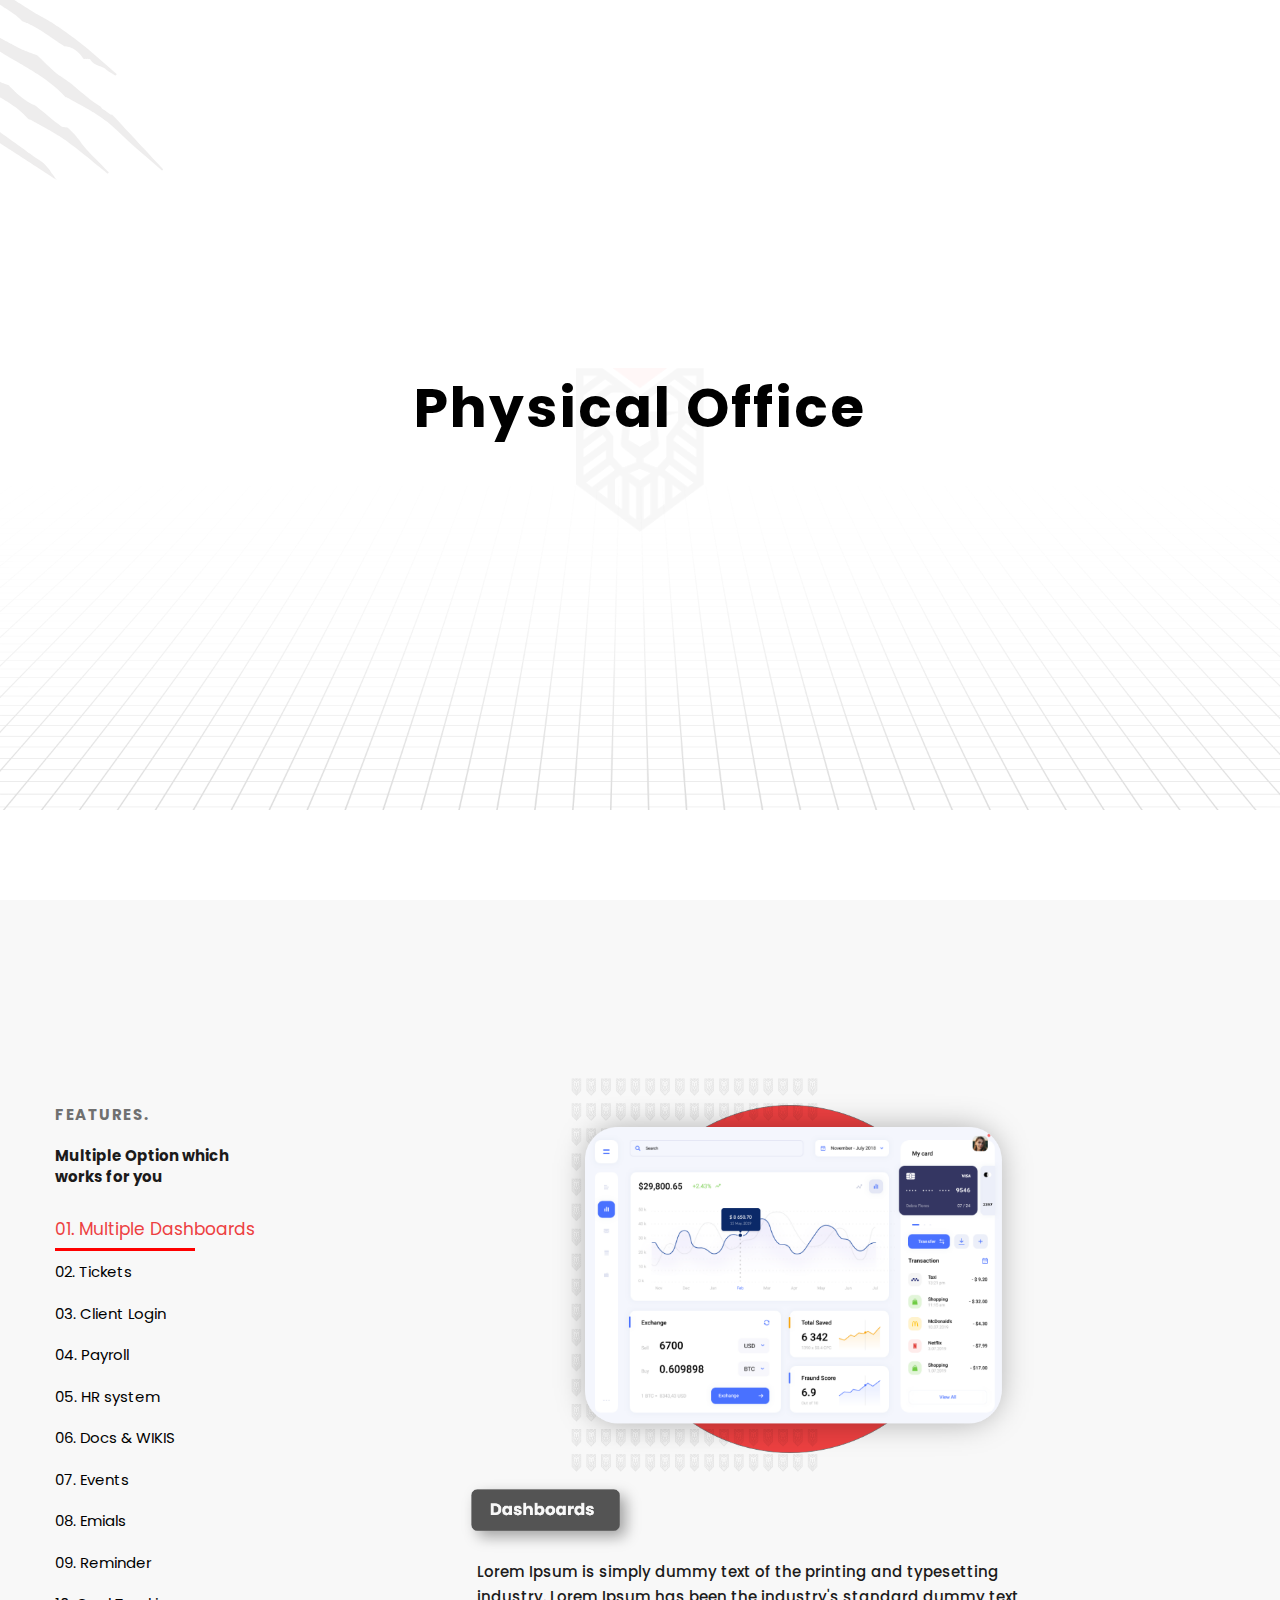
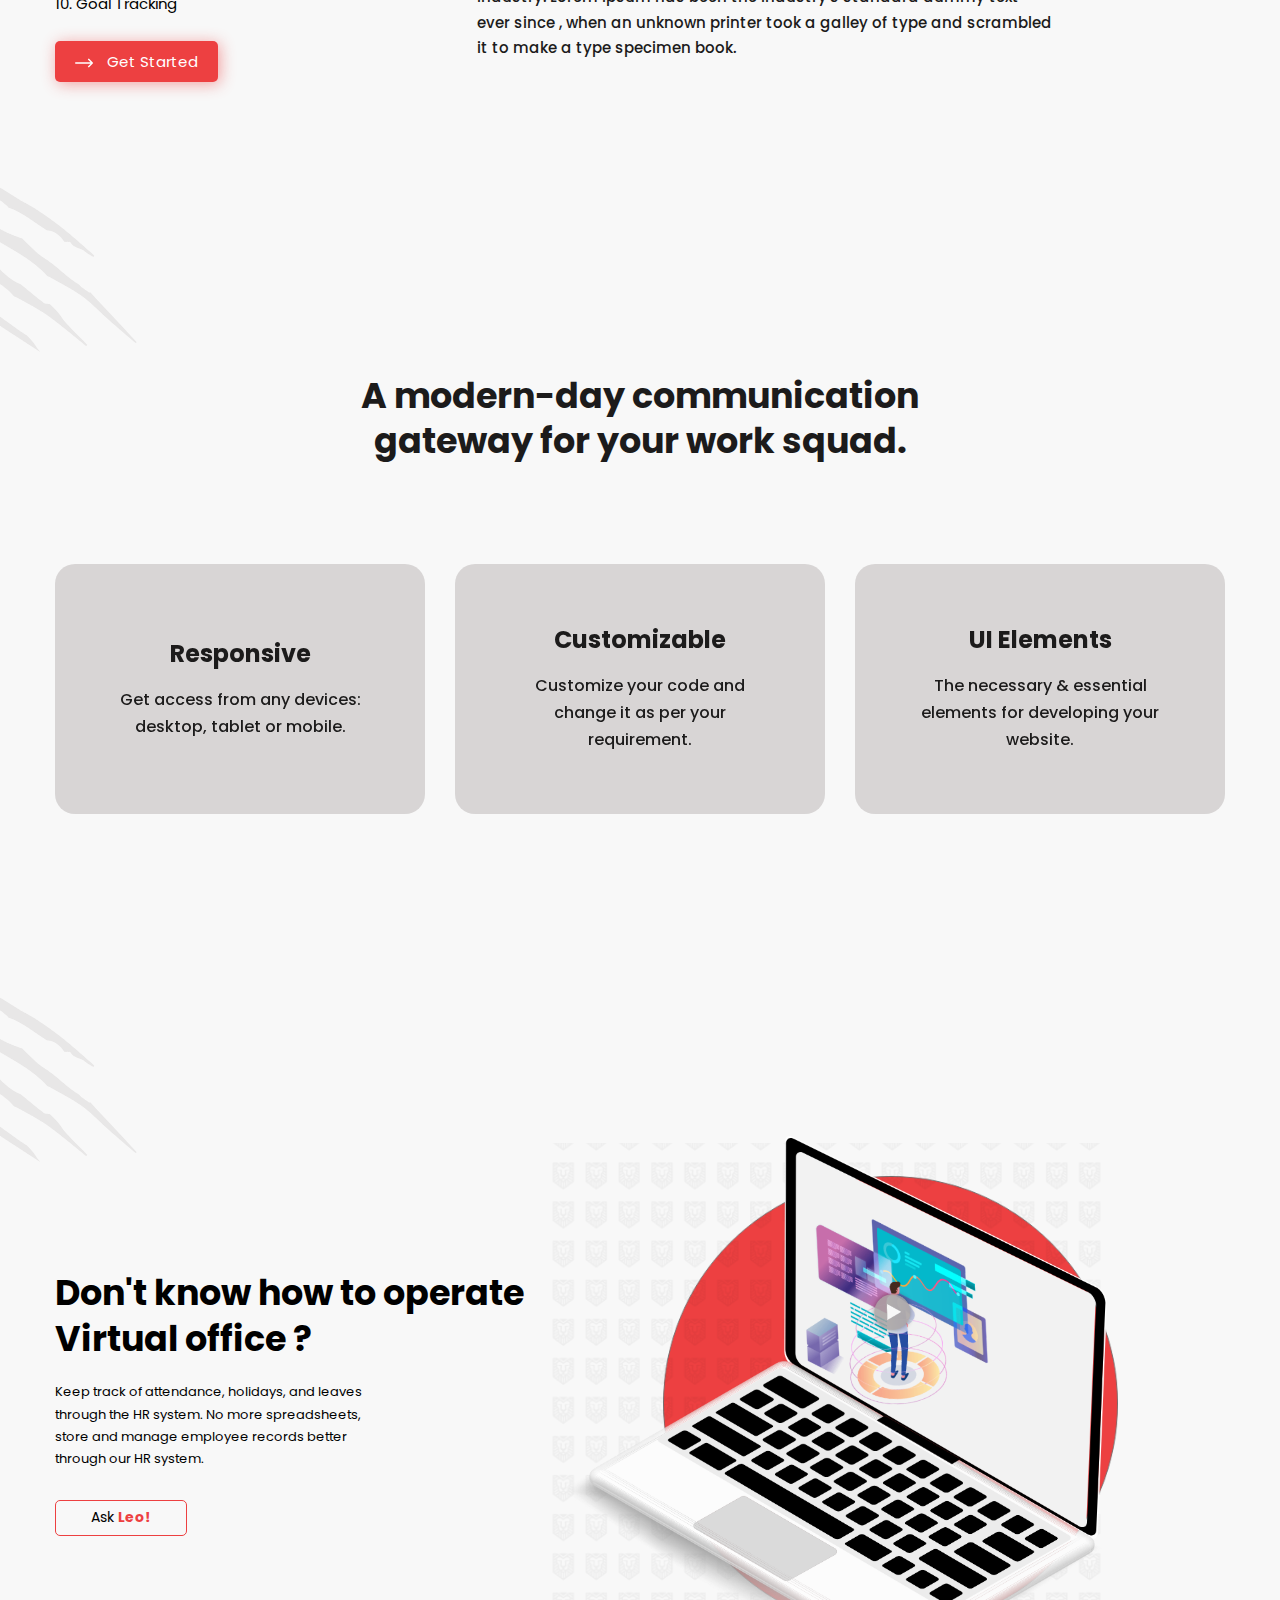
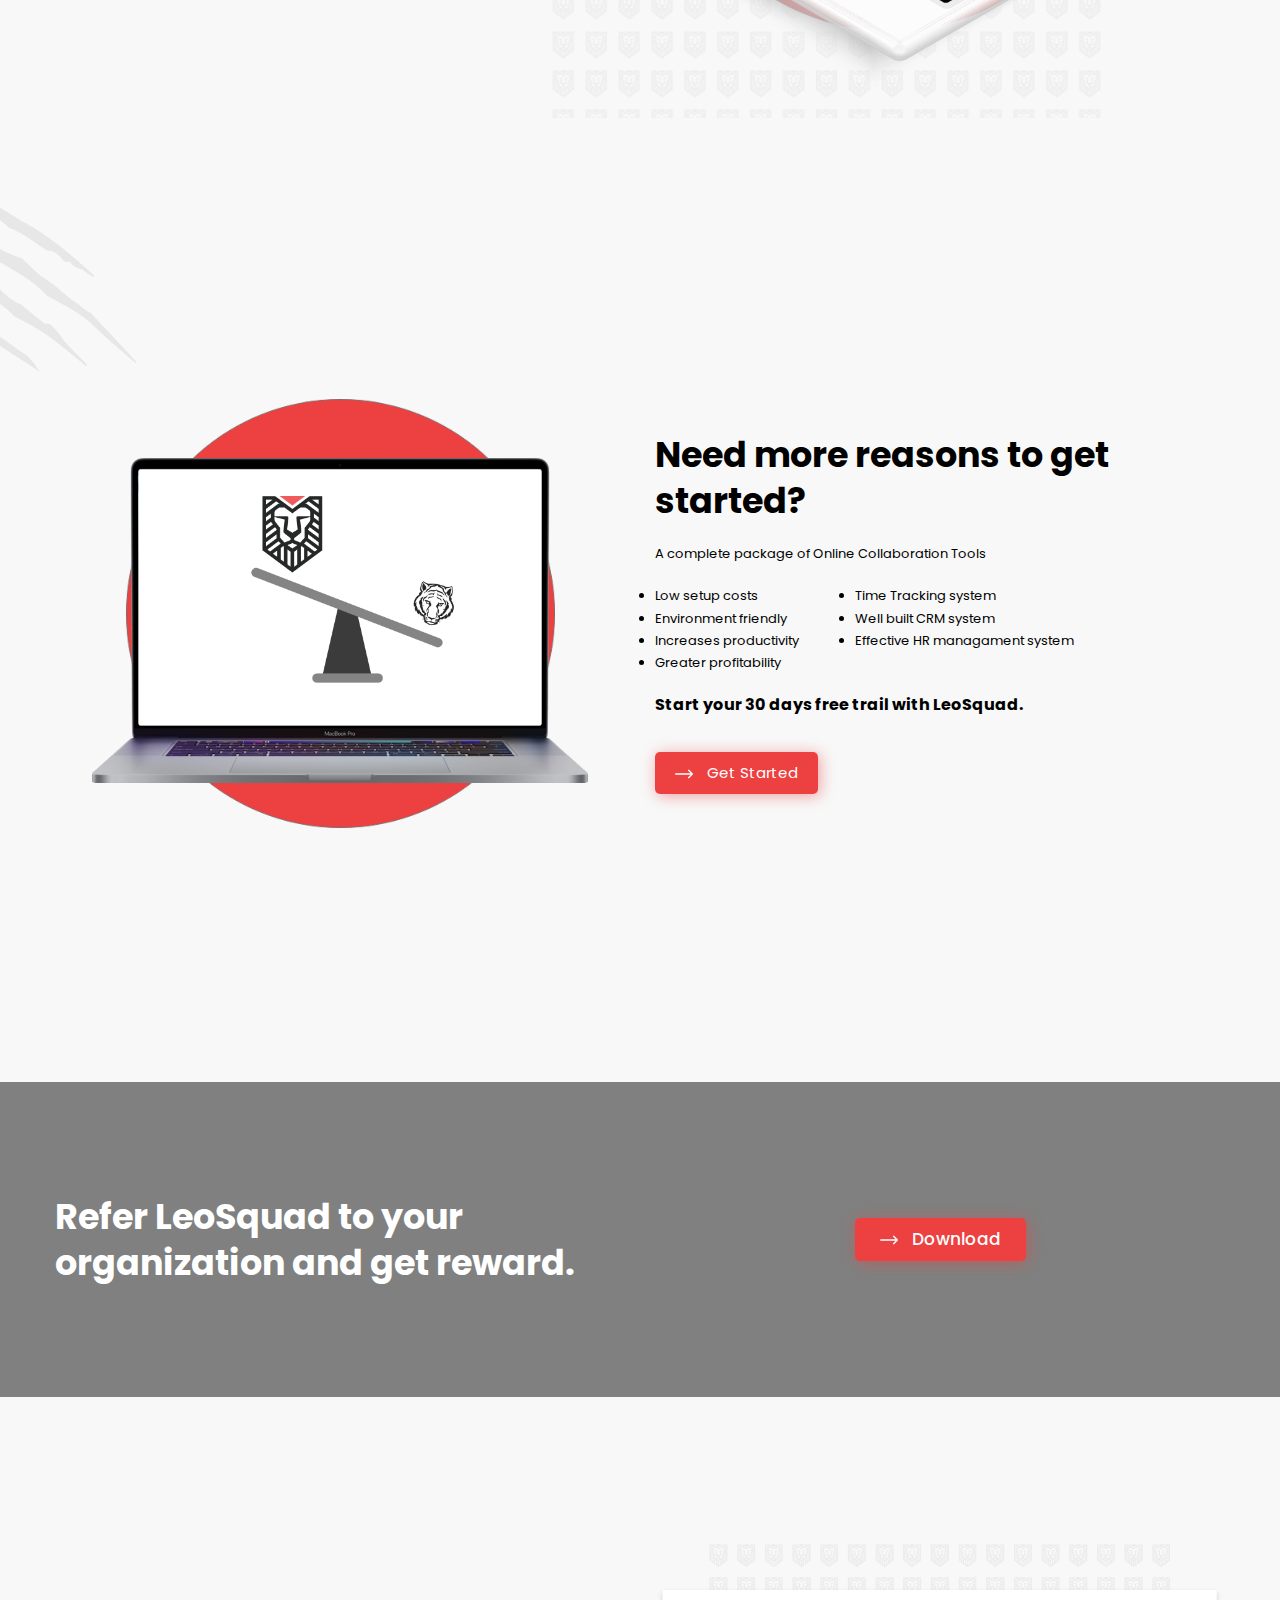
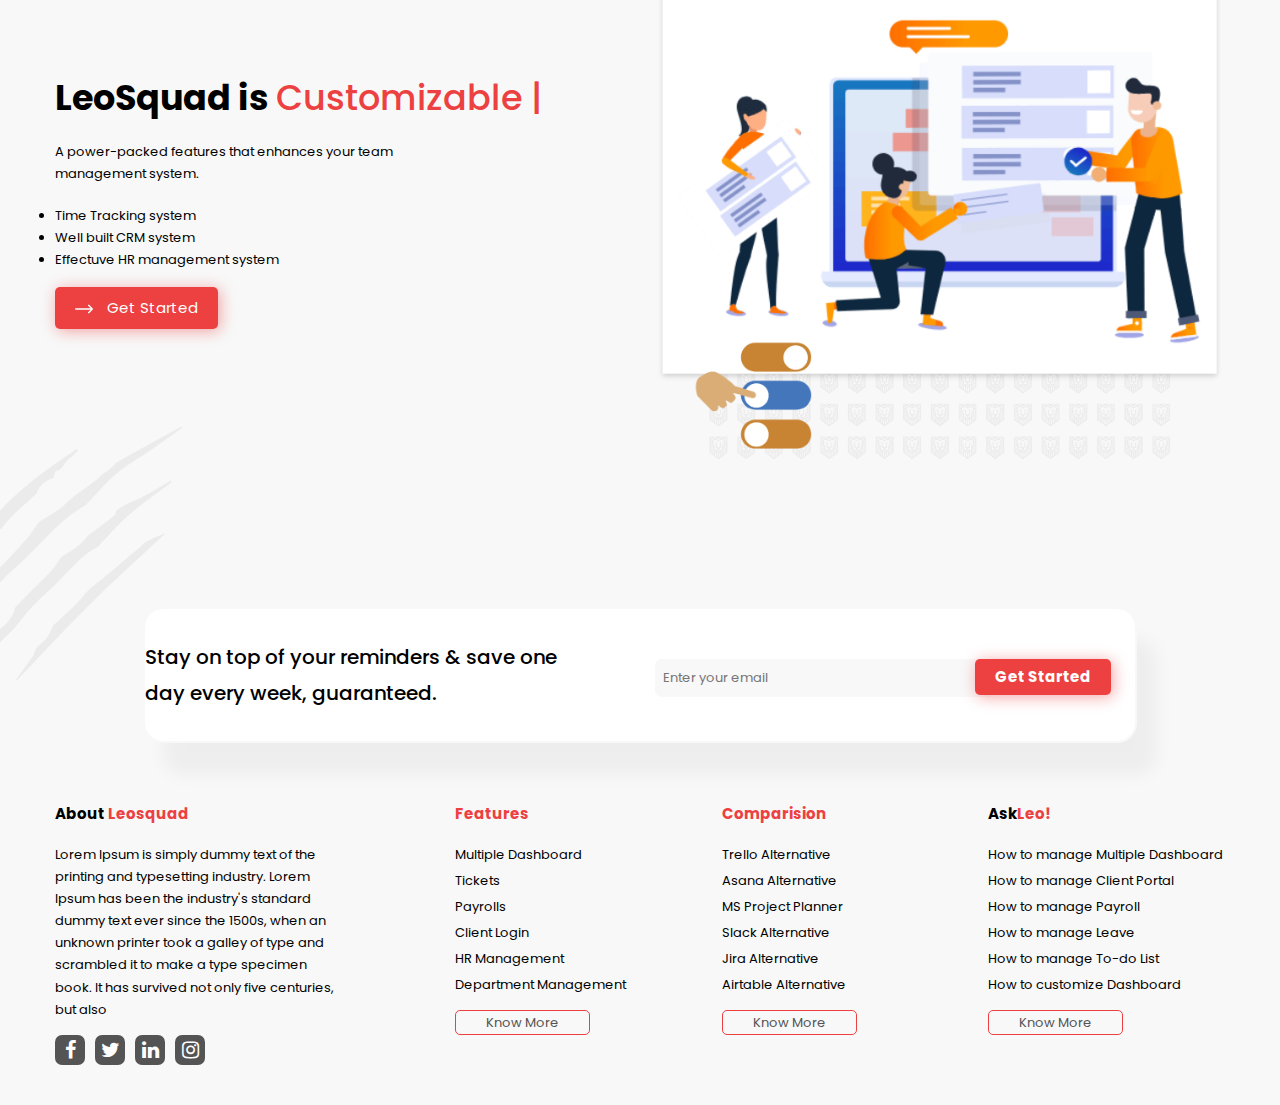
==== index.html @ fa01aaa9 "first commit" ====
﻿<!DOCTYPE html>
<html lang="en">



<head>
    <meta charset="utf-8" />
    <title>Home | LeoSquad</title>
    <meta name="viewport" content="width=device-width, initial-scale=1.0" />

    <!-- Google Fonts -->
    <link href="https://fonts.googleapis.com/css?family=Raleway:100,200,300,400,500,600,700,800,900" rel="stylesheet">

    <!-- Favicon -->
    <link rel="shortcut icon" href="img/logo.png">

    <!-- Template CSS Files -->
    <link rel="stylesheet" type="text/css" href="css/bootstrap.min.css" />
    <link rel="stylesheet" type="text/css" href="css/font-awesome.min.css" />
    <link rel="stylesheet" type="text/css" href="css/magnific-popup.css" />
    <link rel="stylesheet" type="text/css" href="css/style.css" />
    <link rel="stylesheet" type="text/css" href="css/lunar.css" />
    <link
      rel="stylesheet"
      href="https://unpkg.com/swiper/swiper-bundle.min.css"
    />
    <link href="https://unpkg.com/aos@2.3.1/dist/aos.css" rel="stylesheet">
    <link href="http://zikro.gr/dbg/html/fullPage/jquery.fullpage.css" rel="stylesheet"/>
    <link href="https://maxcdn.bootstrapcdn.com/font-awesome/4.2.0/css/font-awesome.min.css" rel="stylesheet">
</head>

<body>
   
    
    <div class="wrapper">
        <div class="preloader" id="loading">
            <img src="img/loadingimage.png" style="position: absolute; width: 10%;">
            <div class="proloader_content">
              <h3>Physical Office</h3>
              <p class="canbe">can be <span class="big">Big</span> sometimes and also way expensive.</p>
              <div class="flexanime">
                  <div class="anime">
                      <span>Excluding handling the <span class="big teamabs">team.<img src="img/round.png"></span></span>
                     
                  </div>
                  <div class="anime2">
                      <span>So, that's why we made</span>
                  </div>
              </div>
             
            </div>
            <img src="img/BG.png" style="width: 100%;">
            <div class="loadpaw">
                <img src="img/urn_aaid_sc_US_78e216d0-efcf-4d6d-9598-43da11abad11.png">
            </div>
        </div> 


        <header class="header-default">
            <nav class="navbar navbar-expand-lg">
              <div class="container" style="display:flex; align-items:center; justify-content: space-between;">
                <!-- site logo -->
                <a class="navbar-brand" href="javascript:void(0)">
                    <!-- <i class="fa fa-facebook"></i> -->
                    <div class="hamburgermenus"><i class="fa fa-facebook" id="faceb"></i></div>
                    <img src="img/logo.png" class="logoimage" alt="logo"/>
                    <img src="img/leosquad.png" class="logotext">
                    <img src="img/beta.png" class="betalogo">
                </a>
    
                <div class="midheader">
                  <div class="featuretag">
                    <a href="#">Features</a>
                  </div>
                  <div class="featuretag">
                    <a href="#">Pricing</a>
                  </div>
                  <div class="featuretag">
                    <a href="#">Contact</a>
                  </div>
                </div>
    
                <!-- header right section -->
                <div class="header-right">
                  <!-- social icons -->
    
                  <!-- header buttons -->
                  <div class="header-buttons">
                    <div class="headbutton1">
                      <div class="askleobutton loginheadingbtn">
                        <a href="#">Log In</a>
                      </div>
                      <div class="askleobutton getstartedheadingbtn">
                        <a href="#">  <img src="img/right-arrow.svg" />
                          Get Started</a>
                      </div>
                      <div class="">
                        <a href="#">Ask <span>Leo!</span></a>
                      </div>
                      <!-- <a href="#" class="head_log_in">Log In</a>
                      <a href="#">  <img src="img/right-arrow.svg" />
                        Get Started</a> -->
                    </div>
      
  
                  </div>
                </div>
              </div>
            </nav>
          </header>



        <div class="mainbanner_starts" id="mainbanner">    
            <div class="banner">
                <div class="container">
                    <div class="first_content">
                        <h3 class="firstword" data-aos="fade-left" data-aos-delay="3000">Physical Office</h3>
                        <div class="mac_img">
                            <img src="img/background.png" class="dots">
                        <img src="img/Macbook.png" class="realmac" data-aos="zoom-out" data-aos-duration="500-time" data-aos-delay="3000">
                        <div class="smallimgs">
                            <img src="img/Group 86 - Copy.svg" class="payroll">
                            <img src="img/Group 110.png" class="hrmanager">
                            <img src="img/Group 111.png" class="uiux">
                            <img src="img/monica-dahiya-zANv7V53KQw-unsplash.png" class="monica">
                        </div>
                        </div>
                        <h3 class="secword" data-aos="fade-right" data-aos-duration="500" data-aos-delay="3000">Turned Virtually</h3>
                    </div>
                    <div class="hidden_content">
                       <div class="hidden_content_h3">
                           <h3>Welcome to the era of virtual offices.</h3>
                       </div>
                       <div class="hidden_content_para">
                          <p>
                            Introducing, LeoSquad, the game changer in the booming trend of remote working, providing you all the necessary tools for running your organisation virtually through a single interface.
                          </p>
                       </div>
                       <button>
                       <img src="img/right-arrow.svg" />
                       Get Started
                     </button>
                       <div class="trusted_by">
                           <p>Trusted by teams at</p>
                       </div>
                       <div class="trust_images">
                           <img src="img/fb.png">
                           <img src="img/fb.png">
                           <img src="img/fb.png">
                           <img src="img/fb.png">
                       </div>
                    </div>
                </div>
            </div>
        </div>

        <div class="second_section_starts">
          <div class="tab container">
            <div class="row">
              <div class="col-3">

                <div class="second_section_feature_title">
                  <h5>FEATURES.</h5>
                </div>

                <div class="second_section_multiple_option">
                  <h5>Multiple Option which works for you</h5>
                </div>


                <div class="nav flex-column nav-pills" id="v-pills-tab" role="tablist" aria-orientation="vertical">
                  <a class="nav-link active" id="v-pills-home-tab" data-toggle="pill" data-target="#v-pills-home" role="tab" aria-controls="v-pills-home" aria-selected="true">01. Multiple Dashboards</a>
                  <a class="nav-link" id="v-pills-profile-tab" data-toggle="pill" data-target="#v-pills-profile" role="tab" aria-controls="v-pills-profile" aria-selected="false">02. Tickets</a>
                  <a class="nav-link" id="v-pills-messages-tab" data-toggle="pill" data-target="#v-pills-messages" role="tab" aria-controls="v-pills-messages" aria-selected="false">03. Client Login</a>
                  <a class="nav-link" id="v-pills-settings-tab" data-toggle="pill" data-target="#v-pills-settings" role="tab" aria-controls="v-pills-settings" aria-selected="false">04. Payroll</a>
                  <a class="nav-link" id="v-pills-settings-tab" data-toggle="pill" data-target="#v-pills-settings" role="tab" aria-controls="v-pills-settings" aria-selected="false">05. HR system</a>
                  <a class="nav-link" id="v-pills-settings-tab" data-toggle="pill" data-target="#v-pills-settings" role="tab" aria-controls="v-pills-settings" aria-selected="false">06. Docs & WIKIS</a>
                  <a class="nav-link" id="v-pills-settings-tab" data-toggle="pill" data-target="#v-pills-settings" role="tab" aria-controls="v-pills-settings" aria-selected="false">07. Events</a>
                  <a class="nav-link" id="v-pills-settings-tab" data-toggle="pill" data-target="#v-pills-settings" role="tab" aria-controls="v-pills-settings" aria-selected="false">08. Emials</a>
                  <a class="nav-link" id="v-pills-settings-tab" data-toggle="pill" data-target="#v-pills-settings" role="tab" aria-controls="v-pills-settings" aria-selected="false">09. Reminder</a>
                  <a class="nav-link" id="v-pills-settings-tab" data-toggle="pill" data-target="#v-pills-settings" role="tab" aria-controls="v-pills-settings" aria-selected="false">10. Goal Tracking</a>
                </div>

                <div class="second_section_button">
                  <button>
                    <img src="img/right-arrow.svg" />
                    Get Started
                  </button>
                </div>


              </div>
              <div class="col-9 secondtab">
                <div class="tab-content" id="v-pills-tabContent">
                  <div class="tab-pane fade show active" id="v-pills-home" role="tabpanel" aria-labelledby="v-pills-home-tab">
                    <div class="right_tab">
                      <div class="redellipse">
                        <img src="img/ellipse.png">
                      </div>
                      <div class="reddot">
                        <img src="img/ellipsedot.png">
                      </div>
                      <div class="dashboard">
                        <img src="img/dashboard.png">
                      </div>
                      <div class="tab_title_with_content">
                       <img src="img/dashboards.png">
                       <p>Lorem Ipsum is simply dummy text of the printing and typesetting industry. Lorem Ipsum has been the industry's standard dummy text ever since , when an unknown printer took a galley of type and scrambled it to make a type specimen book.</p>
                      </div>
                    </div>
                  </div>
                  <div class="tab-pane fade" id="v-pills-profile" role="tabpanel" aria-labelledby="v-pills-profile-tab">
                    <div class="right_tab">
                      <div class="redellipse">
                        <img src="img/ellipse.png">
                      </div>
                      <div class="reddot">
                        <img src="img/ellipsedot.png">
                      </div>
                      <div class="dashboard">
                        <img src="img/dashboard.png">
                      </div>
                      <div class="tab_title_with_content">
                       <img src="img/dashboards.png">
                       <p>Lorem Ipsum is simply dummy text of the printing and typesetting industry. Lorem Ipsum has been the industry's standard dummy text ever since , when an unknown printer took a galley of type and scrambled it to make a type specimen book.</p>
                      </div>
                    </div>
                  </div>
                  <div class="tab-pane fade" id="v-pills-messages" role="tabpanel" aria-labelledby="v-pills-messages-tab">...</div>
                  <div class="tab-pane fade" id="v-pills-settings" role="tabpanel" aria-labelledby="v-pills-settings-tab">...</div>
                </div>
              </div>
            </div>
          </div>
        </div>

        <div class="third_section_starts">
          <div class="third"> 
          <div class="amodernday_title">
            <h3>A modern-day communication gateway for your work squad.</h3>
          </div>
          <div class="container">
            <div class="row">
              <div class="col-lg-4">
               <div class="responsive">
                 <div class="responsive_content">
                   <div class="resp_title">
                     <h4>Responsive</h4>
                     <p>Get access from any devices: desktop, tablet or mobile.</p>
                   </div>
                 </div>
               </div>
              </div>
              <div class="col-lg-4">
                <div class="responsive">
                  <div class="responsive_content">
                    <div class="resp_title">
                      <h4>Customizable</h4>
                      <p>Customize your code and change it as per your requirement.</p>
                    </div>
                  </div>
                </div>
              </div>
              <div class="col-lg-4">
                <div class="responsive">
                  <div class="responsive_content">
                    <div class="resp_title">
                      <h4>UI Elements</h4>
                      <p>The necessary & essential elements for developing your website.</p>
                    </div>
                  </div>
                </div>
              </div>
            </div>
          </div>
          <div class="loadpaw">
            <img src="img/urn_aaid_sc_US_78e216d0-efcf-4d6d-9598-43da11abad11.png">
        </div>
      </div>
        </div>

        <div class="mainbanner howtopperate">
          <div class="container">
            <div class="row">
              <div class="col-lg-5 col-md-6" style="margin: auto;">
                <div class="banner_left">
                  <div class="physicalworkplace">
                    <h3>Don't know how to operate Virtual office ?</h3>
                   <p>
                    Keep track of attendance, holidays, and leaves through the HR system. No more spreadsheets, store and manage employee records better through our HR system.
                   </p>
                    <div class="getstarted">
                      <button
                        type="button"
                        class=""
                        data-toggle="modal"
                        data-target="#demoModal"
                      >
                        Ask <span>Leo!</span>
                      </button>
                    </div>
                  </div>
                </div>
              </div>
              <div class="col-lg-7 col-md-6 rightpart">
                <div class="banner_right">
                  <div class="redcircle">
                    <img src="img/ellipse.png" />
                  </div>
                  <div class="leback">
                    <img src="img/ellipsedot.png" />
                  </div>
                  <div class="laptop">
                    <img src="img/laptop.png" />
                  </div>
                  <div class="laptopimage">
                    <img src="img/laptopimage.png">
                  </div>
                </div>
              </div>
            </div>
          </div>
          <div class="leo">
            <img
              src="assets/urn_aaid_sc_US_78e216d0-efcf-4d6d-9598-43da11abad11.png"
            />
          </div>
          <div class="loadpaw">
            <img src="img/urn_aaid_sc_US_78e216d0-efcf-4d6d-9598-43da11abad11.png">
        </div>
        </div>

        <div class="mainbanner needmorereasons">
          <div class="container">
            <div class="row">
              <div class="col-lg-6 col-md-6 rightpart">
                <div class="banner_right">
                  <div class="redcircle">
                    <img src="img/ellipse.png" />
                  </div>
                  <div class="laptop">
                    <img src="img/reasonlaptop.png" />
                  </div>
                  <div class="laptopimage">
                    <img src="img/updown.png">
                  </div>
                </div>
              </div>
              <div class="col-lg-6 col-md-6" style="margin: auto;">
                <div class="banner_left">
                  <div class="physicalworkplace">
                    <h3>Need more reasons to get started?</h3>
                 <div class="complete_package">
                   <p>A complete package of Online Collaboration Tools</p>
                   <div class="package_list">
                     <div class="row">
                       <div class="col-lg-4">
                         <li>Low setup costs</li>
                         <li>Environment friendly</li>
                         <li>Increases productivity</li>
                         <li>Greater profitability</li>
                       </div>
                       <div class="col-lg-8">
                        <li>Time Tracking system</li>
                        <li>Well built CRM system</li>
                        <li>Effective HR managament system</li>
                      </div>
                     </div>
                     <h5>Start your 30 days free trail with LeoSquad.</h5>
                   </div>
                 </div>
                    <div class="getstarted more_reason">
                      <button>
                        <img src="img/right-arrow.svg" />
                        Get Started
                      </button>
                    </div>
                  </div>
                </div>
              </div>
            </div>
          </div>
          <div class="leo">
            <img
              src="assets/urn_aaid_sc_US_78e216d0-efcf-4d6d-9598-43da11abad11.png"
            />
          </div>
          <div class="loadpaw">
            <img src="img/urn_aaid_sc_US_78e216d0-efcf-4d6d-9598-43da11abad11.png">
        </div>
        </div>

        <div class="referandearn">
          <div class="container">
            <div class="row">
              <div class="col-lg-6">
                <h3>Refer LeoSquad to your organization and get reward.</h3>
              </div>
              <div class="col-lg-6 referearnbutton">
                <button>
                  <img src="img/right-arrow.svg" />
                  Download
                </button>
              </div>
            </div>
          </div>
        </div>

        <div class="mainbanner needmorereasons customizablebanner">
          <div class="container">
            <div class="row">
              <div class="col-lg-6 col-md-6" style="margin: auto;">
                <div class="banner_left">
                  <div class="physicalworkplace">
                    <h3>LeoSquad is <span class="customizable">Customizable |</span></h3>
                 <div class="complete_package">
                   <p>A power-packed features that enhances your team management system. </p>
                   <div class="package_list">
                     <div class="row">
                       <div class="col-lg-12">
                         <li>Time Tracking system</li>
                         <li>Well built CRM system</li>
                         <li>Effectuve HR management system</li>
                       </div>
                     </div>
                   </div>
                 </div>
                    <div class="getstarted more_reason">
                      <button>
                        <img src="img/right-arrow.svg" />
                        Get Started
                      </button>
                    </div>
                  </div>
                </div>
              </div>
              <div class="col-lg-6 col-md-6 rightpart">
                <div class="banner_right customright">
                 <div class="customizebackground">
                   <img src="img/customize.png">
                 </div>
                 <div class="custom_image">
                   <img src="img/custom.png">
                 </div>
                </div>
              </div>
            </div>
          </div>
          <div class="leo">
            <img
              src="assets/urn_aaid_sc_US_78e216d0-efcf-4d6d-9598-43da11abad11.png"
            />
          </div>
          <div class="customloadpaw">
            <img src="img/paw.png">
        </div>
        </div>



        <div class="footer_section_starts">
          <div class="container"> 
          <div class="footer_get_started">
            <div class="row">
              <div class="col-lg-6">
                <div class="footer_stay_on_top">
                  <h5>
                    Stay on top of your reminders & save one day every week, guaranteed.
                  </h5>
                </div>
              </div>
              <div class="col-lg-6 footerstart">
                <input type="email" placeholder="Enter your email">
                <button type="submit">Get Started</button>
              </div>
            </div>
          </div>

          <div class="realfooter">
            <div class="row">
              <div class="col-lg-4">
                <div class="realfooterhead">
                  <h5>About <span>Leosquad</span></h5>
                </div>
                <div class="footer_content">
                  <p>Lorem Ipsum is simply dummy text of the printing and typesetting industry. Lorem Ipsum has been the industry's standard dummy text ever since the 1500s, when an unknown printer took a galley of type and scrambled it to make a type specimen book. It has survived not only five centuries, but also</p>
                </div>
                <div class="footer_social">
                  <i class="fa fa-facebook"></i>
                  <i class="fa fa-twitter"></i>
                  <i class="fa fa-linkedin"></i>
                  <i class="fa fa-instagram"></i>
                </div>
              </div>

              <div class="col-lg-8">
                <div class="row">
                  <div class="col-lg-4">
                    <div class="realfooterhead">
                      <h5><span>Features</span></h5>
                    </div>
                    <div class="footer_content">
                      <a>Multiple Dashboard</a>
                      <a>Tickets</a>
                      <a>Payrolls</a>
                      <a>Client Login</a>
                      <a>HR Management</a>
                      <a class="departmanagement">Department Management</a>
                      <div class="footer_knowmore">
                        <a>Know More</a>
                      </div>
                    </div>
                  </div>
                  <div class="col-lg-4">
                    <div class="realfooterhead">
                      <h5><span>Comparision</span></h5>
                    </div>
                    <div class="footer_content">
                      <a>Trello Alternative</a>
                      <a>Asana Alternative</a>
                      <a>MS Project Planner</a>
                      <a>Slack Alternative</a>
                      <a>Jira Alternative</a>
                      <a class="departmanagement">Airtable Alternative</a>
                      <div class="footer_knowmore">
                        <a>Know More</a>
                      </div>
                    </div>
                  </div>
                  <div class="col-lg-4">
                    <div class="realfooterhead">
                      <h5>Ask<span>Leo!</span></h5>
                    </div>
                    <div class="footer_content">
                      <a>How to manage Multiple Dashboard</a>
                      <a>How to manage Client Portal</a>
                      <a>How to manage Payroll</a>
                      <a>How to manage Leave</a>
                      <a>How to manage To-do List</a>
                      <a class="departmanagement">How to customize Dashboard</a>
                      <div class="footer_knowmore">
                        <a>Know More</a>
                      </div>
                    </div>
                  </div>
                </div>
              </div>

             
            </div>
          </div>

        </div>
        </div>





        


    </div>

  
        

 



   




    <!-- <script type="text/javascript" src="js/jquery-2.2.4.min.js"></script>
    <script type="text/javascript" src="js/plugins/jquery.easing.1.3.js"></script>
	<script src="https://maps.googleapis.com/maps/api/js?v=3.exp&amp;key=AIzaSyAFnEvJfyoQ8unR5hK1u87h73EdYP46-hE"></script>
    <script type="text/javascript" src="js/plugins/bootstrap.bundle.min.js"></script>
    <script type="text/javascript" src="js/plugins/jquery.bxslider.min.js"></script>
    <script type="text/javascript" src="js/plugins/jquery.magnific-popup.min.js"></script> -->
    <script src="https://code.jquery.com/jquery-3.5.1.slim.min.js" integrity="sha384-DfXdz2htPH0lsSSs5nCTpuj/zy4C+OGpamoFVy38MVBnE+IbbVYUew+OrCXaRkfj" crossorigin="anonymous"></script>
<script src="https://cdn.jsdelivr.net/npm/bootstrap@4.6.0/dist/js/bootstrap.bundle.min.js" integrity="sha384-Piv4xVNRyMGpqkS2by6br4gNJ7DXjqk09RmUpJ8jgGtD7zP9yug3goQfGII0yAns" crossorigin="anonymous"></script>
    <script type="text/javascript" src="js/custom.js"></script>
    <script type="text/javascript" src="js/lunar.js"></script>
    <script src="https://unpkg.com/swiper/swiper-bundle.min.js"></script>
    <script src="https://ajax.googleapis.com/ajax/libs/jquery/3.3.1/jquery.min.js"></script>
    <script src="https://unpkg.com/aos@2.3.1/dist/aos.js"></script>
    <script type="text/javascript" src="vendors/scrolloverflow.min.js"></script>
    <script src="http://zikro.gr/dbg/html/fullPage/jquery.fullpage.js"></script>
    

<script>
    var swiper = new Swiper(".mySwiper", {
        slidesPerView: 1,
        margin: 0,
        pagination: {
            el: ".swiper-pagination",
            clickable: true,
        },
    });
  </script>

  <script>
    $("#newdemomodal").click(function(){
    $(".login_form").hide(200);
    $(".signup_form").show(200);
    });
  </script>

<script>
    $("#nextdemomodal").click(function(){
    $(".login_form").show(200);
    $(".signup_form").hide(200);
    });
  </script>

<script>
  $(".hamburgermenus").click(function(){
  $(".logotext").toggleClass('logoact');
  $(".midheader").toggleClass('midact');
  $(".betalogo").toggleClass('betact');
  $(".headbutton1").toggleClass('headact');
  $(".askleobutton").toggleClass('askact');
  $("#faceb").toggleClass('rotact');
  });
</script>

<script>
    AOS.init();
  </script>

<script>
    $(document).ready(function(){
      // Add smooth scrolling to all links
      $("a").on('click', function(event) {
    
        // Make sure this.hash has a value before overriding default behavior
        if (this.hash !== "") {
          // Prevent default anchor click behavior
          event.preventDefault();
    
          // Store hash
          var hash = this.hash;
    
          // Using jQuery's animate() method to add smooth page scroll
          // The optional number (800) specifies the number of milliseconds it takes to scroll to the specified area
          $('html, body').animate({
            scrollTop: $(hash).offset().top
          }, 800, function(){
    
            // Add hash (#) to URL when done scrolling (default click behavior)
            window.location.hash = hash;
          });
        } // End if
      });
    });
</script>

<script>
    $(document).ready(function () {

      $(window).scroll(function(){
          if($(this).scrollTop() > 200){
            $('#mybtn').fadeIn();
          }
          else{
            $('#mybtn').fadeOut();
          }
        });
      
      
          $('#mybtn').click(function(){
                $('html,body').animate({scrollTop: 0}, 1000)
      
          })
    });

    </script>

     <script>
	 $(".preloader").delay(3000).fadeOut('slow');
    </script>

<script>
    $(document).ready(function() {
$('#fullpage').fullpage({
   
    navigation: true,
    navigationTooltips: ['HM Construction', 'New P.R. Suppliers', 'Kabin International', 'H.M. Remitts','Sunsari Savings & Co-operative','Nepal International Hospitality'],
showActiveTooltip: true,
   
    
    
});    
});

</script>

</body>

</html>
---- css/style.css ----
﻿@import url('https://fonts.googleapis.com/css2?family=Poppins&display=swap');
@import url('https://fonts.googleapis.com/css2?family=Poppins:wght@400;700&display=swap');
@import url('https://fonts.googleapis.com/css2?family=Poppins:wght@500&display=swap');
@import url('https://fonts.googleapis.com/css2?family=Poppins:wght@600&display=swap');
/*=================================================================*/
/*                      BASE                              
/*=================================================================*/

:root {
	--wait-time: 4s;
  --redcolor: #ed4041;
}

body {
  color: #8F9BAD;
  background-color: #F8F8F8 ;
  font-family: 'Poppins', sans-serif;
  font-size: 15px;
  line-height: 1.7;
  overflow-x: hidden!important;
  -webkit-font-smoothing: antialiased;
  -moz-osx-font-smoothing: grayscale;
}

html {
  scroll-behavior: smooth;
}

img {
  max-width: 100%;
  height: auto;
}

.text-center {
  text-align: center;
}

.text-left {
  text-align: left;
}

.text-right {
  text-align: right;
}

.relative {
  position: relative;
}

/*=================================================================*/
/*                      Preloader                              
/*=================================================================*/
#preloader {
  background: #FFF;
  height: 100%;
  position: fixed;
  width: 100%;
  top: 0;
  z-index: 1031;
}

.book {
  --color: #FE4F70;
  --duration: 6.8s;
  width: 32px;
  height: 12px;
  position: absolute;
  left: 50%;
  top: 50%;
  -webkit-transform: translate(-50%, -50%);
  -moz-transform: translate(-50%, -50%);
  -ms-transform: translate(-50%, -50%);
  -o-transform: translate(-50%, -50%);
  transform: translate(-50%, -50%);
}
.book .inner {
  width: 32px;
  height: 12px;
  position: relative;
  transform-origin: 2px 2px;
  transform: rotateZ(-90deg);
  animation: book var(--duration) ease infinite;
}
.book .inner .left,
.book .inner .right {
  width: 60px;
  height: 4px;
  top: 0;
  border-radius: 2px;
  background: var(--color);
  position: absolute;
}
.book .inner .left:before,
.book .inner .right:before {
  content: "";
  width: 48px;
  height: 4px;
  border-radius: 2px;
  background: inherit;
  position: absolute;
  top: -10px;
  left: 6px;
}
.book .inner .left {
  right: 28px;
  transform-origin: 58px 2px;
  transform: rotateZ(90deg);
  animation: left var(--duration) ease infinite;
}
.book .inner .right {
  left: 28px;
  transform-origin: 2px 2px;
  transform: rotateZ(-90deg);
  animation: right var(--duration) ease infinite;
}
.book .inner .middle {
  width: 32px;
  height: 12px;
  border: 4px solid var(--color);
  border-top: 0;
  border-radius: 0 0 9px 9px;
  transform: translateY(2px);
}
.book ul {
  margin: 0;
  padding: 0;
  list-style: none;
  position: absolute;
  left: 50%;
  top: 0;
}
.book ul li {
  height: 4px;
  border-radius: 2px;
  transform-origin: 100% 2px;
  width: 48px;
  right: 0;
  top: -10px;
  position: absolute;
  background: var(--color);
  transform: rotateZ(0deg) translateX(-18px);
  animation-duration: var(--duration);
  animation-timing-function: ease;
  animation-iteration-count: infinite;
}
.book ul li:nth-child(0) {
  animation-name: page-0;
}
.book ul li:nth-child(1) {
  animation-name: page-1;
}
.book ul li:nth-child(2) {
  animation-name: page-2;
}
.book ul li:nth-child(3) {
  animation-name: page-3;
}
.book ul li:nth-child(4) {
  animation-name: page-4;
}
.book ul li:nth-child(5) {
  animation-name: page-5;
}
.book ul li:nth-child(6) {
  animation-name: page-6;
}
.book ul li:nth-child(7) {
  animation-name: page-7;
}
.book ul li:nth-child(8) {
  animation-name: page-8;
}
.book ul li:nth-child(9) {
  animation-name: page-9;
}
.book ul li:nth-child(10) {
  animation-name: page-10;
}
.book ul li:nth-child(11) {
  animation-name: page-11;
}
.book ul li:nth-child(12) {
  animation-name: page-12;
}
.book ul li:nth-child(13) {
  animation-name: page-13;
}
.book ul li:nth-child(14) {
  animation-name: page-14;
}
.book ul li:nth-child(15) {
  animation-name: page-15;
}
.book ul li:nth-child(16) {
  animation-name: page-16;
}
.book ul li:nth-child(17) {
  animation-name: page-17;
}
.book ul li:nth-child(18) {
  animation-name: page-18;
}

@keyframes page-0 {
  4% {
    transform: rotateZ(0deg) translateX(-18px);
  }
  13%, 54% {
    transform: rotateZ(180deg) translateX(-18px);
  }
  63% {
    transform: rotateZ(0deg) translateX(-18px);
  }
}
@keyframes page-1 {
  5.86% {
    transform: rotateZ(0deg) translateX(-18px);
  }
  14.74%, 55.86% {
    transform: rotateZ(180deg) translateX(-18px);
  }
  64.74% {
    transform: rotateZ(0deg) translateX(-18px);
  }
}
@keyframes page-2 {
  7.72% {
    transform: rotateZ(0deg) translateX(-18px);
  }
  16.48%, 57.72% {
    transform: rotateZ(180deg) translateX(-18px);
  }
  66.48% {
    transform: rotateZ(0deg) translateX(-18px);
  }
}
@keyframes page-3 {
  9.58% {
    transform: rotateZ(0deg) translateX(-18px);
  }
  18.22%, 59.58% {
    transform: rotateZ(180deg) translateX(-18px);
  }
  68.22% {
    transform: rotateZ(0deg) translateX(-18px);
  }
}
@keyframes page-4 {
  11.44% {
    transform: rotateZ(0deg) translateX(-18px);
  }
  19.96%, 61.44% {
    transform: rotateZ(180deg) translateX(-18px);
  }
  69.96% {
    transform: rotateZ(0deg) translateX(-18px);
  }
}
@keyframes page-5 {
  13.3% {
    transform: rotateZ(0deg) translateX(-18px);
  }
  21.7%, 63.3% {
    transform: rotateZ(180deg) translateX(-18px);
  }
  71.7% {
    transform: rotateZ(0deg) translateX(-18px);
  }
}
@keyframes page-6 {
  15.16% {
    transform: rotateZ(0deg) translateX(-18px);
  }
  23.44%, 65.16% {
    transform: rotateZ(180deg) translateX(-18px);
  }
  73.44% {
    transform: rotateZ(0deg) translateX(-18px);
  }
}
@keyframes page-7 {
  17.02% {
    transform: rotateZ(0deg) translateX(-18px);
  }
  25.18%, 67.02% {
    transform: rotateZ(180deg) translateX(-18px);
  }
  75.18% {
    transform: rotateZ(0deg) translateX(-18px);
  }
}
@keyframes page-8 {
  18.88% {
    transform: rotateZ(0deg) translateX(-18px);
  }
  26.92%, 68.88% {
    transform: rotateZ(180deg) translateX(-18px);
  }
  76.92% {
    transform: rotateZ(0deg) translateX(-18px);
  }
}
@keyframes page-9 {
  20.74% {
    transform: rotateZ(0deg) translateX(-18px);
  }
  28.66%, 70.74% {
    transform: rotateZ(180deg) translateX(-18px);
  }
  78.66% {
    transform: rotateZ(0deg) translateX(-18px);
  }
}
@keyframes page-10 {
  22.6% {
    transform: rotateZ(0deg) translateX(-18px);
  }
  30.4%, 72.6% {
    transform: rotateZ(180deg) translateX(-18px);
  }
  80.4% {
    transform: rotateZ(0deg) translateX(-18px);
  }
}
@keyframes page-11 {
  24.46% {
    transform: rotateZ(0deg) translateX(-18px);
  }
  32.14%, 74.46% {
    transform: rotateZ(180deg) translateX(-18px);
  }
  82.14% {
    transform: rotateZ(0deg) translateX(-18px);
  }
}
@keyframes page-12 {
  26.32% {
    transform: rotateZ(0deg) translateX(-18px);
  }
  33.88%, 76.32% {
    transform: rotateZ(180deg) translateX(-18px);
  }
  83.88% {
    transform: rotateZ(0deg) translateX(-18px);
  }
}
@keyframes page-13 {
  28.18% {
    transform: rotateZ(0deg) translateX(-18px);
  }
  35.62%, 78.18% {
    transform: rotateZ(180deg) translateX(-18px);
  }
  85.62% {
    transform: rotateZ(0deg) translateX(-18px);
  }
}
@keyframes page-14 {
  30.04% {
    transform: rotateZ(0deg) translateX(-18px);
  }
  37.36%, 80.04% {
    transform: rotateZ(180deg) translateX(-18px);
  }
  87.36% {
    transform: rotateZ(0deg) translateX(-18px);
  }
}
@keyframes page-15 {
  31.9% {
    transform: rotateZ(0deg) translateX(-18px);
  }
  39.1%, 81.9% {
    transform: rotateZ(180deg) translateX(-18px);
  }
  89.1% {
    transform: rotateZ(0deg) translateX(-18px);
  }
}
@keyframes page-16 {
  33.76% {
    transform: rotateZ(0deg) translateX(-18px);
  }
  40.84%, 83.76% {
    transform: rotateZ(180deg) translateX(-18px);
  }
  90.84% {
    transform: rotateZ(0deg) translateX(-18px);
  }
}
@keyframes page-17 {
  35.62% {
    transform: rotateZ(0deg) translateX(-18px);
  }
  42.58%, 85.62% {
    transform: rotateZ(180deg) translateX(-18px);
  }
  92.58% {
    transform: rotateZ(0deg) translateX(-18px);
  }
}
@keyframes page-18 {
  37.48% {
    transform: rotateZ(0deg) translateX(-18px);
  }
  44.32%, 87.48% {
    transform: rotateZ(180deg) translateX(-18px);
  }
  94.32% {
    transform: rotateZ(0deg) translateX(-18px);
  }
}
@keyframes left {
  4% {
    transform: rotateZ(90deg);
  }
  10%, 40% {
    transform: rotateZ(0deg);
  }
  46%, 54% {
    transform: rotateZ(90deg);
  }
  60%, 90% {
    transform: rotateZ(0deg);
  }
  96% {
    transform: rotateZ(90deg);
  }
}
@keyframes right {
  4% {
    transform: rotateZ(-90deg);
  }
  10%, 40% {
    transform: rotateZ(0deg);
  }
  46%, 54% {
    transform: rotateZ(-90deg);
  }
  60%, 90% {
    transform: rotateZ(0deg);
  }
  96% {
    transform: rotateZ(-90deg);
  }
}
@keyframes book {
  4% {
    transform: rotateZ(-90deg);
  }
  10%, 40% {
    transform: rotateZ(0deg);
    transform-origin: 2px 2px;
  }
  40.01%, 59.99% {
    transform-origin: 30px 2px;
  }
  46%, 54% {
    transform: rotateZ(90deg);
  }
  60%, 90% {
    transform: rotateZ(0deg);
    transform-origin: 2px 2px;
  }
  96% {
    transform: rotateZ(-90deg);
  }
}
/*=================================================================*/
/*                      TYPOGRAPHY                              
/*=================================================================*/
h1, h2, h3, h4, h5, h6 {
  font-family: "Poppins", sans-serif;
  font-weight: 700;
  line-height: 1.4;
  margin: 20px 0;
}

a {
  color: #FE4F70;
  outline: 0;
  text-decoration: none;
  -webkit-transition: all 0.2s ease-in-out;
  -moz-transition: all 0.2s ease-in-out;
  transition: all 0.2s ease-in-out;
}
a:hover {
  color: #203656;
}
a:focus {
  outline: 0;
}

.blockquote {
  font-size: 18px;
}

blockquote {
  padding: 20px 20px;
  margin: 0 0 20px;
  background: #fff8fa;
  border-left: solid 3px #FE4F70;
  border-radius: 5px;
}

blockquote p {
  line-height: 1.6;
}

.blockquote-footer {
  margin-top: 0;
}

.table {
  color: #707a88;
}

/*=================================================================*/
/*                      HEADER                              
/*=================================================================*/
.header-default {
  padding: 0 0;
  position: relative;
  width: 100%;
}
.header-default .navbar-nav {
  margin-left: 50px;
}

.header-default.clone {
  position: fixed;
  top: 0;
  left: 0;
  background: #FFF;
  border-bottom: solid 1px #EBEBEB;
  right: 0;
  padding: 0 0;
transform: scale(0);
  transition: 0.2s transform cubic-bezier(0.3, 0.73, 0.3, 0.74);
  z-index: 4;
}

.header-personal nav.clone, .header-classic .header-bottom.clone {
  position: fixed;
  top: 0;
  left: 0;
  background: #FFF;
  border-bottom: solid 1px #EBEBEB;
  right: 0;
transform: scale(0);
  transition: 0.2s transform cubic-bezier(0.3, 0.73, 0.3, 0.74);
  z-index: 4;
}
.header-personal nav.clone .centered-nav, .header-classic .header-bottom.clone .centered-nav {
  border-top: 0;
}

.header-classic .header-top {
  padding-top: 35px;
  padding-bottom: 35px;
  border-bottom: solid 1px #EBEBEB;
}
.header-classic .header-bottom {
  padding: 20px 0;
}

.header-minimal {
  padding-top: 40px;
  padding-bottom: 40px;
  border-bottom: solid 1px #EBEBEB;
}

body.down .header-default.clone, body.down .header-personal nav.clone, body.down .header-classic .header-bottom.clone {
 transform: scaleX(1);
}

.navbar .fa-bars{
  display: none;
}

body.down .logotext{
  display: none;
}



body.down .navbar .fa-bars{
  display: block;
}

body.down{
  
}

.header-personal .header-top {
  padding-top: 30px;
  padding-bottom: 30px;
}
.header-personal .centered-nav {
  border-top: solid 1px #EBEBEB;
  padding: 20px 0;
}
.header-personal.light {
  left: 0;
  right: 0;
  top: 0;
  position: absolute;
  z-index: 2;
}
.header-personal.light .centered-nav {
  border-top-color: rgba(235, 235, 235, 0.2);
}
.header-personal.light .text-logo {
  color: #FFF;
}
.header-personal.light .social-icons li a {
  color: #FFF;
}
.header-personal.light .social-icons li a:hover {
  color: #FE4F70;
}
.header-personal.light .navbar .nav-link {
  color: #FFF;
}
.header-personal.light .navbar.clone .nav-link {
  color: #79889e;
}
.header-personal.light .navbar.clone .nav-link:hover {
  color: #203656;
}
.header-personal.light .navbar.clone li.active .nav-link {
  color: #FFF;
}

.text-logo {
  color: #203656;
  font-size: 30px;
  font-weight: bold;
  font-family: "Poppins", sans-serif;
  line-height: 1;
  margin: 0px 0 5px;
}
.text-logo .dot {
  color: #FE4F70;
  font-size: 44px;
  margin-left: 5px;
}

.slogan {
  font-family: "Poppins", sans-serif;
  color: #9faabb;
  font-size: 14px;
}

.navbar {
  padding: 0;
}

.navbar-nav {
  font-family: "Poppins", sans-serif;
  font-size: 14px;
}
.navbar-nav .nav-link {
  padding: 0.439rem 1rem;
  color: #79889e;
}
.navbar-nav .nav-link:hover {
  color: #203656;
}
.navbar-nav li.active .nav-link {
  color: #FFF;
  border-radius: 25px;
  background: #FE4F70;
  background: -webkit-linear-gradient(left, #FE4F70 0%, #FFA387 100%);
  background: linear-gradient(to right, #FE4F70 0%, #FFA387 100%);
}

.navbar-brand {
  padding-top: 0;
  padding-bottom: 0;
  margin-right: 0;
}

.dropdown-menu {
  position: absolute;
  top: 100%;
  z-index: 1000;
  display: none;
  min-width: 10rem;
  padding: 0;
  margin: 0;
  color: #212529;
  text-align: left;
  list-style: none;
  background-color: #fff;
  background-clip: padding-box;
  border: 0;
  border-radius: 0.25rem;
  -webkit-box-shadow: 0 8px 20px rgba(32, 54, 86, 0.2);
  -moz-box-shadow: 0 8px 20px rgba(32, 54, 86, 0.2);
  box-shadow: 0 8px 20px rgba(32, 54, 86, 0.2);
}
.dropdown-menu:after {
  content: "";
  display: block;
  height: 0;
  width: 0;
  position: absolute;
  top: -10px;
  left: 25%;
  border-left: 8px solid transparent;
  border-right: 8px solid transparent;
  border-bottom: 10px solid #FFF;
}
.dropdown-menu li:after {
  content: "";
  background: #EBEBEB;
  background: -webkit-linear-gradient(right, #EBEBEB 0%, transparent 100%);
  background: linear-gradient(to right, #EBEBEB 0%, transparent 100%);
  display: block;
  height: 1px;
  width: 100%;
}
.dropdown-menu li:last-child:after {
  content: "";
  display: none;
}

.dropdown-item {
  display: block;
  width: 100%;
  padding: 0.6rem 1.5rem;
  clear: both;
  font-weight: 400;
  font-size: 13px;
  color: #79889e;
  text-align: inherit;
  text-decoration: none;
  white-space: nowrap;
  background-color: transparent;
  border: 0;
}
.dropdown-item:hover {
  margin-left: 5px;
}

.dropdown-item:focus, .dropdown-item:hover {
  color: #FE4F70;
  background-color: transparent;
}

.dropdown-divider {
  height: 0;
  margin: 0.1rem 0;
  overflow: hidden;
  border-top: 1px solid #DDD;
}

.dropdown-toggle::after {
  display: inline-block;
  margin-left: 5px;
  vertical-align: middle;
  content: "";
  font-family: "simple-line-icons";
  font-size: 8px;
  border-top: transparent;
  border-right: transparent;
  border-bottom: 0;
  border-left: transparent;
}

.burger-icon:before, .burger-icon:after {
  content: "";
  background: #FFF;
  display: block;
  margin: auto;
  height: 1px;
  width: 15px;
}
.burger-icon:before {
  margin-bottom: 6px;
}
.burger-icon:after {
  margin-top: 6px;
}

.header-right .social-icons {
  display: inline-block;
}
.header-right .header-buttons {
  display: inline-block;
  /* margin-left: 50px; */
}
.header-right .header-buttons button {
  margin-left: 10px;
}
.header-right .header-buttons button:first-child {
  margin-left: 0;
}

@media (min-width: 992px) {
  .navbar-expand-lg .navbar-nav .nav-link {
    padding-right: 1.3rem;
    padding-left: 1.3rem;
  }
}
.canvas-menu {
  background: #FFF;
  height: 100vh;
  overflow-y: auto;
  overflow-x: hidden;
  padding: 40px;
  position: fixed;
  right: 0;
  top: 0;
  width: 300px;
  z-index: 6;
  -webkit-box-shadow: -4px 0px 20px rgba(32, 54, 86, 0.1);
  -moz-box-shadow: -4px 0px 20px rgba(32, 54, 86, 0.1);
  box-shadow: -4px 0px 20px rgba(32, 54, 86, 0.1);
  -webkit-transform: translateX(350px);
  -moz-transform: translateX(350px);
  -ms-transform: translateX(350px);
  -o-transform: translateX(350px);
  transform: translateX(350px);
  -webkit-transition: all 0.3s ease-in-out;
  -moz-transition: all 0.3s ease-in-out;
  transition: all 0.3s ease-in-out;
  /* === Vertical Menu === */
  /* === Submenu === */
}
.canvas-menu.open {
  -webkit-transform: translateX(0);
  -moz-transform: translateX(0);
  -ms-transform: translateX(0);
  -o-transform: translateX(0);
  transform: translateX(0);
}
.canvas-menu.position-left {
  left: 0;
  right: auto;
  -webkit-transform: translateX(-350px);
  -moz-transform: translateX(-350px);
  -ms-transform: translateX(-350px);
  -o-transform: translateX(-350px);
  transform: translateX(-350px);
}
.canvas-menu.position-left.open {
  -webkit-transform: translateX(0);
  -moz-transform: translateX(0);
  -ms-transform: translateX(0);
  -o-transform: translateX(0);
  transform: translateX(0);
}
.canvas-menu .btn-close {
  box-sizing: content-box;
  width: 1em;
  height: 1em;
  position: absolute;
  padding: 0.25em 0.25em;
  color: #000;
  border: 0;
  border-radius: 0.25rem;
  opacity: 0.4;
  right: 30px;
  top: 20px;
  -webkit-transition: all 0.3s ease-in-out;
  -moz-transition: all 0.3s ease-in-out;
  transition: all 0.3s ease-in-out;
}
.canvas-menu .btn-close:focus {
  outline: none;
  box-shadow: none;
}
.canvas-menu .btn-close:hover {
  opacity: 1;
}
.canvas-menu .logo {
  margin-bottom: 80px;
  margin-top: 50px;
  width: 100%;
}
.canvas-menu nav {
  width: 100%;
}
.canvas-menu .vertical-menu {
  list-style: none;
  padding: 0;
  margin-bottom: 0;
}
.canvas-menu .vertical-menu li.openmenu > a {
  color: #203656;
}
.canvas-menu .vertical-menu li.openmenu .switch {
  -webkit-transform: rotate(180deg);
  -moz-transform: rotate(180deg);
  -ms-transform: rotate(180deg);
  -o-transform: rotate(180deg);
  transform: rotate(180deg);
}
.canvas-menu .vertical-menu li {
  padding: 0;
  position: relative;
  list-style: none;
  -webkit-transition: all 0.2s ease-in-out;
  -moz-transition: all 0.2s ease-in-out;
  transition: all 0.2s ease-in-out;
}
.canvas-menu .vertical-menu li:after {
  content: "";
  display: block;
  height: 1px;
  margin-bottom: 10px;
  margin-top: 10px;
  width: 100%;
  background: #EBEBEB;
  background: -webkit-linear-gradient(left, #EBEBEB 0%, transparent 100%);
  background: linear-gradient(to right, #EBEBEB 0%, transparent 100%);
}
.canvas-menu .vertical-menu li.active a {
  color: #FE4F70;
}
.canvas-menu .vertical-menu li.active .submenu a {
  color: #79889e;
}
.canvas-menu .vertical-menu li.active .submenu a:hover {
  color: #203656;
}
.canvas-menu .vertical-menu li .switch {
  border: solid 1px #EBEBEB;
  border-radius: 5px;
  font-size: 10px;
  display: inline-block;
  padding: 10px;
  line-height: 1;
  cursor: pointer;
  color: #FE4F70;
  position: absolute;
  top: 0px;
  right: 0;
  -webkit-transform: rotate(0deg);
  -moz-transform: rotate(0deg);
  -ms-transform: rotate(0deg);
  -o-transform: rotate(0deg);
  transform: rotate(0deg);
  -webkit-transition: all 0.2s ease-in-out;
  -moz-transition: all 0.2s ease-in-out;
  transition: all 0.2s ease-in-out;
  -webkit-backface-visibility: hidden;
}
.canvas-menu .vertical-menu li a {
  color: #203656;
  font-family: "Poppins", sans-serif;
  font-size: 14px;
  font-weight: 400;
  text-decoration: none;
  position: relative;
}
.canvas-menu .submenu {
  display: none;
  padding: 10px 20px;
}
.canvas-menu .submenu li {
  padding: 5px 0;
}
.canvas-menu .submenu li:after {
  content: "";
  display: none;
}
.canvas-menu .submenu li a {
  color: #79889e;
  font-size: 14px;
  font-weight: 400;
}
.canvas-menu .submenu li a:hover {
  color: #203656;
}

/*=================================================================*/
/*                      SECTIONS                              
/*=================================================================*/
.site-wrapper .main-overlay {
  opacity: 0;
  visibility: hidden;
  filter: blur(2px);
  background: #fff;
  position: fixed;
  height: 100vh;
  width: 100%;
  z-index: 5;
  -webkit-transition: all 0.3s ease-in-out;
  -moz-transition: all 0.3s ease-in-out;
  transition: all 0.3s ease-in-out;
}
.site-wrapper .main-overlay.active {
  opacity: 0.6;
  visibility: visible;
}

section {
  position: relative;
}

.main-content {
  margin-top: 60px;
}

.main-content-lg {
  margin-top: 140px;
  margin-bottom: 140px;
}

.container-minimal {
  max-width: 900px;
  margin: auto;
  padding-left: 15px;
  padding-right: 15px;
}

.section-header {
  margin-bottom: 30px;
  position: relative;
}
.section-header img.wave {
  margin-top: 10px;
}

.section-title {
  font-size: 24px;
  margin: 0;
}



.navbar-brand img{
  width: 100px;
}

.mid_header form{
  display: flex;
  align-items: center;
}

.mid_header input{
  flex: 1;
  padding-top: 7px;
  padding-bottom: 7px;
  padding-left: 7px;
  border: 1px solid lightgray;
  background-color: #F5F5F5;
  outline-width: 0;
  outline: none;
  border-top-left-radius: 999px;
  border-bottom-left-radius: 999px;
  transition: 200ms ease-out;
}

.mid_header input:hover{
  box-shadow: rgba(0, 0, 0, 0.1) 0px 4px 12px;
}



.mid_header{
  width: 65%;
}

.mid_header button{
  background: linear-gradient(
    90deg
    , rgb(0, 196, 204), rgb(125, 42, 232));
        border: none;
        padding-top: 7px;
        padding-bottom: 9px;
        padding-left: 10px;
        padding-right: 7px;
        color: white;
        border-top-right-radius: 999px;
        border-bottom-right-radius: 999px;
}

.mid_header button i{
  margin-left: 6px;
  margin-right: 6px;
  font-size: 12px;
}

.header-buttons button{
  border: none;
  background-color: unset;
}

.header-buttons img{
  width: 34px;
}

@media (min-width: 1400px){
.container, .container-lg, .container-md, .container-sm, .container-xl, .container-xxl {
    max-width: 1300px;
}
}

 @media (max-width: 1400px){
.container, .container-lg, .container-md, .container-sm, .container-xl {
    max-width: 1200px;
}
 }


.header-default {
  padding: 0px;
  position: relative;
  width: 100%;
  box-shadow: 0 4px 2px -2px rgba(0,0,0,.2);
}

.banner_main{
  margin: 20px auto 40px;
}

.one{
  height: 50vh;
  width: 100%;
  object-fit: cover;
  margin-bottom: 20px;
  border-radius: 6px;
}

.banner_main .col-lg-4 img{
  width: 100%;
  height: 17vh;
  object-fit: cover;
  border-radius: 6px;
}

.avatar {
  vertical-align: middle;
  width: 50px;
  height: 50px;
  border-radius: 50%;
}

.list1{
  display: flex;
}

p{
  margin: 0;
}

h4{
  margin: 0;
}

h3{
  margin: 0;
}

.list1_content{
  margin-left: 12px;
}

.list1_content h4{
  font-size: 14px;
}

.list1_content p{
  font-size: 12px;
}

.right{
  border: 1px solid lightgray;
  border-radius: 10px;
  background-color: #fafafa;
}

.banner_right{
  height: 100%;
  padding: 40px 10px;
}

.all_list{
  height: 100%;
  display: flex;
  flex-direction: column;
  justify-content: space-around;

}

.list1:not(:last-child){
  border-bottom: 1px solid #f5f5f5;
  padding-bottom: 0px;
}

.banner_buttons{
  display: flex;
  align-items: center;
  justify-content: space-between;
}

.popular{
  background: linear-gradient(
    90deg
    , rgb(0, 196, 204), rgb(125, 42, 232));
        border: none;
        padding-top: 7px;
        padding-bottom: 9px;
        padding-left: 10px;
        padding-right: 10px;
        width: 90%;
        color: white;
        margin-right: 10px;
        border-radius: 999px;
}

.recent{
  border-color: linear-gradient(
    90deg
    , rgb(0, 196, 204), rgb(125, 42, 232));
        border: 1px solid lightgray;
        padding-top: 7px;
        padding-bottom: 9px;
        padding-left: 10px;
        padding-right: 10px;
        width: 90%;
        color: gray;
        border-radius: 999px;
        background-color: white;
}

.mainoneimg{
  position: relative;
}

.mainoneimg::before{
  position: absolute;
  content: '';
  top: 0;
  left: 0;
  width: 100%;
  height: 95%;
  background: rgba(0,0,0,.2);
  transition: 200ms ease-out;
}

.mainoneimg:hover::before{
  background: rgba(0,0,0,0);
}

.banner_main{
  cursor: pointer;
}

.latest_post{
  margin-bottom: 40px;
}

.latest_post_tit h3{
  font-size: 17px;
}

.latest_post_tit{
  display: flex;
  align-items: center;
  justify-content: space-between;
  border-bottom: 1px solid lightgray;
  padding-bottom: 10px;
}

.latest_post_tit a{
  background-color: #FF5F00;
  color: white;
  padding: 5px 18px;
  border-top-left-radius: 999px;
  border-bottom-left-radius: 999px;
}

.nav-pills{
  display: flex;
  align-items: center;
  justify-content: space-evenly;
}

.nav-pills .nav-link.active, .nav-pills .show>.nav-link {
  color: #fff;
  background-color: #FF5F00;
}

.post_image img{
  width: 100%;
  height: 200px;
  object-fit: cover;
}

.post_who{
display: flex;
align-items: center;
margin-top: 5px;
margin-bottom: 5px;
}

.post_who img{
  width: 30px;
  height: 30px;
  margin-right: 10px;
}

.post_quest h3{
  font-size: 17px;
}

.post_content p{
  font-size: 13px;
}

.post_time{
  display: flex;
  align-items: center;
}

.admin{
  display: flex;
  align-items: center;
  margin-right: 10px;
}

.time{
  display: flex;
  align-items: center;
}

.post_time i{
  margin-right: 10px;
}

.postone{
  box-shadow: rgba(100, 100, 111, 0.2) 0px 7px 29px 0px;
}

.mainpost{
  padding: 10px;
}

.explore_topics_head h3{
  font-size: 17px;
  text-align: center;
}

.exploretopics{
  border: 1px solid lightgray;
  padding: 40px 10px;
  background-color: #fafafa;
}

.topic1{
  display: flex;
  align-items: center;
  justify-content: space-between;
  padding-left: 20px;
  padding-right: 20px;
  padding-top: 14px;
}

.topic1witharrow{
  display: flex;
  align-items: center;
}

.topic1witharrow i{
  margin-right: 20px;
  color: #FF5F00;
}

.topic1:not(:last-child){
  padding-bottom: 14px;
  border-bottom: 1px solid lightgray;
}

.topic1witharrow p{
  font-weight: bold;
  color: black;
}

.explore_topics_head h3{
  position: relative;
  width: fit-content;
  margin: auto;
  margin-bottom: 20px;
}

.explore_topics_head h3::before{
  position: absolute;
  content: '';
  top: 0;
  left: -10px;
  width: 4px;
  height: 95%;
  background-color: red;
}


.list_trend_content h3{
  font-size: 17px;
}

.list_trend_para p{
  font-size: 13px;
}

.list_trend_content{
  padding: 10px;
  box-shadow: rgba(100, 100, 111, 0.2) 0px 7px 29px 0px;
}

.list_trending{
  margin-top: 12px;
}

.list_trend_starts{
  position: relative;
}

.abs_time{
  position: absolute;
  top: 0;
  right: 0;
  background-color: rgba(0,0,0,.6);
  padding: 10px;
  color: white;
}

.list_trend_starts img{
  height: 200px;
  width: 100%;
  object-fit: cover;
}

.trending_posts{
  margin-bottom: 40px;
}

.latest_post_tit{
  margin-bottom: 12px;
}

.an1 img{
  width: 100%;
  height: 300px;
  object-fit: cover;
}

.an1{
  margin: 20px 0px 40px 20px;
}

.an_content p{
  font-size: 13px;
  padding-top: 10px;
  padding-left: 10px;
  margin-bottom: 12px;
}

.an_content h3{
  font-size: 17px;
  padding-top: 10px;
  padding-left: 10px;
}

.an_content{
  box-shadow: rgba(100, 100, 111, 0.2) 0px 7px 29px 0px;
}

.an_content a{
  background-color: red;
  color: white;
  padding: 8px 14px;
  background: linear-gradient(
    90deg
    , rgb(0, 196, 204), rgb(125, 42, 232));
    border-top-right-radius: 999px;
    border-bottom-right-radius: 999px;
}

.col_news{
  padding: 50px 10px;
  text-align: center;
  box-shadow: rgba(100, 100, 111, 0.2) 0px 7px 29px 0px;
}

.news_field{
  margin: 20px auto;
}

.news_field input{
  width: 100%;
  padding-top: 8px;
  padding-bottom: 8px;
  background-color: #f5f5f5;
  border: none;
  padding-left: 10px;
}

.news_button button{
  width: 100%;
  background: linear-gradient(
    90deg
    , rgb(0, 196, 204), rgb(125, 42, 232));
    border:none;
    color: white;
    padding-top: 10px;
    padding-bottom: 10px;
}

.get_news{
  margin: 30px auto;
}

.ad_image{
  margin-top: 50px;
}

.ad_content{
  text-align: center;
  box-shadow: rgba(100, 100, 111, 0.2) 0px 7px 29px 0px;
  padding: 40px 10px;
}

.ad_content h3{
  font-size: 17px;
}

.midad img{
  width: 100%;
}

.news_button img{
  width: 40px;
}

.midad{
  margin-bottom: 40px;
}

.allcat img{
  width: 100%;
  height: 300px;
  border-radius: 5px;
  box-shadow: rgba(100, 100, 111, 0.2) 0px 7px 29px 0px;
  object-fit: cover;
}

.allcat{
  background-color: #543885;
  padding: 4rem 0;
  margin-bottom: 40px;
}

.cat1{
  margin-bottom: 20px;
}

.cat p{
  background-color: #fafafa;
  color: black;
  text-align: center;
  padding-top: 10px;
  padding-bottom: 10px;
  text-transform: uppercase;
  font-size: 15px;
  font-weight: bold;
}

.conimg img{
  height: 60vh;
  width: 100%;
  object-fit: cover;
}

.conimg{
  position: relative;
}

.conimg::after{
  position: absolute;
  content: '';
  width: 100%;
  height: 100%;
  top: 0;
  left: 0;
  background:linear-gradient(-120deg, #021B79, #0575E6, #205E9B);
  opacity: 0.8;
}

.contact_content{
  position: absolute;
  top: 35%;
  left: 50%;
  transform: translate(-50%,-50%);
  z-index: 9999999;
}

.contact_content h3{
  font-size: 38px;
  color: white;
}

.contact_content p{
  font-size: 18px;
  color: white;
}

.realform{
  width: 50%;
}

.form-row .from-group{
  margin-right: 20px;
}

.contact_form{
  position: relative;
}

.realform{
  box-shadow: rgba(100, 100, 111, 0.2) 0px 7px 29px 0px;
  background-color: white;
  padding: 40px;
  padding-bottom: 100px;
  z-index: 999999;
  margin: auto;
  margin-top: -215px;
}

.realform input{
  border: none;
  border-bottom: 1px solid lightgray;
  margin-bottom: 18px;
  border-radius: 0;
}

.realform textarea{
  border: none;
  border-bottom: 1px solid lightgray;
}


.realform button{
  border: none;
  background:linear-gradient(-120deg, #021B79, #0575E6, #205E9B);
  float: right;
  color: white;
  border: none;
  padding: 8px 16px;
  border-radius: 999px;
  margin-top: 30px;
}

.sendus img{
  height: initial!important;
  width: 50px;
}

.sendus{
  display: flex;
  align-items: center;
  justify-content: space-between;
  margin-bottom: 20px;
}

.sendus h3{
  font-size: 17px;
}

.contact_form{
  z-index: -1;
}

@media(max-width:992px){
  .none{
    display: none;
  }

  .realform {
    width: 90%;
}

  .an1 {
     margin: 20px 20px 40px 20px; 
}

  .postone{
    margin-bottom: 40px;
  }

  .list_trend_starts{
    margin-bottom: 40px;
  }
  
.banner_buttons {
  display: flex;
  align-items: center;
  justify-content: space-between;
  margin-bottom: 10px;
}

.list1:not(:last-child) {
  border-bottom: 1px solid #f5f5f5;
  padding-bottom: 18px;
}

.all_list {
  height: initial;
  display: flex;
  flex-direction: column;
  justify-content: space-around;
}
}


.acctabs li{
  text-overflow: ellipsis;
  white-space: nowrap;
}

@media(max-width:900px){
  .nav-pills {
    display: flex;
    align-items: center;
    justify-content: initial;
    width: 100%;
    overflow-x: scroll;
    flex-wrap: nowrap;
}
}

@media(max-width:550px){
  .contact_content {
    width: 90%;
}
}

.realform .form-row{
  display: flex;
  align-items: center;
}

.fn{
  margin-right: 10px;
}

@media(max-width:768px){
  .realform .form-row{
    display: flex;
    align-items: initial;
    flex-direction: column;
  }
}

@media(max-width:952px){
  .mid_header{
    width: 55%;
  }
}

@media(max-width:768px){
  .mid_header{
    display: none;
  }

  .one {
height: initial;
}


}

.fixedfoot{
  position: fixed;
  bottom: 0;
  width: 100%;
  background: white;
  padding: 8px;
  display: none;
}

.fixedfoot img{
  width: 24px;
}

.fixedfoot button{
  border: none;
  background: transparent;
}

.fixedfoot .container{
  display: flex;
  align-items: center;
  justify-content: space-between;
}

.foot1{
  display: flex;
  flex-direction: column;
  align-items: center;
}

.foot1 p{
  color: gray;
}

@media(max-width:500px){
  .fixedfoot{
    display: block;
  }

  .header-right .user{
    display: none;
  }

  .header-right .bell{
    display: none;
  }
}

.search-popup {
  background: white;
  position: fixed;
  left: 0;
  top: 0;
  height: 100vh;
  width: 100%;
  z-index: 6;
  opacity: 0;
  visibility: hidden;
  transition: 200ms ease-out;
}
.search-popup.visible {
  opacity: 1;
  visibility: visible;
  animation: growOut 500ms ease-in-out forwards;
}
.search-popup .search-content {
  position: absolute;
  top: 40%;
  left: 50%;
  width: 90%;
  -webkit-transform: translate(-50%, -50%);
  -moz-transform: translate(-50%, -50%);
  -ms-transform: translate(-50%, -50%);
  -o-transform: translate(-50%, -50%);
  transform: translate(-50%, -50%);
}
.search-popup .btn-close {
  right: 30px;
  top: 30px;
  position: absolute;
}

.search-form button{
  background:linear-gradient(-120deg, #021B79, #0575E6, #205E9B);
  color: white;
  border-radius: 0;
  border-top-right-radius: 999px;
  border-bottom-right-radius: 999px;
}

.search-popup input{
  border-radius: 0;
  border-top-left-radius: 999px;
  border-bottom-left-radius: 999px;
}

button{
  outline-width: 0;
}


#left_footer{
  display: flex;
}
li{
  list-style: none;
}
#footer_company {
  padding-right: 50px;
}
#footer_company h4{
  text-transform: uppercase;
}
.subscription h4{
  text-transform: uppercase;
}
.subscription_input{
  display: flex;
  padding-top: 25 px;
}
.subscription input{
  width: 25rem;
}
.subscription button{
  padding: 5px 20px;
}
#footer_divider {
  margin-top: 30px;
  margin-bottom: 15px;
  flex-grow: 1;
  height: 2px;
  background: #adadad;
}
.contact p{
  padding: 0;
  margin: 0px 20px 0px 0px;

}
.contact{
  display: flex;
  align-items: center;
  justify-content: center;
}
#ph{
  padding-right: 5px;
  padding-top: 15px;
}
.contact i{
  padding: 10px;
  font-size: 30px;

}
.contact a{
  text-decoration: none;
  color: white;

}
.phone + .envelop{
  display: flex;
  flex-direction: row;
  align-items: center;
}

.footer{
  margin-top: 50px;
  background: #26424e;
    padding-top: 30px;
    padding-bottom: 10px;
    color: white;
    cursor: pointer;
}

#footer_company h4{
  color: white;
  margin-bottom: 20px;
}

.subscription h4{
  color: white;
  margin-bottom: 20px;
}

.subscription_input button{
  background:linear-gradient(-120deg, #021B79, #0575E6, #205E9B);
  color: white;
  border-radius: 0;
  border: none;
  outline-width: 0;
  outline: none;
}

.subscription_input input{
  outline-width: 0;
}

 .form-control:focus {
  color: unset !important;
  background-color: unset !important;
  border-color: none !important;
  outline: 0;
  -webkit-box-shadow: unset !important;
  box-shadow: unset !important;
}

.social-icons{
  display: flex;
  align-items: center;
  justify-content: space-between;
}


.login_container{
  margin: 3rem auto;
  background-color: #5D5A89;
  padding: 80px 20px;
  border-radius: 10px;
}

.logform{
  background-color: #f5f5f5;
  padding: 20px 60px;
}

.logimg{
  background:#403E56;
  padding: 60px;
}

.logimg img{
  width: 100%;
}

.logform h3{
  font-size: 19px;
  margin-bottom: 14px;
}

.logform .form-group{
  margin-bottom: 20px;
}

.logform .form-group input{
  border: none;
  border-bottom: 1px solid lightgray;
  background-color: transparent;
  border-radius: 0;
  padding: 0;
  margin-top: 10px;
}

.logform form button{
  margin-top: 20px;
  background-color: #FF5F00;
  border: none;
}

.orsign{
  margin-top: 30px;
  text-align: center;
}

.threebuttons{
  display: flex;
  align-items: center;
  justify-content: center;
}

.threebuttons button{
  border: none;
  display: flex;
  align-items: center;
  margin-right: 20px;
  padding: 8px 18px;
  color: white;
  margin-top: 20px;
  border-radius: 5px;
}

.threebuttons i{
  color: white;
  margin-right: 10px;
}

.threebuttons button:first-child{
  background-color:#3b5999;
}

.threebuttons button:nth-child(2){
  background-color:#e4405f;
}

.threebuttons button:nth-child(3){
  background-color:#dd4b39;
}

@media(max-width:992px){
  #left_footer{
    display: flex;
    flex-direction: column;
  }

  #footer .col-lg-3{
    margin-bottom: 30px;
  }

  .subscription input {
    width: 100%;
}


}

#footer h4{
  color: white;
  margin-bottom: 20px;
}

@media(max-width:530px){
  #bottom_footer{
    display: none;
  }

  #footer_divider{
    display: none;
  }
}

@media(max-width:500px){
  .footer{
    margin-top: 50px;
    background: #26424e;
    padding-top: 30px;
    padding-bottom: 35px;
    color: white;
    cursor: pointer;
    margin-bottom: 83px;
  }
}

@media(max-width:500px){
  .threebuttons {
    display: flex;
    align-items: center;
    flex-direction: column;
    justify-content: center;
}

  button{
    width: 100%;
    margin-right: initial!important;
  }
}

@media(max-width:505px){
  .search-form button { 
    width: 25%;
}

.logform {
  background-color: #f5f5f5;
  padding: 20px 20px;
}

}

#left_footer i{
  font-size: 10px!important;
}

#left_footer li{
  margin-bottom: 10px;
}

#left_footer li:hover{
  text-decoration: underline;
}

@media(max-width:1405px){
  .post_time {
    display: flex;
    flex-direction: column;
    align-items: initial;
}
}


/* CSS STARTS  */

h3{
  font-size: 40px;
  color: black;
  line-height: 1.3;
}

p{
  font-size: 13px;
}

h5{
  font-size: 15px;
}

@media(max-width:1400px){
  h3{
    font-size: 35px;
  }
}

.anime{
  opacity: 0;
  animation: fadeUp 2s forwards;
  animation-delay: .5s;
  margin-left: 70px;
}

.anime2{
  opacity: 0;
  animation: faderight 1.2s forwards;
  animation-delay: 1.8s;
  margin-left: -100px;
}

.flexanime{
  display: flex;
  align-items: center;
  justify-content: center;
  margin-left: 38px;
}

.canbe{
  opacity: 0;
  animation: faderight 1.2s forwards;
  animation-delay: .2s;
}


@keyframes fadeUp{
  0%{
      transform: translateY(4rem);
  }
  50%{
      opacity: 1;
      transform: translateY(0);
  }

  100%{
      opacity: 1;
      transform: translateX(-7rem);
  }
}


@keyframes faderight{
  0%{
  }
  100%{
      opacity: 1;
     
  }


}

.preloader {
  position: fixed;
  left: 0;
  top: -100%;
  right: 0;
  height: 100%;
  display: flex;
  align-items: center;
  justify-content: center;
  z-index: 999999999999999999;
  background-image: url(../img/email.svg);
  background: white;
  text-align: center;
  overflow: hidden;
  opacity: 1;
  -webkit-transform: translate(0, 100%);
  transform: translate(0, 100%);
}

.loader{
  height: 100vh;
  background: white;
  position: relative;
  z-index: 9999;
}

.loader img{
  position: absolute;
  top: 50%;
  left: 50%;
  transform: translate(-50%,-50%);
}

.loader_logo img{
  width: 100px;
  opacity: 0.2;
}

.proloader_content{
  position: absolute;
  top: 50%;
  left: 50%;
  transform: translate(-50%,-50%);
  text-align: center;
}


.proloader_content h3{
  font-size: 55px;
  text-transform: capitalize;
  font-weight: bold;
  color: black;
  width: 100%;
  letter-spacing: 2px;
}

.proloader_content p{
  font-size: 19px;
  font-weight: 500;
  color: gray;
}

.canbe{
  margin-top: 10px;
  margin-bottom: 10px;
}

.anime span{
  font-size: 19px;
  font-weight: 500;
  color: gray;
}

.anime2 span{
  font-size: 17px;
  font-weight: 500;
  color: gray;
}

.big{
  font-weight: bolder!important;
  text-transform: uppercase;
}

.anime .big{
  text-transform: lowercase;
  position: relative;
  margin-left: 10px;
}

.teamabs img{
  max-width: 92px!important;
  position: absolute;
  top: -32px;
  left: -18px;
}


.first_content{
  display: flex;
  align-items: center;
  justify-content: center;
}

.first_content h3{
  font-size: 40px;
  font-weight: bold;
  letter-spacing: 2px;
}

.firstword{
  /* opacity: 0; */
  animation: left .7s forwards;
  animation-delay: calc(var(--wait-time) + 1.3s);
}

.secword{
  /* opacity: 0; */
  animation: right .7s forwards;
  animation-delay: calc(var(--wait-time) + 1.3s);
}

.first_content img{
  /* opacity: 0; */
  animation: scale 1s forwards;
  animation-delay: calc(var(--wait-time) + 1.3s);

}

.realmac{
  width: 430px;
}

  .loadpaw img {
    position: absolute;
    top: -8%;
    left: -10%;
    opacity: 0.2;
    width: 22%;
    transform: rotate(
70deg
);
}


@keyframes left{
  0%{
      transform: translateX(0rem);
  }
  100%{
      opacity: 0;
      transform: translateX(40rem);
  }
}

@keyframes right{
  0%{
      transform: translateX(0rem);
  }
  100%{
      opacity: 0;
      transform: translateX(-15rem);
  }
}


@keyframes scale{
  0%{
    transform: translateX(0rem);
}
100%{
    opacity: 1;
    transform: translateX(20rem);
}
}

.hidden_content{
  position: absolute;
  top: 35%;
  opacity: 0;
  animation: reveal 1.2s forwards;
  animation-delay: calc(var(--wait-time) + 1.3s);
  width: 28%;
}

.smallimgs{
  opacity: 0;
  animation: reveal 1.2s forwards;
  animation-delay: calc(var(--wait-time) + 1.3s);
}



@keyframes reveal{
  0%{
      opacity: 0;
  }
  100%{
      opacity: 1;
  }
}

.hidden_content h3{
  margin-bottom: 7px;
}

.hidden_content_para p{
  line-height: 1.5;
  /* margin-top: 20px; */
}

.hidden_btns{
  display: flex;
  align-items: center;
  margin-top: 1rem;
}

.hidden_content button{
  margin-top: 1rem;
  border: none;
  color: white;
  background: #ED4041 0% 0% no-repeat padding-box;
  box-shadow: 2px 2px 15px #ed40417a;
  border-radius: 5px;
  font-size: 15px;
  padding: 8px 20px;
  outline-width: 0;
}

.hidden_content button img{
  width: 18px;
  margin-right: 10px;
}

.btn1 a{
  display: flex;
  align-items: center;
  border: none;
  color: white;
  background: #ED4041 0% 0% no-repeat padding-box;
  box-shadow: 2px 2px 15px #ed40417a;
  border-radius: 5px;
  font-size: 15px;
  padding: 8px 20px;
  margin-top: 10px;
  outline-width: 0;
}

.btn1 h4{
  margin-bottom: 0;
  text-transform: capitalize;
  font-weight: bolder;
}

.btn1{
  margin-right: 30px;
  color: white;
}

.btn1 i{
  margin-right: 10px;
}

.btn1:first-child{
  background-color: red;
}

.btn1:first-child i{
  color: white;
}

.btn1:first-child h4{
  color: white;
}

.btn1:first-child a{
  padding: 12px 28px;
}

.btn1:first-child{
  border-radius: 8px;
}

.btn1:nth-child(2) h4{
  color: #3582F5;
  font-weight: 500;
}

.trusted_by{
  margin-top: 40px;
}

.trust_images img{
  width: 80px;
  margin-right: 50px;
}

.trust_images{
  display: flex;
  align-items: center;
}

.hidden_dots{
  position: absolute;
  right: 0;
  top: 0;
}

.hidden_dots img{
  width: 100%;
}

.mac_img{
  position: relative;
}

.payroll{
  position: absolute;
  bottom: 15%;
  left: -133px;
}

.smallimgs img{
  width: 240px;
}

.hrmanager{
  position: absolute;
  top: 40%;
  right: -78px;
  width: 100px!important;
}

.uiux{
  position: absolute;
  top: -2%;
  left: -51px;
  width: 100px!important;
}

.monica{
  position: absolute;
    bottom: -58px;
    width: 100px!important;
    left: 63%;
}

.dots {
  position: absolute;
  top: -103px;
  max-width: initial;
  height: 152%;
  width: 138%;
  left: -79px;
  opacity: 0.5;
}

.dots{
  opacity: 0;
  animation: dotsreveal 1.2s forwards;
  animation-delay: calc(var(--wait-time) + 1.3s);
}



@keyframes dotsreveal{
  0%{
    opacity: 0;
    left: 100%;
  }
  100%{
    opacity: 1;;
  }
}



.mainbanner_starts{
  height: 100vh;
  position: relative;
  /* display: grid;
  place-items: center; */
}

.banner{
  position: absolute;
  top: 40%;
  left: 50%;
  transform: translate(-50%,-50%);
  width: 100%;
}

.navbar-brand{
  position: relative;
}

.logoimage{
  width: 30px!important;
}

.logotext{
  width: 140px!important;
  margin-left: 10px;
}

.betalogo{
  position: absolute;
  top: 0;
  right: -38px;
  width: 40px!important;
}

.header-default {
  padding: 10px;
  position: relative;
  width: 100%;
  box-shadow: unset;
}



.header-default {
  padding: 0 0;
  position: relative;
  width: 100%;
}
.header-default .navbar-nav {
  margin-left: 50px;
}

.header-default.clone {
  position: fixed;
  top: 0;
  left: 0;
  background: #FFF;
  border-bottom: solid 1px #EBEBEB;
  right: 0;
  padding: 0 0;
transform: scale(0);
  transition: 0.2s transform cubic-bezier(0.3, 0.73, 0.3, 0.74);
  z-index: 4;
}

.header-personal nav.clone, .header-classic .header-bottom.clone {
  position: fixed;
  top: 0;
  left: 0;
  background: #FFF;
  border-bottom: solid 1px #EBEBEB;
  right: 0;
transform: scale(0);
  transition: 0.2s transform cubic-bezier(0.3, 0.73, 0.3, 0.74);
  z-index: 4;
}
.header-personal nav.clone .centered-nav, .header-classic .header-bottom.clone .centered-nav {
  border-top: 0;
}

.header-classic .header-top {
  padding-top: 35px;
  padding-bottom: 35px;
  border-bottom: solid 1px #EBEBEB;
}
.header-classic .header-bottom {
  padding: 20px 0;
}

.header-minimal {
  padding-top: 40px;
  padding-bottom: 40px;
  border-bottom: solid 1px #EBEBEB;
}

body.down .header-default.clone, body.down .header-personal nav.clone, body.down .header-classic .header-bottom.clone {
 transform: scaleX(1);
}

.navbar .fa-bars{
  display: none;
}

body.down .logotext{
  display: none;
}

body.down .navbar .fa-bars{
  display: block;
}

.header-default .container-xl{
  display: flex;
  align-items: center;
  justify-content: space-between;
  width: 100%;
}

.header-default{
  padding-top: 20px;
  padding-bottom: 20px;
}

.trusted_by{
  margin-top: 1rem;
}

.trust_images{
  margin-top: 1rem;
}


.navbar.sticky {
  position: fixed;
  z-index: 999;
  width: 100%;
  background-color: white;
  top: 0;
  animation: 400ms ease-out 0s normal none 1 running fadeInDown;
  -webkit-transition: all 0.4s ease-out 0s;
  -moz-transition: all 0.4s ease-out 0s;
  -ms-transition: all 0.4s ease-out 0s;
  -o-transition: all 0.4s ease-out 0s;
  transition: all 0.4s ease-out 0s;
  padding-top: 20px;
  padding-bottom: 20px;
}

.navbar{
  z-index: 999999999;
}

.logoact{
  transition: 200ms ease;
}

.midact{
  transition: 200ms ease;
}

.betact{
  transition: 200ms ease;
}

.headact{
  transition: 200ms ease;
}

.askact{
  transition: 200ms ease-out;
}

.hamburgermenus{
  display: none;
  margin-right: 30px;
}

.navbar.sticky .hamburgermenus{
  display: block;
}

.navbar.sticky .logotext{
  transform: translateY(-200%);
}

.navbar.sticky .midheader{
  transform: translateY(-200%);
}


.navbar.sticky .betalogo{
  transform: translateY(-300%);
}

.navbar.sticky .askleobutton{
  transform: translateY(-300%);
}




.logotext.logoact{
  transform: initial!important;
}

.midheader.midact{
  transform: initial!important;
}

.betact.betact{
  transform: initial!important;
}

.headbutton1.headact{
  transform: initial!important;
}

.askleobutton.askact{
  transform: initial!important;
}

#faceb.rotact{
  transform:rotate(45deg);
}


.navbar.sticky .header-default{
  padding-top: 20px;
  padding-bottom: 20px;
}

@keyframes fadeInDown {
	0% {
		opacity: 0;
		transform: scale(0);
	}

	100% {
		opacity: 1;
		transform: scale(1);
	}
}

.fadeInDown {
	-webkit-animation-name: fadeInDown;
	animation-name: fadeInDown;
}

.midheader{
  display: flex;
  align-items: center;
  /* margin-left: 200px; */
}

.featuretag{
  margin-right: 40px;
}

.featuretag a{
  font-size: 14px;
  color: #707070;
}

.headbutton1 a:nth-child(1){
border: 1px solid var(--redcolor);
border-radius: 5px;
padding: 8px 35px;
color: #545454;
margin-right: 10px;
font-size: 14px;
}

.headbutton1 span{
  color: var(--redcolor);
  font-weight: bold;
}

.headbutton1 a:nth-child(2){

  border: 1px solid var(--redcolor);
  border-radius: 5px;
  padding: 8px 16px;
  color: #545454;
  margin-right: 10px;
  font-size: 14px;
  }

  .headbutton1 a:nth-child(3){
    color: white;
    background: #ED4041 0% 0% no-repeat padding-box;
    box-shadow: 2px 2px 15px #ed40417a;
    border-radius: 5px;
    font-size: 14px;
    padding: 8px 20px;
    outline-width: 0;
    }

    .loginheadingbtn a{
      padding: 8px 14px!important;
      color: black!important;
    }

    .getstartedheadingbtn a{
      background: #ED4041 0% 0% no-repeat padding-box;
      box-shadow: 2px 2px 15px #ed40417a;
      color: white!important;
      padding: 8px 15px!important;
    }

    .header-buttons img{
      width: 18px;
      margin-right: 10px;
    }

    .navbar-brand{
      display: flex;
      align-items: center;
    }

    .navbar-brand p{
      font-size: 30px;
      margin-left: 10px;
      color: black;
      font-weight: bold;
    }

    .hidden_content_para p {
      line-height: 1.5;
      /* margin-top: 20px; */
      width: 88%;
  }

  .second_section_starts{
    height: 90vh;
    display: flex;
    align-items: center;
    justify-content: center;
  }

  .third_section_starts{
    height: 90vh;
    display: flex;
    align-items: center;
    justify-content: center;
  }

  .second_section_starts .nav-pills {
    display: flex;
    align-items: inherit;
    justify-content: space-evenly;
}

.second_section_feature_title h5{
  color: #707070!important;
  font-weight: bold;
  letter-spacing: 1.5px;
}

.second_section_multiple_option h5{
  color: #1c1b1b;
  width: 70%;
}
.second_section_starts .nav-link {
  display: block;
  padding: .5rem 0;
  color: black!important;
}

.second_section_starts .nav-pills .nav-link.active, .nav-pills .show>.nav-link {
  color: #fff;
  background-color: unset;
  color: var(--redcolor)!important;
  font-size: 17px;
  width: fit-content;
}

.nav-link.active{
  position: relative;
}

.nav-link.active::after{
  position: absolute;
  content: '';
  bottom: 0;
  left: 0;
  width: 70%;
  height: 3px;
  background-color: red;
}

.second_section_button button{
  margin-top: 1rem;
  border: none;
  color: white;
  background: #ED4041 0% 0% no-repeat padding-box;
  box-shadow: 2px 2px 15px #ed40417a;
  border-radius: 5px;
  font-size: 15px;
  padding: 8px 20px;
  outline-width: 0;
}

.second_section_button img{
  width: 18px;
  margin-right: 10px;
}

.redellipse img{
  width: 40%;
}

.right_tab{
  position: relative;
}


.reddot {
  position: absolute;
  top: -75px;
  left: 17.5%;
}

.reddot img{
  width: 70%;
  height: 523px;
}

.dashboard{
  position: absolute;
  left: 9%;
top: -4.5%;
}

.dashboard img{
  width: 72%!important;
}

@media(max-width:1400px){
  .dashboard img {
    width: 66%!important;
}
.dashboard{
  position: absolute;
  left: 6%;
top: -4.5%;
}

.reddot {
  position: absolute;
  top: -75px;
  left: 15%;
}

.reddot img{
  width: 70%;
  height: 490px;
}



}

.secondtab{
  text-align: center;
  margin: auto;
}

.tab_title_with_content{
  text-align: start;
  margin-left: 100px;
  margin-top: 20px;
}

.tab_title_with_content img{
  width: 25%;
}

.tab_title_with_content p{
  color: #1c1b1b;
  font-size: 15px;
  font-weight: 500;
  width: 75%;
  margin-left: 22px;
}

.responsive{
  text-align: center;
border-radius: 20px;
backdrop-filter: blur(30px);
-webkit-backdrop-filter: blur(30px);
position: relative;
overflow: hidden;
height: 250px;
display: flex;
align-items: center;
justify-content: center;
}

.responsive::after{
  position: absolute;
  content: '';
  top: 0;
  left: 0;
  width: 100%;
  height: 100%;
  background: #A7A1A1 0% 0% no-repeat padding-box;
  opacity: 0.4;
  z-index: -1;
}

.amodernday_title h3{
  width: 60%;
  margin: auto;
  text-align: center;
  color: #1c1b1b;
  margin-bottom: 100px;
}

.responsive_title h4{
  color: #1c1b1b!important;
}

.resp_title p{
  color: #1c1b1b!important;
}

.responsive_content h4{
  margin-bottom: 15px;
}

.responsive_content p{
  font-weight: 500;
  width: 70%;
  text-align: center;
  margin: auto;
  font-size: 16px;
}

.resp_title h4{
  color: #1c1b1b!important;
}

.third_section_starts{
  position: relative;
}


.mainbanner{
  height: 90vh;
  display: flex;
  align-items: center;
  justify-content: center;
}

.physicalworkplace p{
  font-size: 13px;
  width: 70%;
}

.physicalworkplace h5{
  font-size: 16px;
  font-weight: bold;
}

.physicalworkplace span{
  color: #ED4041;
}

.physicalworkplace button{
  border: none;
  color: white;
  background: #ED4041 0% 0% no-repeat padding-box;
box-shadow: 2px 2px 15px #ED40417A;
border-radius: 5px;
font-size: 15px;
padding: 8px 20px;
margin-top: 10px;
outline-width: 0;
}

.physicalworkplace button img{
  width: 18px;
  margin-right: 10px;
}

.redcircle img{
  width: 78%;
}

.banner_right{
  position: relative;
}

.leback{
  position: absolute;
  top: -43px;
}

.leback img{
  width: 80%;
}

.banner_right{
  text-align: center;
}

.leback img {

  width: 64%;
  height: 460px;
}

.laptop{
  position: absolute;
  top: 40px;
}

.laptop img{
  width: 72%;
}

.leback {
  position: absolute;
  top: -50px;
}

.leback img {
  width: 74%;
  height: 523px;
}

.laptop {
  position: absolute;
  top: 0px;
  left: -23%;
}

.laptop img {
  width: 71%;
}

.leo{
  position: absolute;
  bottom: -16%;
  left: -9%;
}

.leo img{
  width: 70%;
}




.leback img {
  width: 116%;
  max-width: inherit;
  height: 585px;
}

.leback {
  position: absolute;
  top: -13px;
  left: -55px;
}

.laptopimage {
  position: absolute;
  top: 13%;
  left: 23%;
  transform: rotate(
-3deg
);
}

.laptopimage img{
  width: 62%;
}

.mainbanner{
  position: relative;
}

.third_section_starts .loadpaw img{
  width: 20%;
}

.mainbanner .loadpaw img{
  width: 20%;
}

.physicalworkplace p{
  margin-top: 20px;
  margin-bottom: 20px;
  color: #1C1B1B;
  opacity: 0.7;
}

.mainbanner button{
  background-color: unset;
  box-shadow: unset;
  border: 1px solid var(--redcolor);
  border-radius: 5px;
  padding: 5px 35px;
  color: black;
  margin-right: 10px;
  font-size: 14px;
}

.more_reason button{
  margin-top: 1rem;
  border: none;
  color: white;
  background: #ED4041 0% 0% no-repeat padding-box;
  box-shadow: 2px 2px 15px #ed40417a;
  border-radius: 5px;
  font-size: 15px;
  padding: 8px 20px;
  outline-width: 0;
}

.more_reason button img{
  width: 18px;
  margin-right: 10px;
}

.package_list li{
  list-style: initial;
  color: black;
  font-size: 13px;
}

.package_list h5{
  color: black;
}

.complete_package p{
  color: black;
}

.needmorereasons .laptop{
  position: absolute;
  top: 18%;
  left: 0%;
}

.needmorereasons .laptop img{
  width: 87%;
  margin-top: 8px;
}

.needmorereasons .laptopimage {
  position: absolute;
  top: 27%;
  left: 23%;
  transform:initial;
}

.physicalworkplace p{
  color: black;
  opacity: 1;
}

.getstarted span{
  font-weight: bold;
}

.howtopperate{
  z-index:-1;
}

.howtopperate .redcircle img{
  width: 70%;
}

.howtopperate .leback img {
  width: 133%;
  max-width: inherit;
  height: 575px;
  object-fit: cover;
  opacity: 0.6;
}

.howtopperate .leback{
  margin-top: 20px;
}

.howtopperate .laptop img {
  width: 70%;
}

.howtopperate .laptop{
  position: absolute;
    position: absolute;
    top: 0px;
    left: -17%;
}

.footer_stay_on_top h5{
  color: black;
  font-weight: 500;
  font-size: 20px;
  line-height: 1.8;
  width: 86%;
}

.footerstart{
  margin-top: 40px;
}

.footerstart input{
  width: 70%;
}

.footer_get_started{
  display: flex;
  align-items: center;
  justify-content: center;
  background-color: white;
  width: 85%;
  margin: auto;
  padding-top: 10px;
  padding-bottom: 10px;
  padding-left: 0px;
  padding-right: 0px;
  border: 2px solid var(--unnamed-color-f8f8f8);
background: #FFFFFF 0% 0% no-repeat padding-box;
box-shadow: 20px 32px 18px #0000000B;
border: 2px solid #F8F8F8;
border-radius: 20px;
opacity: 1;
}

.footerstart input{
  background-color: #f8f8f8;
  border: none;
  outline-width: 0;
  border-top-left-radius: 7px;
  border-bottom-left-radius: 7px;
  padding-top: 8px;
  padding-bottom: 8px;
  padding-left: 8px;
  font-size: 13px;
}

.footerstart button{
  border: none;
  color: white;
  background: #ED4041 0% 0% no-repeat padding-box;
  box-shadow: 2px 2px 15px #ed40417a;
  border-radius: 5px;
  font-size: 15px;
  padding: 5px 20px;
  outline-width: 0;
  font-weight: bold;
  margin-left: -20px;
}

.referandearn button{
  border: none;
  color: white;
  background: #ED4041 0% 0% no-repeat padding-box;
  box-shadow: 2px 2px 15px #ed40417a;
  border-radius: 5px;
  font-size: 17px;
  padding: 7px 25px;
  outline-width: 0;
  font-weight: 500;
}

.referandearn button img{
  width: 18px;
  margin-right: 10px;
}

.realfooterhead h5{
  color: black;
}

.realfooterhead span{
  color: var(--redcolor);
}

.footer_content p{
  color: black;
}

.footer_content{
  display: flex;
  flex-direction: column;
}

.footer_content a{
  color: black!important;
  margin-bottom: 4px;
  font-size: 13px;
}

.footer_knowmore a{
  color: #545454!important;
  border: 1px solid var(--redcolor);
border-radius: 5px;
padding: 2px 30px;
margin-top: 12px;
font-size: 13px;
}

.departmanagement{
  margin-bottom: 12px!important;
}

.realfooter{
  padding-top: 40px;
  padding-bottom: 40px;
}

.footer_content p {
  color: black;
  width: 78%;
}

.footer_social{
  margin-top: 14px;
  display: flex;
}

.footer_social i{
  margin-right: 10px;
  color: white;
  font-size: 20px;
  background-color: #545454;
  width: 24px;
  height: 24px;
  display: flex;
  align-items: center;
  justify-content: center;
  padding: 15px;
  border-radius: 7px;
}

.headbutton1{
  display: flex;
  align-items: center;
}

.referandearn{
  background-color: gray;
  margin-top: 4rem;
  height: 35vh;
  display: grid;
  place-items: center;
}

.referandearn h3{
  color: white;
}

.referearnbutton{
  margin: auto;
  text-align: center;
}

.customizable{
  font-weight: 500;
}

.customright{
  position: relative;
}

.custom_image{
  position: absolute;
  top: 20%;
  left: 0;
}

.custom_image img{
  width: 100%;
}

.customizablebanner{
  position: relative;
}

.customizablebanner .customloadpaw{
  position: absolute;
  bottom: -10%;
  left: -6%;
}


.customloadpaw img {
  width: 62%;
}
---- css/lunar.css ----
/**
 *
Lunar version  1.0
The MIT License (MIT)
Copyright (c) 2011-2019 vivekvasani955@gmail.com

Permission is hereby granted, free of charge, to any person obtaining a copy
of this software and associated documentation files (the "Software"), to deal
in the Software without restriction, including without limitation the rights
to use, copy, modify, merge, publish, distribute, sublicense, and/or sell
copies of the Software, and to permit persons to whom the Software is
furnished to do so, subject to the following conditions:

The above copyright notice and this permission notice shall be included in
all copies or substantial portions of the Software.

THE SOFTWARE IS PROVIDED "AS IS", WITHOUT WARRANTY OF ANY KIND, EXPRESS OR
IMPLIED, INCLUDING BUT NOT LIMITED TO THE WARRANTIES OF MERCHANTABILITY,
FITNESS FOR A PARTICULAR PURPOSE AND NONINFRINGEMENT. IN NO EVENT SHALL THE
AUTHORS OR COPYRIGHT HOLDERS BE LIABLE FOR ANY CLAIM, DAMAGES OR OTHER
LIABILITY, WHETHER IN AN ACTION OF CONTRACT, TORT OR OTHERWISE, ARISING FROM,
OUT OF OR IN CONNECTION WITH THE SOFTWARE OR THE USE OR OTHER DEALINGS IN
THE SOFTWARE.
 */
.modal .modal-dialog.modal-full-width {
  width: 100% !important;
  max-width: 100% !important;
  margin: 0 !important;
  left: 0 !important;
  right: 0 !important;
}
.modal .modal-content {
  border: 0;
  border-radius: 3px;
}
.modal.fade.modal-top-left .modal-dialog {
  width: 100%;
  position: absolute;
  top: 0;
}
@media (min-width: 576px) {
  .modal.fade.modal-top-left .modal-dialog {
    left: 1.75rem;
    margin: 1.75rem auto;
  }
}
@media (max-width: 767.98px) {
  .modal.fade.modal-top-left .modal-dialog {
    width: calc(100% - (0.5rem*2));
  }
}
.modal.fade.modal-top-right .modal-dialog {
  width: 100%;
  position: absolute;
  top: 0;
}
@media (min-width: 576px) {
  .modal.fade.modal-top-right .modal-dialog {
    right: 1.75rem;
    margin: 1.75rem auto;
  }
}
@media (max-width: 767.98px) {
  .modal.fade.modal-top-right .modal-dialog {
    width: calc(100% - (0.5rem*2));
  }
}
.modal.fade.modal-bottom-right .modal-dialog {
  width: 100%;
  position: absolute;
  bottom: 0;
}
@media (min-width: 576px) {
  .modal.fade.modal-bottom-right .modal-dialog {
    right: 1.75rem;
    margin: 1.75rem auto;
  }
}
@media (max-width: 767.98px) {
  .modal.fade.modal-bottom-right .modal-dialog {
    width: calc(100% - (0.5rem*2));
  }
}
.modal.fade.modal-bottom-left .modal-dialog {
  width: 100%;
  position: absolute;
  bottom: 0;
}
@media (min-width: 576px) {
  .modal.fade.modal-bottom-left .modal-dialog {
    left: 1.75rem;
    margin: 1.75rem auto;
  }
}
@media (max-width: 767.98px) {
  .modal.fade.modal-bottom-left .modal-dialog {
    width: calc(100% - (0.5rem*2));
  }
}
.modal.fade.modal-bottom-center .modal-dialog {
  position: absolute;
  bottom: 0;
  right: 0;
  left: 0;
}
@media (min-width: 576px) {
  .modal.fade.modal-bottom-center .modal-dialog {
    margin: 1.75rem auto;
  }
}
@media (max-width: 767.98px) {
  .modal.fade.modal-bottom-center .modal-dialog {
    width: calc(100% - (0.5rem*2));
  }
}
.modal .close {
  position: absolute;
  z-index: 1;
  right: 10px !important;
  top: 10px !important;
  height: 2.5rem;
  width: 2.5rem;
  background: rgba(193, 193, 193, 0.3);
  border-radius: 50%;
  font-size: 1.8rem;
  padding: 0;
}
.modal .close:focus {
  outline: 0;
}
.modal .close span {
  background-image: url("data:image/svg+xml;charset=utf8,%3Csvg xmlns='http://www.w3.org/2000/svg' fill='currentColor' viewBox='0 0 16 16'%3E%3Cpath d='M14.7,1.3c-0.4-0.4-1-0.4-1.4,0L8,6.6L2.7,1.3c-0.4-0.4-1-0.4-1.4,0s-0.4,1,0,1.4L6.6,8l-5.3,5.3 c-0.4,0.4-0.4,1,0,1.4C1.5,14.9,1.7,15,2,15s0.5-0.1,0.7-0.3L8,9.4l5.3,5.3c0.2,0.2,0.5,0.3,0.7,0.3s0.5-0.1,0.7-0.3 c0.4-0.4,0.4-1,0-1.4L9.4,8l5.3-5.3C15.1,2.3,15.1,1.7,14.7,1.3z'/%3E%3C/svg%3E");
  background-repeat: no-repeat;
  background-size: contain;
  color: transparent;
  text-shadow: none;
  background-position: center;
}
.modal .close.light span {
  background-image: url("data:image/svg+xml;charset=utf8,%3Csvg xmlns='http://www.w3.org/2000/svg' fill='%23ffffff' viewBox='0 0 16 16'%3E%3Cpath d='M14.7,1.3c-0.4-0.4-1-0.4-1.4,0L8,6.6L2.7,1.3c-0.4-0.4-1-0.4-1.4,0s-0.4,1,0,1.4L6.6,8l-5.3,5.3 c-0.4,0.4-0.4,1,0,1.4C1.5,14.9,1.7,15,2,15s0.5-0.1,0.7-0.3L8,9.4l5.3,5.3c0.2,0.2,0.5,0.3,0.7,0.3s0.5-0.1,0.7-0.3 c0.4-0.4,0.4-1,0-1.4L9.4,8l5.3-5.3C15.1,2.3,15.1,1.7,14.7,1.3z'/%3E%3C/svg%3E");
}
.modal .close.size-sm {
  transform: scale(0.5);
  right: 0.5rem;
  top: 0.5rem;
}
.modal .close.close-pinned {
  top: -19px;
  right: -19px;
}

.modal[data-popup=true] {
  position: relative;
  top: unset;
  left: unset;
  right: unset;
  bottom: unset;
  width: unset;
  height: unset;
}
.modal[data-popup=true].fade.modal-top-left .modal-dialog, .modal[data-popup=true].fade.modal-top-right .modal-dialog, .modal[data-popup=true].fade.modal-bottom-right .modal-dialog, .modal[data-popup=true].fade.modal-bottom-left .modal-dialog, .modal[data-popup=true].fade.modal-bottom-center .modal-dialog {
  position: fixed;
}
.modal[data-popup=true].fade .modal-content {
  box-shadow: 0 20px 60px -2px rgba(18, 21, 35, 0.19);
}

.body-scrollable {
  overflow: unset;
  padding-right: unset !important;
}
.body-scrollable .modal-backdrop {
  display: none;
}

.modal-backdrop {
  background: #2d343a;
}

/*Bigger CTA Style Button*/
.btn-cta {
  text-transform: uppercase;
  letter-spacing: 1px;
  padding: 15px 20px;
  font-size: 0.8rem;
  font-weight: 600;
}

/*Alert styles*/
.event-type {
  border: 3px solid #e0e6ed;
  height: 80px;
  width: 80px;
  border-radius: 50%;
  display: inline-flex;
  justify-content: center;
  align-items: center;
  transition: all ease 0.2s;
  transition-delay: 0.3s;
}


.event-type .event-indicator {
  transition: all cubic-bezier(0, 0.89, 0.44, 1) 0.2s;
  transform: scale(0);
  opacity: 0;
  transition-delay: 0.5s;
}

.show .event-type .event-indicator {
  transform: scale(1);
  opacity: 1;
}

.show .event-type {
  border-color: #e0e6ed;
  background-color: #e0e6ed;
}

.show .event-type.success {
  border-color: #00CC99;
  background-color: #00CC99;
}

.show .event-type.error {
  border-color: #f2545b;
  background-color: #f2545b;
}

.show .event-type.warning {
  border-color: #f7bc06;
  background-color: #f7bc06;
}

.show .event-type.info {
  border-color: #19b5fe;
  background-color: #19b5fe;
}

/*==================================*/
/* Additional Utilities */
/*==================================*/
/*Bigger CTA Style Button*/
.btn-cta {
  text-transform: uppercase;
  letter-spacing: 1px;
  padding: 15px 20px;
  font-size: 0.8rem;
  font-weight: 600;
}

/*Overlay for images*/
.modal .overlay {
  background-color: rgba(0, 0, 0, 0.35);
}

.modal .overlay-light {
  background-color: rgba(0, 0, 0, 0.15);
}

/*Negative margins for creating pull effect */
.modal .pull-up-lg {
  margin-top: -70px;
}

.modal .pull-up-sm {
  /*margin-top: -35px;*/
}

.modal .border-thick {
  border-width: 0.3rem !important;
}

.bg-img {
  background-size: cover;
  background-position: center;
  background-repeat: no-repeat;
}

.pointer-events-none {
  pointer-events: none;
}

/*Height utilities*/
.m-h-10 {
  min-height: 10vh;
}

.m-h-20 {
  min-height: 20vh;
}

.m-h-30 {
  min-height: 30vh;
}

.m-h-40 {
  min-height: 40vh;
}

.m-h-50 {
  min-height: 50vh;
}

.m-h-60 {
  min-height: 60vh;
}

.m-h-70 {
  min-height: 70vh;
}

.m-h-80 {
  min-height: 80vh;
}

.m-h-90 {
  min-height: 90vh;
}

.m-h-100 {
  min-height: 100vh;
}

.bg-rhino {
  background-color: #28304e !important;
}

.btn-cstm-light {
  color: #212841;
  background-color: #fff;
  border-color: #fff;
}

.btn-cstm-light:hover {
  color: #212841;
  background-color: #ececec;
  border-color: #e6e6e6;
}

.btn-cstm-light:focus, .btn-cstm-light.focus {
  box-shadow: 0 0 0 0.2rem rgba(255, 255, 255, 0.5);
}

.btn-cstm-light.disabled, .btn-cstm-light:disabled {
  color: #212841;
  background-color: #fff;
  border-color: #fff;
}

.btn-cstm-light:not(:disabled):not(.disabled):active, .btn-cstm-light:not(:disabled):not(.disabled).active, .show > .btn-cstm-light.dropdown-toggle {
  color: #212841;
  background-color: #e6e6e6;
  border-color: #dfdfdf;
}

.btn-cstm-light:not(:disabled):not(.disabled):active:focus, .btn-cstm-light:not(:disabled):not(.disabled).active:focus, .show > .btn-cstm-light.dropdown-toggle:focus {
  box-shadow: 0 0 0 0.2rem rgba(255, 255, 255, 0.5);
}

.btn-cstm-dark {
  color: #FFFFFF;
  background-color: #28304e;
  border-color: #28304e;
}

.btn-cstm-dark:hover {
  color: #FFFFFF;
  background-color: #1b2035;
  border-color: #171b2c;
}

.btn-cstm-dark:focus, .btn-cstm-dark.focus {
  box-shadow: 0 0 0 0.2rem rgba(40, 48, 78, 0.5);
}

.btn-cstm-dark.disabled, .btn-cstm-dark:disabled {
  color: #FFFFFF;
  background-color: #28304e;
  border-color: #28304e;
}

.btn-cstm-dark:not(:disabled):not(.disabled):active, .btn-cstm-dark:not(:disabled):not(.disabled).active, .show > .btn-cstm-dark.dropdown-toggle {
  color: #FFFFFF;
  background-color: #171b2c;
  border-color: #121624;
}

.btn-cstm-danger {
  color: #FFFFFF;
  background-color: #f2545b;
  border-color: #f2545b;
}

.btn-cstm-danger:hover {
  color: #FFFFFF;
  background-color: #ef3039;
  border-color: #ee252e;
}

.btn-cstm-danger:focus, .btn-cstm-danger.focus {
  box-shadow: 0 0 0 0.2rem rgba(242, 84, 91, 0.5);
}

.btn-cstm-danger.disabled, .btn-cstm-danger:disabled {
  color: #FFFFFF;
  background-color: #f2545b;
  border-color: #f2545b;
}

.btn-cstm-danger:not(:disabled):not(.disabled):active, .btn-cstm-danger:not(:disabled):not(.disabled).active, .show > .btn-cstm-danger.dropdown-toggle {
  color: #FFFFFF;
  background-color: #ee252e;
  border-color: #ed1922;
}

.btn-cstm-danger:not(:disabled):not(.disabled):active:focus, .btn-cstm-danger:not(:disabled):not(.disabled).active:focus, .show > .btn-cstm-danger.dropdown-toggle:focus {
  box-shadow: 0 0 0 0.2rem rgba(242, 84, 91, 0.5);
}

.btn-cstm-success {
  color: #FFFFFF;
  background-color: #00CC99;
  border-color: #00CC99;
}

.btn-cstm-success:hover {
  color: #FFFFFF;
  background-color: #00a67c;
  border-color: #009973;
}

.btn-cstm-success:focus, .btn-cstm-success.focus {
  box-shadow: 0 0 0 0.2rem rgba(0, 204, 153, 0.5);
}

.btn-cstm-success.disabled, .btn-cstm-success:disabled {
  color: #FFFFFF;
  background-color: #00CC99;
  border-color: #00CC99;
}

.btn-cstm-success:not(:disabled):not(.disabled):active, .btn-cstm-success:not(:disabled):not(.disabled).active, .show > .btn-cstm-success.dropdown-toggle {
  color: #FFFFFF;
  background-color: #009973;
  border-color: #008c69;
}

.btn-cstm-success:not(:disabled):not(.disabled):active:focus, .btn-cstm-success:not(:disabled):not(.disabled).active:focus, .show > .btn-cstm-success.dropdown-toggle:focus {
  box-shadow: 0 0 0 0.2rem rgba(0, 204, 153, 0.5);
}

.btn-cstm-secondary {
  color: #FFFFFF;
  background-color: #95AAC9;
  border-color: #95AAC9;
}

.btn-cstm-secondary:hover {
  color: #FFFFFF;
  background-color: #7c96bc;
  border-color: #738fb8;
}

.btn-cstm-secondary:focus, .btn-cstm-secondary.focus {
  box-shadow: 0 0 0 0.2rem rgba(149, 170, 201, 0.5);
}

.btn-cstm-secondary.disabled, .btn-cstm-secondary:disabled {
  color: #FFFFFF;
  background-color: #95AAC9;
  border-color: #95AAC9;
}

.btn-cstm-secondary:not(:disabled):not(.disabled):active, .btn-cstm-secondary:not(:disabled):not(.disabled).active, .show > .btn-cstm-secondary.dropdown-toggle {
  color: #FFFFFF;
  background-color: #738fb8;
  border-color: #6b88b3;
}

.btn-cstm-secondary:not(:disabled):not(.disabled):active:focus, .btn-cstm-secondary:not(:disabled):not(.disabled).active:focus, .show > .btn-cstm-secondary.dropdown-toggle:focus {
  box-shadow: 0 0 0 0.2rem rgba(149, 170, 201, 0.5);
}
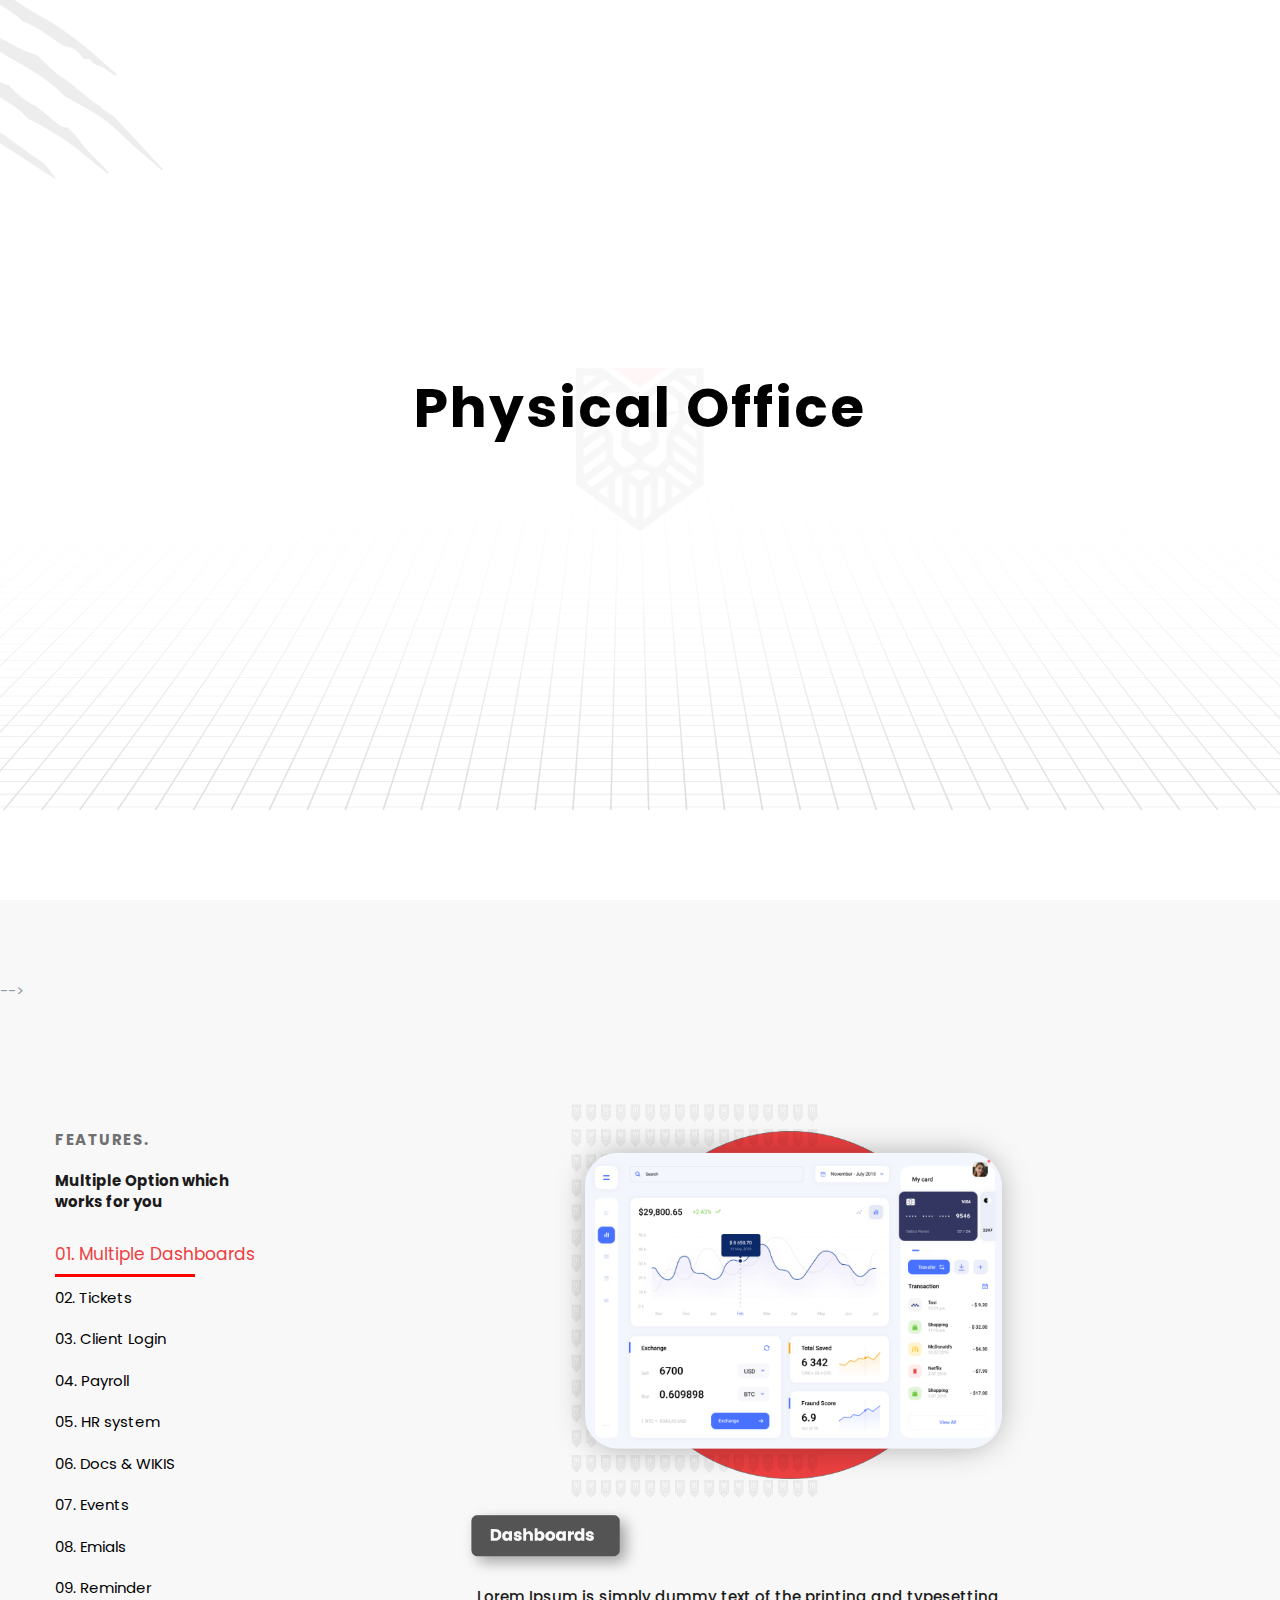
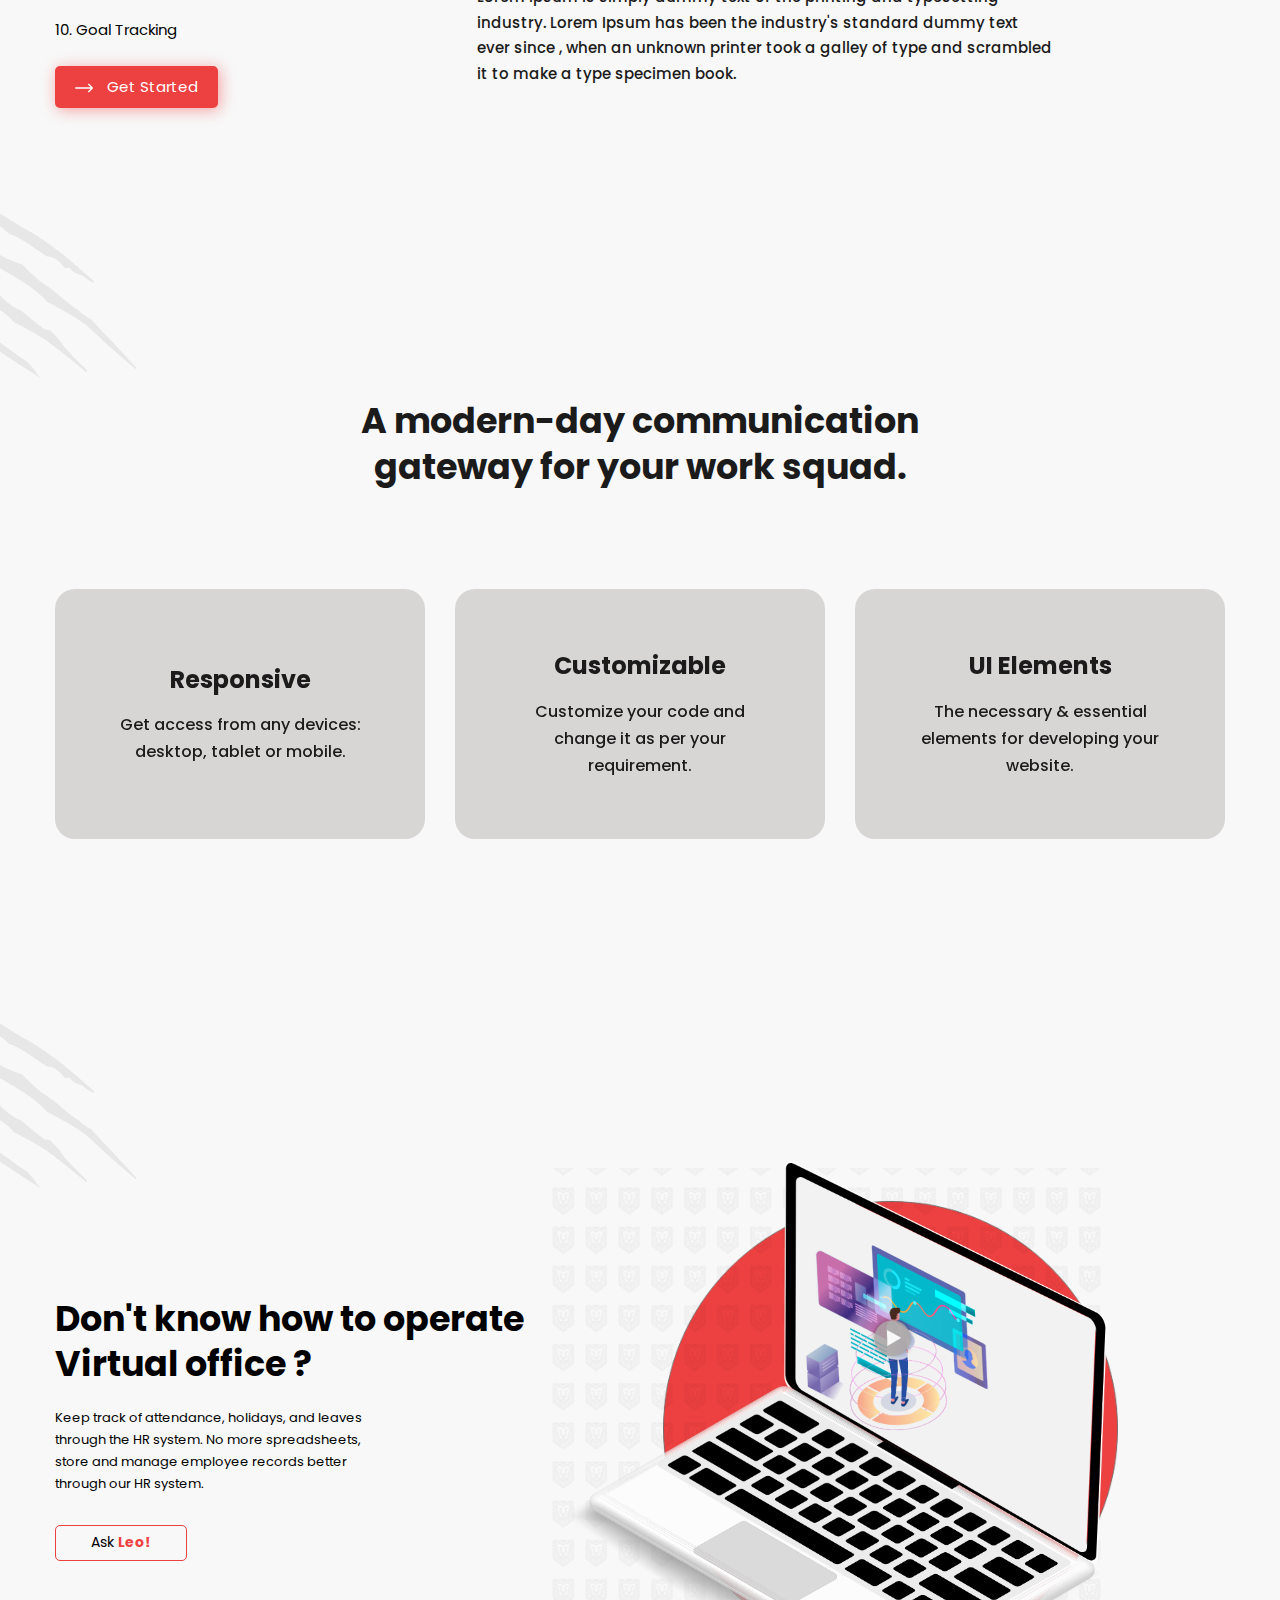
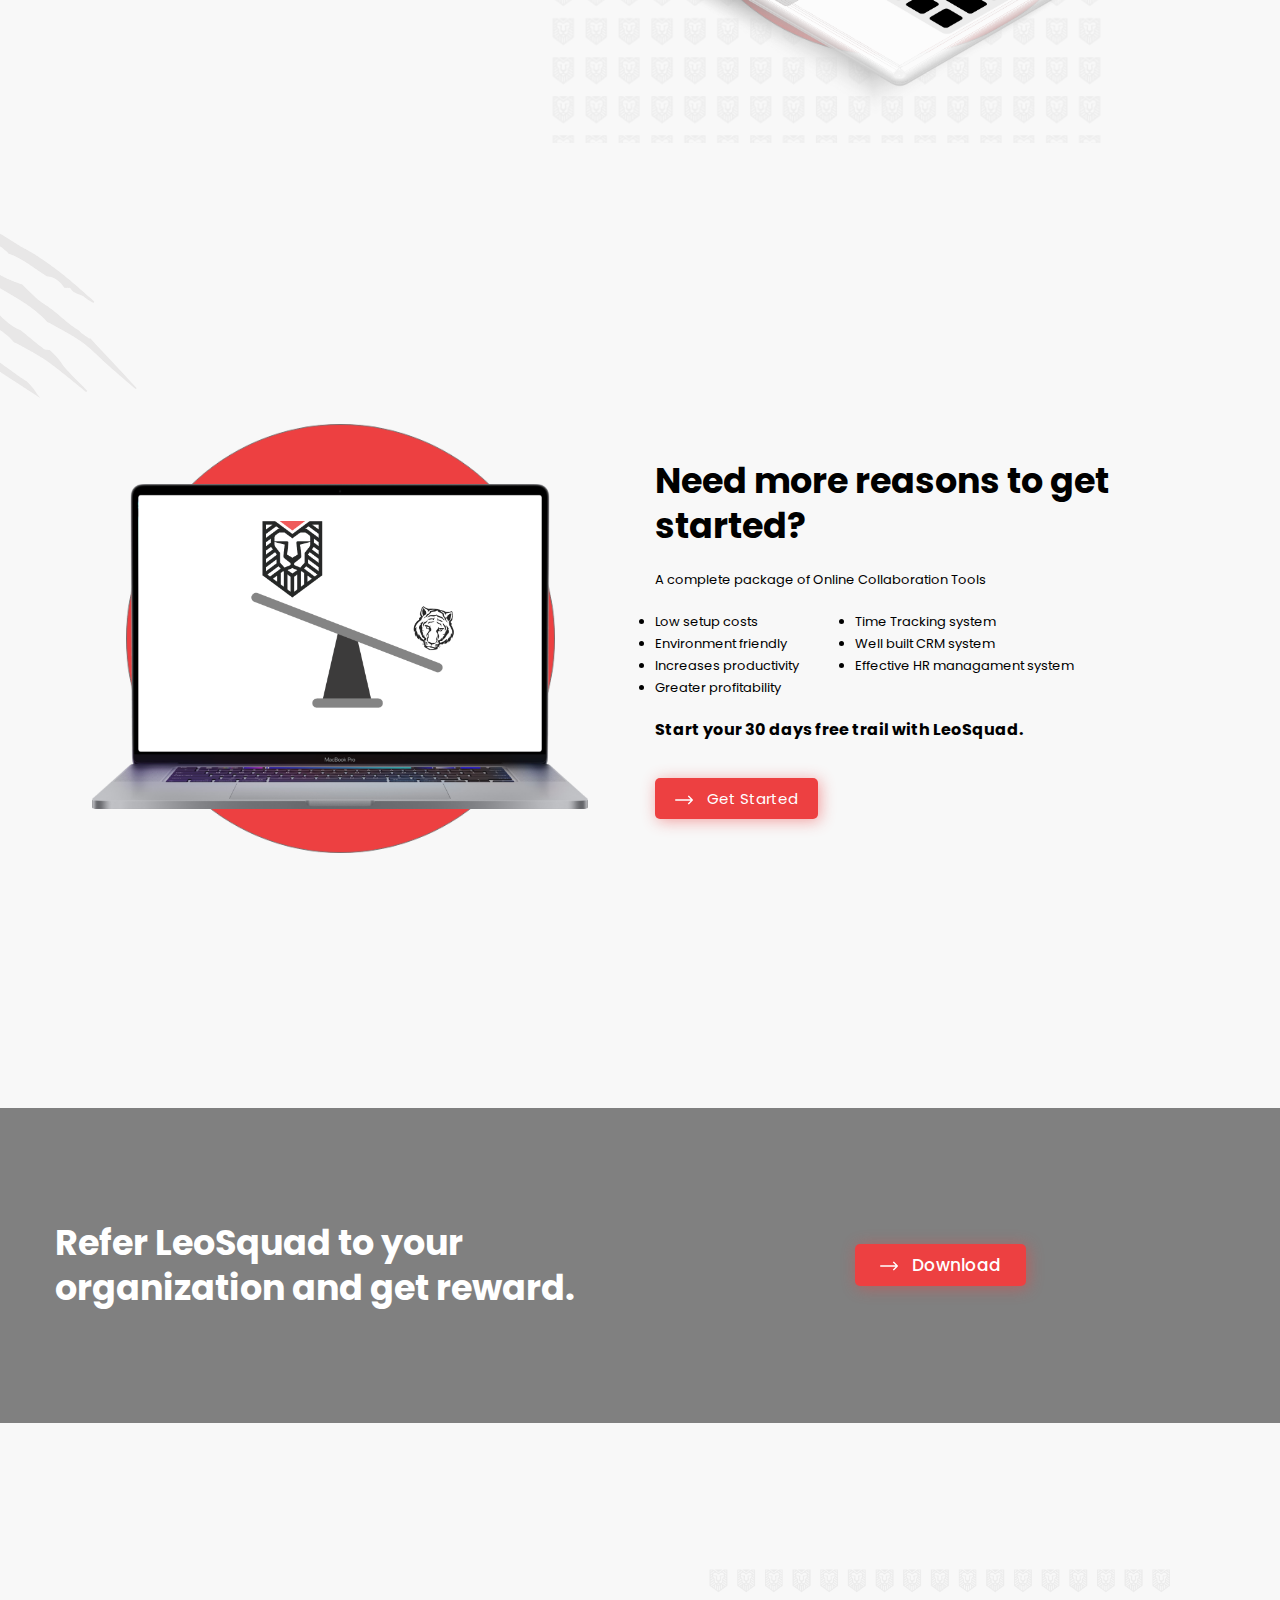
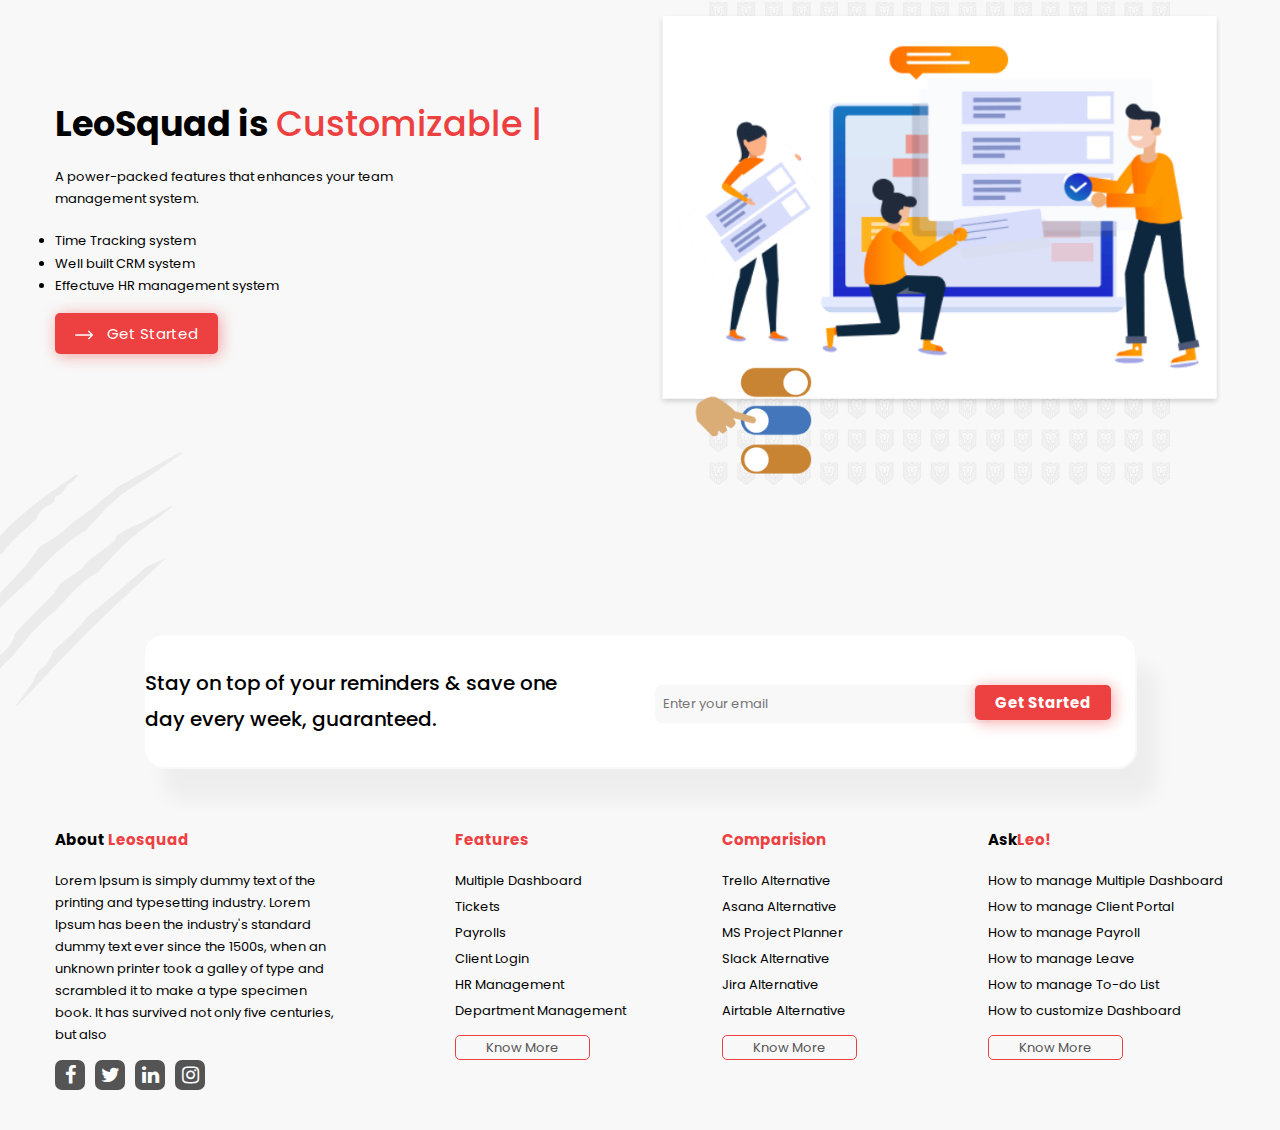
==== commit a225bad4: "second" ====
--- a/index.html
+++ b/index.html
@@ -1,18 +1,18 @@
 ﻿<!DOCTYPE html>
 <html lang="en">
-
-
-
-<head>
+  <head>
     <meta charset="utf-8" />
     <title>Home | LeoSquad</title>
     <meta name="viewport" content="width=device-width, initial-scale=1.0" />
 
     <!-- Google Fonts -->
-    <link href="https://fonts.googleapis.com/css?family=Raleway:100,200,300,400,500,600,700,800,900" rel="stylesheet">
+    <link
+      href="https://fonts.googleapis.com/css?family=Raleway:100,200,300,400,500,600,700,800,900"
+      rel="stylesheet"
+    />
 
     <!-- Favicon -->
-    <link rel="shortcut icon" href="img/logo.png">
+    <link rel="shortcut icon" href="img/logo.png" />
 
     <!-- Template CSS Files -->
     <link rel="stylesheet" type="text/css" href="css/bootstrap.min.css" />
@@ -24,16 +24,20 @@
       rel="stylesheet"
       href="https://unpkg.com/swiper/swiper-bundle.min.css"
     />
-    <link href="https://unpkg.com/aos@2.3.1/dist/aos.css" rel="stylesheet">
-    <link href="http://zikro.gr/dbg/html/fullPage/jquery.fullpage.css" rel="stylesheet"/>
-    <link href="https://maxcdn.bootstrapcdn.com/font-awesome/4.2.0/css/font-awesome.min.css" rel="stylesheet">
-</head>
-
-<body>
-   
-    
+    <link href="https://unpkg.com/aos@2.3.1/dist/aos.css" rel="stylesheet" />
+    <link
+      href="http://zikro.gr/dbg/html/fullPage/jquery.fullpage.css"
+      rel="stylesheet"
+    />
+    <link
+      href="https://maxcdn.bootstrapcdn.com/font-awesome/4.2.0/css/font-awesome.min.css"
+      rel="stylesheet"
+    />
+  </head>
+
+  <body>
     <div class="wrapper">
-        <div class="preloader" id="loading">
+      <div class="preloader" id="loading">
             <img src="img/loadingimage.png" style="position: absolute; width: 10%;">
             <div class="proloader_content">
               <h3>Physical Office</h3>
@@ -55,63 +59,70 @@
             </div>
         </div> 
 
-
-        <header class="header-default">
-            <nav class="navbar navbar-expand-lg">
-              <div class="container" style="display:flex; align-items:center; justify-content: space-between;">
-                <!-- site logo -->
-                <a class="navbar-brand" href="javascript:void(0)">
-                    <!-- <i class="fa fa-facebook"></i> -->
-                    <div class="hamburgermenus"><i class="fa fa-facebook" id="faceb"></i></div>
-                    <img src="img/logo.png" class="logoimage" alt="logo"/>
-                    <img src="img/leosquad.png" class="logotext">
-                    <img src="img/beta.png" class="betalogo">
-                </a>
-    
-                <div class="midheader">
-                  <div class="featuretag">
-                    <a href="#">Features</a>
-                  </div>
-                  <div class="featuretag">
-                    <a href="#">Pricing</a>
-                  </div>
-                  <div class="featuretag">
-                    <a href="#">Contact</a>
-                  </div>
-                </div>
-    
-                <!-- header right section -->
-                <div class="header-right">
-                  <!-- social icons -->
-    
-                  <!-- header buttons -->
-                  <div class="header-buttons">
-                    <div class="headbutton1">
-                      <div class="askleobutton loginheadingbtn">
-                        <a href="#">Log In</a>
-                      </div>
-                      <div class="askleobutton getstartedheadingbtn">
-                        <a href="#">  <img src="img/right-arrow.svg" />
-                          Get Started</a>
-                      </div>
-                      <div class="">
-                        <a href="#">Ask <span>Leo!</span></a>
-                      </div>
-                      <!-- <a href="#" class="head_log_in">Log In</a>
+      <header class="header-default">
+        <nav class="navbar navbar-expand-lg">
+          <div
+            class="container"
+            style="
+              display: flex;
+              align-items: center;
+              justify-content: space-between;
+            "
+          >
+            <!-- site logo -->
+            <a class="navbar-brand" href="javascript:void(0)">
+              <!-- <i class="fa fa-facebook"></i> -->
+              <div class="toggle">
+                <span></span>
+                <span></span>
+                <span></span>
+              </div>
+              <img src="img/logo.png" class="logoimage" alt="logo" />
+              <img src="img/leosquad.png" class="logotext" />
+              <img src="img/beta.png" class="betalogo" />
+            </a>
+
+            <div class="midheader">
+              <div class="featuretag">
+                <a href="#">Features</a>
+              </div>
+              <div class="featuretag">
+                <a href="#">Pricing</a>
+              </div>
+              <div class="featuretag">
+                <a href="#">Contact</a>
+              </div>
+            </div>
+
+            <!-- header right section -->
+            <div class="header-right">
+              <!-- social icons -->
+
+              <!-- header buttons -->
+              <div class="header-buttons">
+                <div class="headbutton1">
+                  <div class="askleobutton loginheadingbtn">
+                    <a href="#">Log In</a>
+                  </div>
+                  <div class="askleobutton getstartedheadingbtn">
+                    <a href="#">
+                      <img src="img/right-arrow.svg" /> Get Started</a
+                    >
+                  </div>
+                  <div class="">
+                    <a href="#">Ask <span>Leo!</span></a>
+                  </div>
+                  <!-- <a href="#" class="head_log_in">Log In</a>
                       <a href="#">  <img src="img/right-arrow.svg" />
                         Get Started</a> -->
-                    </div>
-      
-  
-                  </div>
-                </div>
-              </div>
-            </nav>
-          </header>
-
-
-
-        <div class="mainbanner_starts" id="mainbanner">    
+                </div>
+              </div>
+            </div>
+          </div>
+        </nav>
+      </header>
+
+      <div class="mainbanner_starts" id="mainbanner">    
             <div class="banner">
                 <div class="container">
                     <div class="first_content">
@@ -153,111 +164,243 @@
                     </div>
                 </div>
             </div>
-        </div>
-
-        <div class="second_section_starts">
-          <div class="tab container">
-            <div class="row">
-              <div class="col-3">
-
-                <div class="second_section_feature_title">
-                  <h5>FEATURES.</h5>
-                </div>
-
-                <div class="second_section_multiple_option">
-                  <h5>Multiple Option which works for you</h5>
-                </div>
-
-
-                <div class="nav flex-column nav-pills" id="v-pills-tab" role="tablist" aria-orientation="vertical">
-                  <a class="nav-link active" id="v-pills-home-tab" data-toggle="pill" data-target="#v-pills-home" role="tab" aria-controls="v-pills-home" aria-selected="true">01. Multiple Dashboards</a>
-                  <a class="nav-link" id="v-pills-profile-tab" data-toggle="pill" data-target="#v-pills-profile" role="tab" aria-controls="v-pills-profile" aria-selected="false">02. Tickets</a>
-                  <a class="nav-link" id="v-pills-messages-tab" data-toggle="pill" data-target="#v-pills-messages" role="tab" aria-controls="v-pills-messages" aria-selected="false">03. Client Login</a>
-                  <a class="nav-link" id="v-pills-settings-tab" data-toggle="pill" data-target="#v-pills-settings" role="tab" aria-controls="v-pills-settings" aria-selected="false">04. Payroll</a>
-                  <a class="nav-link" id="v-pills-settings-tab" data-toggle="pill" data-target="#v-pills-settings" role="tab" aria-controls="v-pills-settings" aria-selected="false">05. HR system</a>
-                  <a class="nav-link" id="v-pills-settings-tab" data-toggle="pill" data-target="#v-pills-settings" role="tab" aria-controls="v-pills-settings" aria-selected="false">06. Docs & WIKIS</a>
-                  <a class="nav-link" id="v-pills-settings-tab" data-toggle="pill" data-target="#v-pills-settings" role="tab" aria-controls="v-pills-settings" aria-selected="false">07. Events</a>
-                  <a class="nav-link" id="v-pills-settings-tab" data-toggle="pill" data-target="#v-pills-settings" role="tab" aria-controls="v-pills-settings" aria-selected="false">08. Emials</a>
-                  <a class="nav-link" id="v-pills-settings-tab" data-toggle="pill" data-target="#v-pills-settings" role="tab" aria-controls="v-pills-settings" aria-selected="false">09. Reminder</a>
-                  <a class="nav-link" id="v-pills-settings-tab" data-toggle="pill" data-target="#v-pills-settings" role="tab" aria-controls="v-pills-settings" aria-selected="false">10. Goal Tracking</a>
-                </div>
-
-                <div class="second_section_button">
-                  <button>
-                    <img src="img/right-arrow.svg" />
-                    Get Started
-                  </button>
-                </div>
-
-
-              </div>
-              <div class="col-9 secondtab">
-                <div class="tab-content" id="v-pills-tabContent">
-                  <div class="tab-pane fade show active" id="v-pills-home" role="tabpanel" aria-labelledby="v-pills-home-tab">
-                    <div class="right_tab">
-                      <div class="redellipse">
-                        <img src="img/ellipse.png">
-                      </div>
-                      <div class="reddot">
-                        <img src="img/ellipsedot.png">
-                      </div>
-                      <div class="dashboard">
-                        <img src="img/dashboard.png">
-                      </div>
-                      <div class="tab_title_with_content">
-                       <img src="img/dashboards.png">
-                       <p>Lorem Ipsum is simply dummy text of the printing and typesetting industry. Lorem Ipsum has been the industry's standard dummy text ever since , when an unknown printer took a galley of type and scrambled it to make a type specimen book.</p>
-                      </div>
-                    </div>
-                  </div>
-                  <div class="tab-pane fade" id="v-pills-profile" role="tabpanel" aria-labelledby="v-pills-profile-tab">
-                    <div class="right_tab">
-                      <div class="redellipse">
-                        <img src="img/ellipse.png">
-                      </div>
-                      <div class="reddot">
-                        <img src="img/ellipsedot.png">
-                      </div>
-                      <div class="dashboard">
-                        <img src="img/dashboard.png">
-                      </div>
-                      <div class="tab_title_with_content">
-                       <img src="img/dashboards.png">
-                       <p>Lorem Ipsum is simply dummy text of the printing and typesetting industry. Lorem Ipsum has been the industry's standard dummy text ever since , when an unknown printer took a galley of type and scrambled it to make a type specimen book.</p>
-                      </div>
-                    </div>
-                  </div>
-                  <div class="tab-pane fade" id="v-pills-messages" role="tabpanel" aria-labelledby="v-pills-messages-tab">...</div>
-                  <div class="tab-pane fade" id="v-pills-settings" role="tabpanel" aria-labelledby="v-pills-settings-tab">...</div>
-                </div>
-              </div>
-            </div>
-          </div>
-        </div>
-
-        <div class="third_section_starts">
-          <div class="third"> 
+        </div> -->
+
+      <div class="second_section_starts">
+        <div class="tab container">
+          <div class="row">
+            <div class="col-3">
+              <div class="second_section_feature_title">
+                <h5>FEATURES.</h5>
+              </div>
+
+              <div class="second_section_multiple_option">
+                <h5>Multiple Option which works for you</h5>
+              </div>
+
+              <div
+                class="nav flex-column nav-pills"
+                id="v-pills-tab"
+                role="tablist"
+                aria-orientation="vertical"
+              >
+                <a
+                  class="nav-link active"
+                  id="v-pills-home-tab"
+                  data-toggle="pill"
+                  data-target="#v-pills-home"
+                  role="tab"
+                  aria-controls="v-pills-home"
+                  aria-selected="true"
+                  >01. Multiple Dashboards</a
+                >
+                <a
+                  class="nav-link"
+                  id="v-pills-profile-tab"
+                  data-toggle="pill"
+                  data-target="#v-pills-profile"
+                  role="tab"
+                  aria-controls="v-pills-profile"
+                  aria-selected="false"
+                  >02. Tickets</a
+                >
+                <a
+                  class="nav-link"
+                  id="v-pills-messages-tab"
+                  data-toggle="pill"
+                  data-target="#v-pills-messages"
+                  role="tab"
+                  aria-controls="v-pills-messages"
+                  aria-selected="false"
+                  >03. Client Login</a
+                >
+                <a
+                  class="nav-link"
+                  id="v-pills-settings-tab"
+                  data-toggle="pill"
+                  data-target="#v-pills-settings"
+                  role="tab"
+                  aria-controls="v-pills-settings"
+                  aria-selected="false"
+                  >04. Payroll</a
+                >
+                <a
+                  class="nav-link"
+                  id="v-pills-settings-tab"
+                  data-toggle="pill"
+                  data-target="#v-pills-settings"
+                  role="tab"
+                  aria-controls="v-pills-settings"
+                  aria-selected="false"
+                  >05. HR system</a
+                >
+                <a
+                  class="nav-link"
+                  id="v-pills-settings-tab"
+                  data-toggle="pill"
+                  data-target="#v-pills-settings"
+                  role="tab"
+                  aria-controls="v-pills-settings"
+                  aria-selected="false"
+                  >06. Docs & WIKIS</a
+                >
+                <a
+                  class="nav-link"
+                  id="v-pills-settings-tab"
+                  data-toggle="pill"
+                  data-target="#v-pills-settings"
+                  role="tab"
+                  aria-controls="v-pills-settings"
+                  aria-selected="false"
+                  >07. Events</a
+                >
+                <a
+                  class="nav-link"
+                  id="v-pills-settings-tab"
+                  data-toggle="pill"
+                  data-target="#v-pills-settings"
+                  role="tab"
+                  aria-controls="v-pills-settings"
+                  aria-selected="false"
+                  >08. Emials</a
+                >
+                <a
+                  class="nav-link"
+                  id="v-pills-settings-tab"
+                  data-toggle="pill"
+                  data-target="#v-pills-settings"
+                  role="tab"
+                  aria-controls="v-pills-settings"
+                  aria-selected="false"
+                  >09. Reminder</a
+                >
+                <a
+                  class="nav-link"
+                  id="v-pills-settings-tab"
+                  data-toggle="pill"
+                  data-target="#v-pills-settings"
+                  role="tab"
+                  aria-controls="v-pills-settings"
+                  aria-selected="false"
+                  >10. Goal Tracking</a
+                >
+              </div>
+
+              <div class="second_section_button">
+                <button>
+                  <img src="img/right-arrow.svg" />
+                  Get Started
+                </button>
+              </div>
+            </div>
+            <div class="col-9 secondtab">
+              <div class="tab-content" id="v-pills-tabContent">
+                <div
+                  class="tab-pane fade show active"
+                  id="v-pills-home"
+                  role="tabpanel"
+                  aria-labelledby="v-pills-home-tab"
+                >
+                  <div class="right_tab">
+                    <div class="redellipse">
+                      <img src="img/ellipse.png" />
+                    </div>
+                    <div class="reddot">
+                      <img src="img/ellipsedot.png" />
+                    </div>
+                    <div class="dashboard">
+                      <img src="img/dashboard.png" />
+                    </div>
+                    <div class="tab_title_with_content">
+                      <img src="img/dashboards.png" />
+                      <p>
+                        Lorem Ipsum is simply dummy text of the printing and
+                        typesetting industry. Lorem Ipsum has been the
+                        industry's standard dummy text ever since , when an
+                        unknown printer took a galley of type and scrambled it
+                        to make a type specimen book.
+                      </p>
+                    </div>
+                  </div>
+                </div>
+                <div
+                  class="tab-pane fade"
+                  id="v-pills-profile"
+                  role="tabpanel"
+                  aria-labelledby="v-pills-profile-tab"
+                >
+                  <div class="right_tab">
+                    <div class="redellipse">
+                      <img src="img/ellipse.png" />
+                    </div>
+                    <div class="reddot">
+                      <img src="img/ellipsedot.png" />
+                    </div>
+                    <div class="dashboard">
+                      <img src="img/dashboard.png" />
+                    </div>
+                    <div class="tab_title_with_content">
+                      <img src="img/dashboards.png" />
+                      <p>
+                        Lorem Ipsum is simply dummy text of the printing and
+                        typesetting industry. Lorem Ipsum has been the
+                        industry's standard dummy text ever since , when an
+                        unknown printer took a galley of type and scrambled it
+                        to make a type specimen book.
+                      </p>
+                    </div>
+                  </div>
+                </div>
+                <div
+                  class="tab-pane fade"
+                  id="v-pills-messages"
+                  role="tabpanel"
+                  aria-labelledby="v-pills-messages-tab"
+                >
+                  ...
+                </div>
+                <div
+                  class="tab-pane fade"
+                  id="v-pills-settings"
+                  role="tabpanel"
+                  aria-labelledby="v-pills-settings-tab"
+                >
+                  ...
+                </div>
+              </div>
+            </div>
+          </div>
+        </div>
+      </div>
+
+      <div class="third_section_starts">
+        <div class="third">
           <div class="amodernday_title">
             <h3>A modern-day communication gateway for your work squad.</h3>
           </div>
           <div class="container">
             <div class="row">
               <div class="col-lg-4">
-               <div class="responsive">
-                 <div class="responsive_content">
-                   <div class="resp_title">
-                     <h4>Responsive</h4>
-                     <p>Get access from any devices: desktop, tablet or mobile.</p>
-                   </div>
-                 </div>
-               </div>
+                <div class="responsive">
+                  <div class="responsive_content">
+                    <div class="resp_title">
+                      <h4>Responsive</h4>
+                      <p>
+                        Get access from any devices: desktop, tablet or mobile.
+                      </p>
+                    </div>
+                  </div>
+                </div>
               </div>
               <div class="col-lg-4">
                 <div class="responsive">
                   <div class="responsive_content">
                     <div class="resp_title">
                       <h4>Customizable</h4>
-                      <p>Customize your code and change it as per your requirement.</p>
+                      <p>
+                        Customize your code and change it as per your
+                        requirement.
+                      </p>
                     </div>
                   </div>
                 </div>
@@ -267,7 +410,10 @@
                   <div class="responsive_content">
                     <div class="resp_title">
                       <h4>UI Elements</h4>
-                      <p>The necessary & essential elements for developing your website.</p>
+                      <p>
+                        The necessary & essential elements for developing your
+                        website.
+                      </p>
                     </div>
                   </div>
                 </div>
@@ -275,203 +421,215 @@
             </div>
           </div>
           <div class="loadpaw">
-            <img src="img/urn_aaid_sc_US_78e216d0-efcf-4d6d-9598-43da11abad11.png">
+            <img
+              src="img/urn_aaid_sc_US_78e216d0-efcf-4d6d-9598-43da11abad11.png"
+            />
+          </div>
         </div>
       </div>
-        </div>
-
-        <div class="mainbanner howtopperate">
-          <div class="container">
-            <div class="row">
-              <div class="col-lg-5 col-md-6" style="margin: auto;">
-                <div class="banner_left">
-                  <div class="physicalworkplace">
-                    <h3>Don't know how to operate Virtual office ?</h3>
-                   <p>
-                    Keep track of attendance, holidays, and leaves through the HR system. No more spreadsheets, store and manage employee records better through our HR system.
-                   </p>
-                    <div class="getstarted">
-                      <button
-                        type="button"
-                        class=""
-                        data-toggle="modal"
-                        data-target="#demoModal"
-                      >
-                        Ask <span>Leo!</span>
-                      </button>
-                    </div>
-                  </div>
-                </div>
-              </div>
-              <div class="col-lg-7 col-md-6 rightpart">
-                <div class="banner_right">
-                  <div class="redcircle">
-                    <img src="img/ellipse.png" />
-                  </div>
-                  <div class="leback">
-                    <img src="img/ellipsedot.png" />
-                  </div>
-                  <div class="laptop">
-                    <img src="img/laptop.png" />
-                  </div>
-                  <div class="laptopimage">
-                    <img src="img/laptopimage.png">
-                  </div>
-                </div>
-              </div>
-            </div>
-          </div>
-          <div class="leo">
-            <img
-              src="assets/urn_aaid_sc_US_78e216d0-efcf-4d6d-9598-43da11abad11.png"
-            />
-          </div>
-          <div class="loadpaw">
-            <img src="img/urn_aaid_sc_US_78e216d0-efcf-4d6d-9598-43da11abad11.png">
-        </div>
-        </div>
-
-        <div class="mainbanner needmorereasons">
-          <div class="container">
-            <div class="row">
-              <div class="col-lg-6 col-md-6 rightpart">
-                <div class="banner_right">
-                  <div class="redcircle">
-                    <img src="img/ellipse.png" />
-                  </div>
-                  <div class="laptop">
-                    <img src="img/reasonlaptop.png" />
-                  </div>
-                  <div class="laptopimage">
-                    <img src="img/updown.png">
-                  </div>
-                </div>
-              </div>
-              <div class="col-lg-6 col-md-6" style="margin: auto;">
-                <div class="banner_left">
-                  <div class="physicalworkplace">
-                    <h3>Need more reasons to get started?</h3>
-                 <div class="complete_package">
-                   <p>A complete package of Online Collaboration Tools</p>
-                   <div class="package_list">
-                     <div class="row">
-                       <div class="col-lg-4">
-                         <li>Low setup costs</li>
-                         <li>Environment friendly</li>
-                         <li>Increases productivity</li>
-                         <li>Greater profitability</li>
-                       </div>
-                       <div class="col-lg-8">
-                        <li>Time Tracking system</li>
-                        <li>Well built CRM system</li>
-                        <li>Effective HR managament system</li>
+
+      <div class="mainbanner howtopperate">
+        <div class="container">
+          <div class="row">
+            <div class="col-lg-5 col-md-6" style="margin: auto">
+              <div class="banner_left">
+                <div class="physicalworkplace">
+                  <h3>Don't know how to operate Virtual office ?</h3>
+                  <p>
+                    Keep track of attendance, holidays, and leaves through the
+                    HR system. No more spreadsheets, store and manage employee
+                    records better through our HR system.
+                  </p>
+                  <div class="getstarted">
+                    <button
+                      type="button"
+                      class=""
+                      data-toggle="modal"
+                      data-target="#demoModal"
+                    >
+                      Ask <span>Leo!</span>
+                    </button>
+                  </div>
+                </div>
+              </div>
+            </div>
+            <div class="col-lg-7 col-md-6 rightpart">
+              <div class="banner_right">
+                <div class="redcircle">
+                  <img src="img/ellipse.png" />
+                </div>
+                <div class="leback">
+                  <img src="img/ellipsedot.png" />
+                </div>
+                <div class="laptop">
+                  <img src="img/laptop.png" />
+                </div>
+                <div class="laptopimage">
+                  <img src="img/laptopimage.png" />
+                </div>
+              </div>
+            </div>
+          </div>
+        </div>
+        <div class="leo">
+          <img
+            src="assets/urn_aaid_sc_US_78e216d0-efcf-4d6d-9598-43da11abad11.png"
+          />
+        </div>
+        <div class="loadpaw">
+          <img
+            src="img/urn_aaid_sc_US_78e216d0-efcf-4d6d-9598-43da11abad11.png"
+          />
+        </div>
+      </div>
+
+      <div class="mainbanner needmorereasons">
+        <div class="container">
+          <div class="row">
+            <div class="col-lg-6 col-md-6 rightpart">
+              <div class="banner_right">
+                <div class="redcircle">
+                  <img src="img/ellipse.png" />
+                </div>
+                <div class="laptop">
+                  <img src="img/reasonlaptop.png" />
+                </div>
+                <div class="laptopimage">
+                  <img src="img/updown.png" />
+                </div>
+              </div>
+            </div>
+            <div class="col-lg-6 col-md-6" style="margin: auto">
+              <div class="banner_left">
+                <div class="physicalworkplace">
+                  <h3>Need more reasons to get started?</h3>
+                  <div class="complete_package">
+                    <p>A complete package of Online Collaboration Tools</p>
+                    <div class="package_list">
+                      <div class="row">
+                        <div class="col-lg-4">
+                          <li>Low setup costs</li>
+                          <li>Environment friendly</li>
+                          <li>Increases productivity</li>
+                          <li>Greater profitability</li>
+                        </div>
+                        <div class="col-lg-8">
+                          <li>Time Tracking system</li>
+                          <li>Well built CRM system</li>
+                          <li>Effective HR managament system</li>
+                        </div>
                       </div>
-                     </div>
-                     <h5>Start your 30 days free trail with LeoSquad.</h5>
-                   </div>
-                 </div>
-                    <div class="getstarted more_reason">
-                      <button>
-                        <img src="img/right-arrow.svg" />
-                        Get Started
-                      </button>
-                    </div>
-                  </div>
-                </div>
-              </div>
-            </div>
-          </div>
-          <div class="leo">
-            <img
-              src="assets/urn_aaid_sc_US_78e216d0-efcf-4d6d-9598-43da11abad11.png"
-            />
-          </div>
-          <div class="loadpaw">
-            <img src="img/urn_aaid_sc_US_78e216d0-efcf-4d6d-9598-43da11abad11.png">
-        </div>
-        </div>
-
-        <div class="referandearn">
-          <div class="container">
-            <div class="row">
-              <div class="col-lg-6">
-                <h3>Refer LeoSquad to your organization and get reward.</h3>
-              </div>
-              <div class="col-lg-6 referearnbutton">
-                <button>
-                  <img src="img/right-arrow.svg" />
-                  Download
-                </button>
-              </div>
-            </div>
-          </div>
-        </div>
-
-        <div class="mainbanner needmorereasons customizablebanner">
-          <div class="container">
-            <div class="row">
-              <div class="col-lg-6 col-md-6" style="margin: auto;">
-                <div class="banner_left">
-                  <div class="physicalworkplace">
-                    <h3>LeoSquad is <span class="customizable">Customizable |</span></h3>
-                 <div class="complete_package">
-                   <p>A power-packed features that enhances your team management system. </p>
-                   <div class="package_list">
-                     <div class="row">
-                       <div class="col-lg-12">
-                         <li>Time Tracking system</li>
-                         <li>Well built CRM system</li>
-                         <li>Effectuve HR management system</li>
-                       </div>
-                     </div>
-                   </div>
-                 </div>
-                    <div class="getstarted more_reason">
-                      <button>
-                        <img src="img/right-arrow.svg" />
-                        Get Started
-                      </button>
-                    </div>
-                  </div>
-                </div>
-              </div>
-              <div class="col-lg-6 col-md-6 rightpart">
-                <div class="banner_right customright">
-                 <div class="customizebackground">
-                   <img src="img/customize.png">
-                 </div>
-                 <div class="custom_image">
-                   <img src="img/custom.png">
-                 </div>
-                </div>
-              </div>
-            </div>
-          </div>
-          <div class="leo">
-            <img
-              src="assets/urn_aaid_sc_US_78e216d0-efcf-4d6d-9598-43da11abad11.png"
-            />
-          </div>
-          <div class="customloadpaw">
-            <img src="img/paw.png">
-        </div>
-        </div>
-
-
-
-        <div class="footer_section_starts">
-          <div class="container"> 
+                      <h5>Start your 30 days free trail with LeoSquad.</h5>
+                    </div>
+                  </div>
+                  <div class="getstarted more_reason">
+                    <button>
+                      <img src="img/right-arrow.svg" />
+                      Get Started
+                    </button>
+                  </div>
+                </div>
+              </div>
+            </div>
+          </div>
+        </div>
+        <div class="leo">
+          <img
+            src="assets/urn_aaid_sc_US_78e216d0-efcf-4d6d-9598-43da11abad11.png"
+          />
+        </div>
+        <div class="loadpaw">
+          <img
+            src="img/urn_aaid_sc_US_78e216d0-efcf-4d6d-9598-43da11abad11.png"
+          />
+        </div>
+      </div>
+
+      <div class="referandearn">
+        <div class="container">
+          <div class="row">
+            <div class="col-lg-6">
+              <h3>Refer LeoSquad to your organization and get reward.</h3>
+            </div>
+            <div class="col-lg-6 referearnbutton">
+              <button>
+                <img src="img/right-arrow.svg" />
+                Download
+              </button>
+            </div>
+          </div>
+        </div>
+      </div>
+
+      <div class="mainbanner needmorereasons customizablebanner">
+        <div class="container">
+          <div class="row">
+            <div class="col-lg-6 col-md-6" style="margin: auto">
+              <div class="banner_left">
+                <div class="physicalworkplace">
+                  <h3>
+                    LeoSquad is <span class="customizable">Customizable |</span>
+                  </h3>
+                  <div class="complete_package">
+                    <p>
+                      A power-packed features that enhances your team management
+                      system.
+                    </p>
+                    <div class="package_list">
+                      <div class="row">
+                        <div class="col-lg-12">
+                          <li>Time Tracking system</li>
+                          <li>Well built CRM system</li>
+                          <li>Effectuve HR management system</li>
+                        </div>
+                      </div>
+                    </div>
+                  </div>
+                  <div class="getstarted more_reason">
+                    <button>
+                      <img src="img/right-arrow.svg" />
+                      Get Started
+                    </button>
+                  </div>
+                </div>
+              </div>
+            </div>
+            <div class="col-lg-6 col-md-6 rightpart">
+              <div class="banner_right customright">
+                <div class="customizebackground">
+                  <img src="img/customize.png" />
+                </div>
+                <div class="custom_image">
+                  <img src="img/custom.png" />
+                </div>
+              </div>
+            </div>
+          </div>
+        </div>
+        <div class="leo">
+          <img
+            src="assets/urn_aaid_sc_US_78e216d0-efcf-4d6d-9598-43da11abad11.png"
+          />
+        </div>
+        <div class="customloadpaw">
+          <img src="img/paw.png" />
+        </div>
+      </div>
+
+      <div class="footer_section_starts">
+        <div class="container">
           <div class="footer_get_started">
             <div class="row">
               <div class="col-lg-6">
                 <div class="footer_stay_on_top">
                   <h5>
-                    Stay on top of your reminders & save one day every week, guaranteed.
+                    Stay on top of your reminders & save one day every week,
+                    guaranteed.
                   </h5>
                 </div>
               </div>
               <div class="col-lg-6 footerstart">
-                <input type="email" placeholder="Enter your email">
+                <input type="email" placeholder="Enter your email" />
                 <button type="submit">Get Started</button>
               </div>
             </div>
@@ -484,7 +642,14 @@
                   <h5>About <span>Leosquad</span></h5>
                 </div>
                 <div class="footer_content">
-                  <p>Lorem Ipsum is simply dummy text of the printing and typesetting industry. Lorem Ipsum has been the industry's standard dummy text ever since the 1500s, when an unknown printer took a galley of type and scrambled it to make a type specimen book. It has survived not only five centuries, but also</p>
+                  <p>
+                    Lorem Ipsum is simply dummy text of the printing and
+                    typesetting industry. Lorem Ipsum has been the industry's
+                    standard dummy text ever since the 1500s, when an unknown
+                    printer took a galley of type and scrambled it to make a
+                    type specimen book. It has survived not only five centuries,
+                    but also
+                  </p>
                 </div>
                 <div class="footer_social">
                   <i class="fa fa-facebook"></i>
@@ -546,34 +711,11 @@
                   </div>
                 </div>
               </div>
-
-             
-            </div>
-          </div>
-
-        </div>
-        </div>
-
-
-
-
-
-        
-
-
+            </div>
+          </div>
+        </div>
+      </div>
     </div>
-
-  
-        
-
- 
-
-
-
-   
-
-
-
 
     <!-- <script type="text/javascript" src="js/jquery-2.2.4.min.js"></script>
     <script type="text/javascript" src="js/plugins/jquery.easing.1.3.js"></script>
@@ -581,8 +723,16 @@
     <script type="text/javascript" src="js/plugins/bootstrap.bundle.min.js"></script>
     <script type="text/javascript" src="js/plugins/jquery.bxslider.min.js"></script>
     <script type="text/javascript" src="js/plugins/jquery.magnific-popup.min.js"></script> -->
-    <script src="https://code.jquery.com/jquery-3.5.1.slim.min.js" integrity="sha384-DfXdz2htPH0lsSSs5nCTpuj/zy4C+OGpamoFVy38MVBnE+IbbVYUew+OrCXaRkfj" crossorigin="anonymous"></script>
-<script src="https://cdn.jsdelivr.net/npm/bootstrap@4.6.0/dist/js/bootstrap.bundle.min.js" integrity="sha384-Piv4xVNRyMGpqkS2by6br4gNJ7DXjqk09RmUpJ8jgGtD7zP9yug3goQfGII0yAns" crossorigin="anonymous"></script>
+    <script
+      src="https://code.jquery.com/jquery-3.5.1.slim.min.js"
+      integrity="sha384-DfXdz2htPH0lsSSs5nCTpuj/zy4C+OGpamoFVy38MVBnE+IbbVYUew+OrCXaRkfj"
+      crossorigin="anonymous"
+    ></script>
+    <script
+      src="https://cdn.jsdelivr.net/npm/bootstrap@4.6.0/dist/js/bootstrap.bundle.min.js"
+      integrity="sha384-Piv4xVNRyMGpqkS2by6br4gNJ7DXjqk09RmUpJ8jgGtD7zP9yug3goQfGII0yAns"
+      crossorigin="anonymous"
+    ></script>
     <script type="text/javascript" src="js/custom.js"></script>
     <script type="text/javascript" src="js/lunar.js"></script>
     <script src="https://unpkg.com/swiper/swiper-bundle.min.js"></script>
@@ -590,115 +740,115 @@
     <script src="https://unpkg.com/aos@2.3.1/dist/aos.js"></script>
     <script type="text/javascript" src="vendors/scrolloverflow.min.js"></script>
     <script src="http://zikro.gr/dbg/html/fullPage/jquery.fullpage.js"></script>
-    
-
-<script>
-    var swiper = new Swiper(".mySwiper", {
+
+    <script>
+      var swiper = new Swiper(".mySwiper", {
         slidesPerView: 1,
         margin: 0,
         pagination: {
-            el: ".swiper-pagination",
-            clickable: true,
-        },
-    });
-  </script>
-
-  <script>
-    $("#newdemomodal").click(function(){
-    $(".login_form").hide(200);
-    $(".signup_form").show(200);
-    });
-  </script>
-
-<script>
-    $("#nextdemomodal").click(function(){
-    $(".login_form").show(200);
-    $(".signup_form").hide(200);
-    });
-  </script>
-
-<script>
-  $(".hamburgermenus").click(function(){
-  $(".logotext").toggleClass('logoact');
-  $(".midheader").toggleClass('midact');
-  $(".betalogo").toggleClass('betact');
-  $(".headbutton1").toggleClass('headact');
-  $(".askleobutton").toggleClass('askact');
-  $("#faceb").toggleClass('rotact');
-  });
-</script>
-
-<script>
-    AOS.init();
-  </script>
-
-<script>
-    $(document).ready(function(){
-      // Add smooth scrolling to all links
-      $("a").on('click', function(event) {
-    
-        // Make sure this.hash has a value before overriding default behavior
-        if (this.hash !== "") {
-          // Prevent default anchor click behavior
-          event.preventDefault();
-    
-          // Store hash
-          var hash = this.hash;
-    
-          // Using jQuery's animate() method to add smooth page scroll
-          // The optional number (800) specifies the number of milliseconds it takes to scroll to the specified area
-          $('html, body').animate({
-            scrollTop: $(hash).offset().top
-          }, 800, function(){
-    
-            // Add hash (#) to URL when done scrolling (default click behavior)
-            window.location.hash = hash;
-          });
-        } // End if
+          el: ".swiper-pagination",
+          clickable: true
+        }
       });
-    });
-</script>
-
-<script>
-    $(document).ready(function () {
-
-      $(window).scroll(function(){
-          if($(this).scrollTop() > 200){
-            $('#mybtn').fadeIn();
-          }
-          else{
-            $('#mybtn').fadeOut();
+    </script>
+
+    <script>
+      $("#newdemomodal").click(function () {
+        $(".login_form").hide(200);
+        $(".signup_form").show(200);
+      });
+    </script>
+
+    <script>
+      $("#nextdemomodal").click(function () {
+        $(".login_form").show(200);
+        $(".signup_form").hide(200);
+      });
+    </script>
+
+    <script>
+      $(".toggle").click(function () {
+        $(".logotext").toggleClass("logoact");
+        $(".midheader").toggleClass("midact");
+        $(".betalogo").toggleClass("betact");
+        $(".headbutton1").toggleClass("headact");
+        $(".askleobutton").toggleClass("askact");
+        $("#faceb").toggleClass("rotact");
+        $(".toggle").toggleClass("open");
+
+      });
+    </script>
+
+
+
+    <script>
+      AOS.init();
+    </script>
+
+    <script>
+      $(document).ready(function () {
+        // Add smooth scrolling to all links
+        $("a").on("click", function (event) {
+          // Make sure this.hash has a value before overriding default behavior
+          if (this.hash !== "") {
+            // Prevent default anchor click behavior
+            event.preventDefault();
+
+            // Store hash
+            var hash = this.hash;
+
+            // Using jQuery's animate() method to add smooth page scroll
+            // The optional number (800) specifies the number of milliseconds it takes to scroll to the specified area
+            $("html, body").animate(
+              {
+                scrollTop: $(hash).offset().top
+              },
+              800,
+              function () {
+                // Add hash (#) to URL when done scrolling (default click behavior)
+                window.location.hash = hash;
+              }
+            );
+          } // End if
+        });
+      });
+    </script>
+
+    <script>
+      $(document).ready(function () {
+        $(window).scroll(function () {
+          if ($(this).scrollTop() > 200) {
+            $("#mybtn").fadeIn();
+          } else {
+            $("#mybtn").fadeOut();
           }
         });
-      
-      
-          $('#mybtn').click(function(){
-                $('html,body').animate({scrollTop: 0}, 1000)
-      
-          })
-    });
-
+
+        $("#mybtn").click(function () {
+          $("html,body").animate({ scrollTop: 0 }, 1000);
+        });
+      });
     </script>
 
-     <script>
-	 $(".preloader").delay(3000).fadeOut('slow');
+    <script>
+      $(".preloader").delay(3000).fadeOut("slow");
     </script>
 
-<script>
-    $(document).ready(function() {
-$('#fullpage').fullpage({
-   
-    navigation: true,
-    navigationTooltips: ['HM Construction', 'New P.R. Suppliers', 'Kabin International', 'H.M. Remitts','Sunsari Savings & Co-operative','Nepal International Hospitality'],
-showActiveTooltip: true,
-   
-    
-    
-});    
-});
-
-</script>
-
-</body>
-
+    <script>
+      $(document).ready(function () {
+        $("#fullpage").fullpage({
+          navigation: true,
+          navigationTooltips: [
+            "HM Construction",
+            "New P.R. Suppliers",
+            "Kabin International",
+            "H.M. Remitts",
+            "Sunsari Savings & Co-operative",
+            "Nepal International Hospitality"
+          ],
+          showActiveTooltip: true
+        });
+      });
+    </script>
+  </body>
 </html>
--- a/css/style.css
+++ b/css/style.css
@@ -2768,40 +2768,40 @@
 }
 
 .logoact{
-  transition: 200ms ease;
+  transition: 250ms ease;
 }
 
 .midact{
-  transition: 200ms ease;
+  transition: 250ms ease;
 }
 
 .betact{
-  transition: 200ms ease;
+  transition: 250ms ease;
 }
 
 .headact{
-  transition: 200ms ease;
+  transition: 250ms ease;
 }
 
 .askact{
-  transition: 200ms ease-out;
-}
-
-.hamburgermenus{
+  transition: 250ms ease-out;
+}
+
+.toggle{
   display: none;
   margin-right: 30px;
 }
 
-.navbar.sticky .hamburgermenus{
+.navbar.sticky .toggle{
   display: block;
 }
 
 .navbar.sticky .logotext{
-  transform: translateY(-200%);
+  transform: translateY(-300%);
 }
 
 .navbar.sticky .midheader{
-  transform: translateY(-200%);
+  transform: translateY(-300%);
 }
 
 
@@ -3608,4 +3608,118 @@
 
 .customloadpaw img {
   width: 62%;
+}
+
+.hamburger-menu {
+  cursor: pointer;
+  display: flex;
+  justify-content: center;
+  align-items: center;
+  z-index: 2000;
+}
+
+
+.bar {
+  width: 3rem;
+  height: 2px;
+  background-color: #333;
+  display: inline-block;
+  position: relative;
+  transition: background-color 0.5s;
+  position: fixed;
+}
+
+.bar::before,
+.bar::after {
+  content: "";
+  position: absolute;
+  width: inherit;
+  height: inherit;
+  background-color: #333;
+  transition: all 0.5s;
+}
+
+.wrapper {
+  max-width: 100%;
+}
+
+.bar::before {
+  top: -0.4rem;
+}
+
+.bar::after {
+  top: 0.4rem;
+}
+
+.open.bar {
+  background-color: transparent;
+  /* position: fixed; */
+}
+
+.open.bar::before {
+  top: 0;
+  transform: rotate(135deg);
+}
+
+.open.bar::after {
+  top: 0;
+  transform: rotate(-135deg);
+}
+
+.bar .open.bar::before {
+  top: 0;
+  transform: rotate(135deg);
+}
+
+
+.toggle span{
+  position: relative;
+  height: 1.5px;
+  width: 36px;
+  background-color: gray;
+  display: block;
+  margin-bottom: 8px;
+  transition: .5s;
+}
+
+.toggle span:nth-child(1){
+  transform-origin: left;
+  width: 36px;
+}
+
+
+.toggle span:nth-child(2){
+  transform-origin: center;
+  width: 26px;
+}
+
+
+.toggle span:nth-child(3){
+  transform-origin: left;
+  width: 36px;
+}
+
+.toggle.open span:nth-child(1){
+  transform: rotate(45deg);
+  left: 2px;
+}
+
+.toggle.open span:nth-child(2){
+  transform: rotate(314deg);
+  right: 3px;
+  top: 2.4px;
+  width: 36px;
+}
+
+.toggle.open span:nth-child(3){
+  transform: translateX(-50%);
+  opacity: 0;
+}
+
+.midheader{
+  transition: 250ms ease-out;
+}
+
+.askleobutton{
+  transition: 250ms ease-out;
 }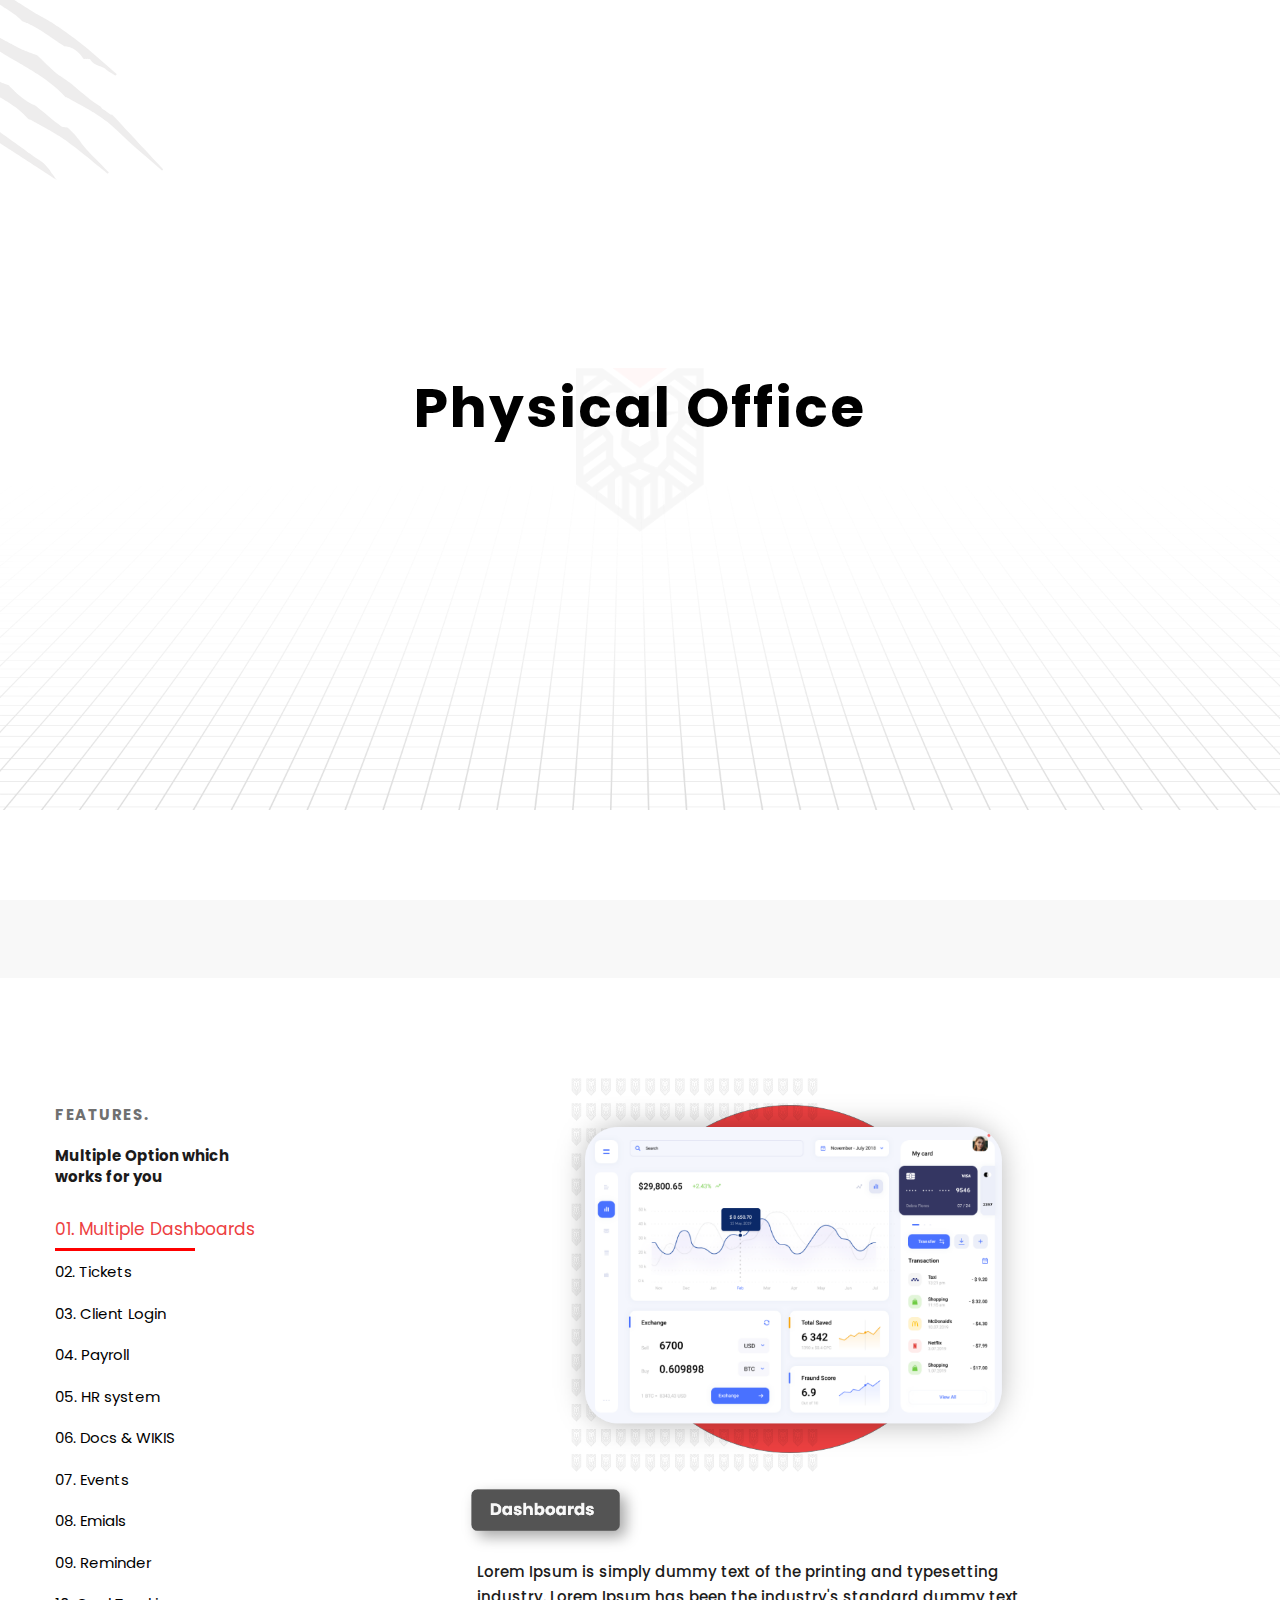
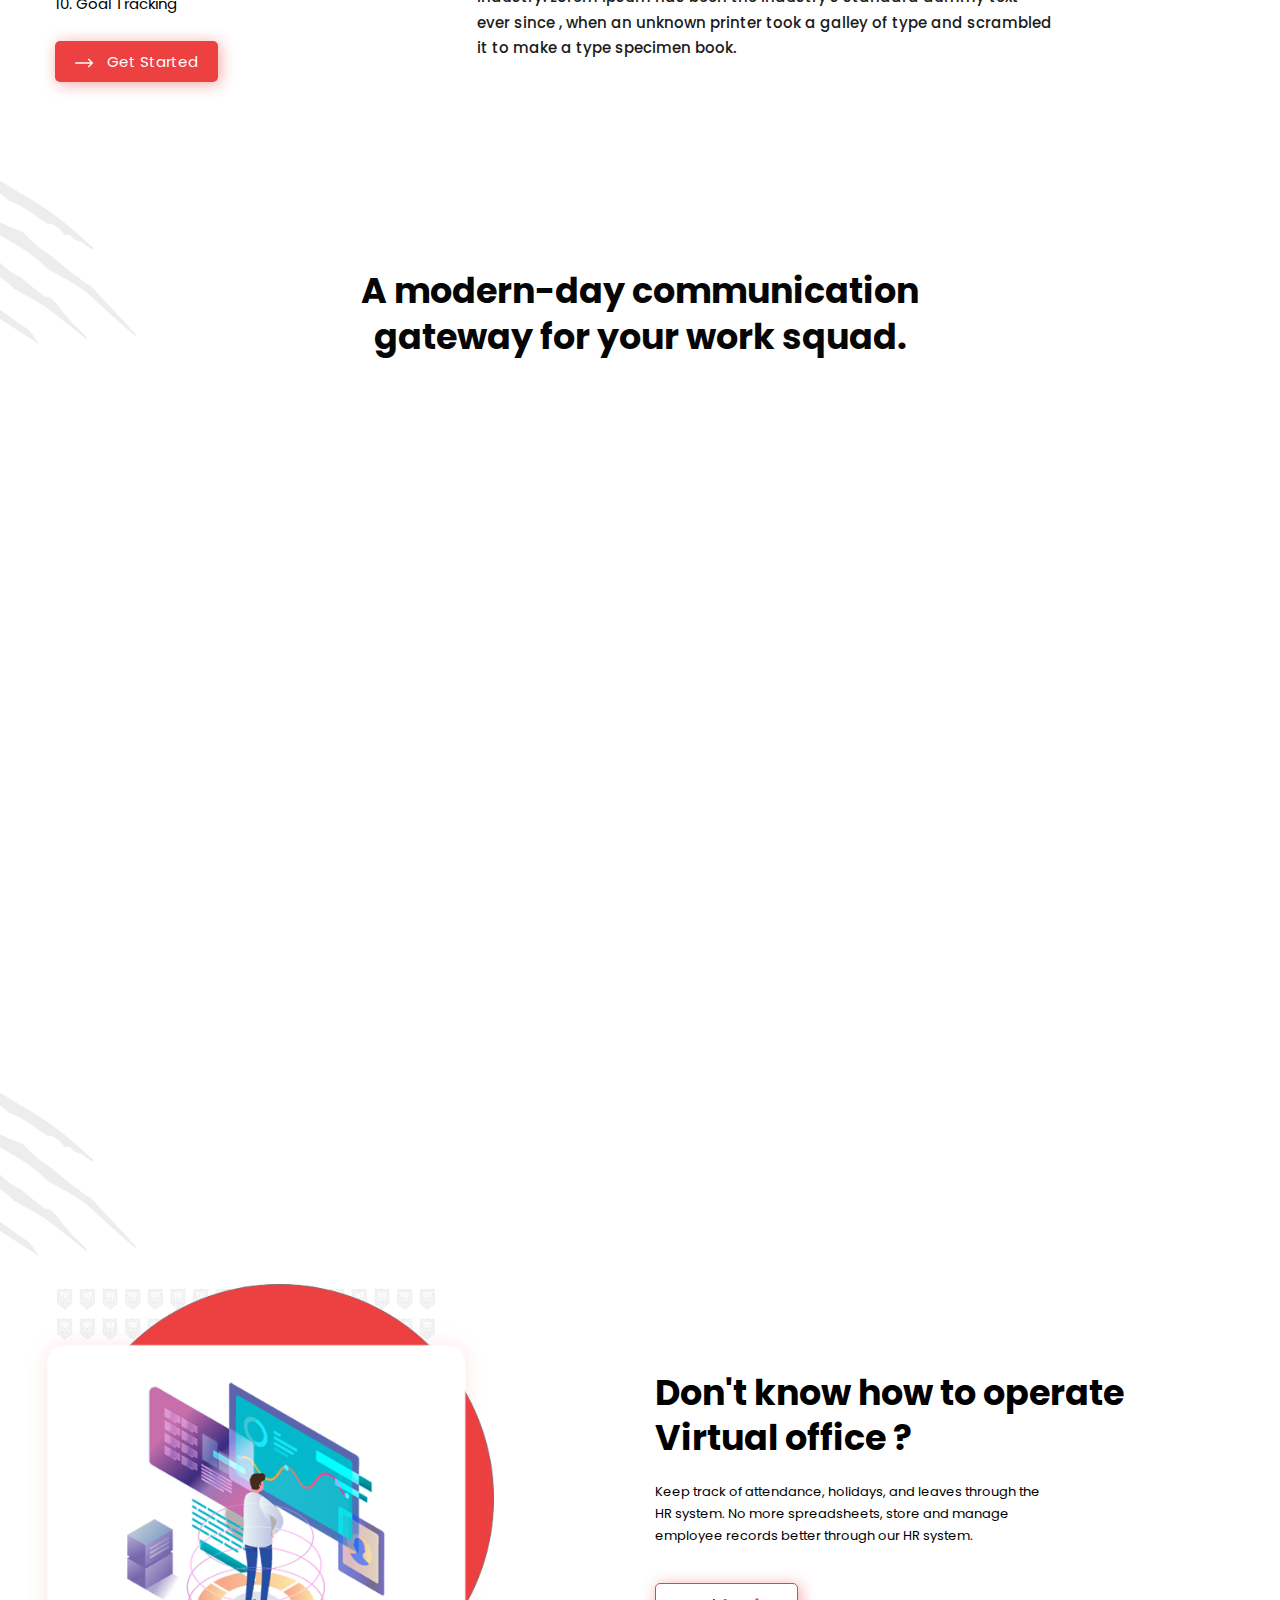
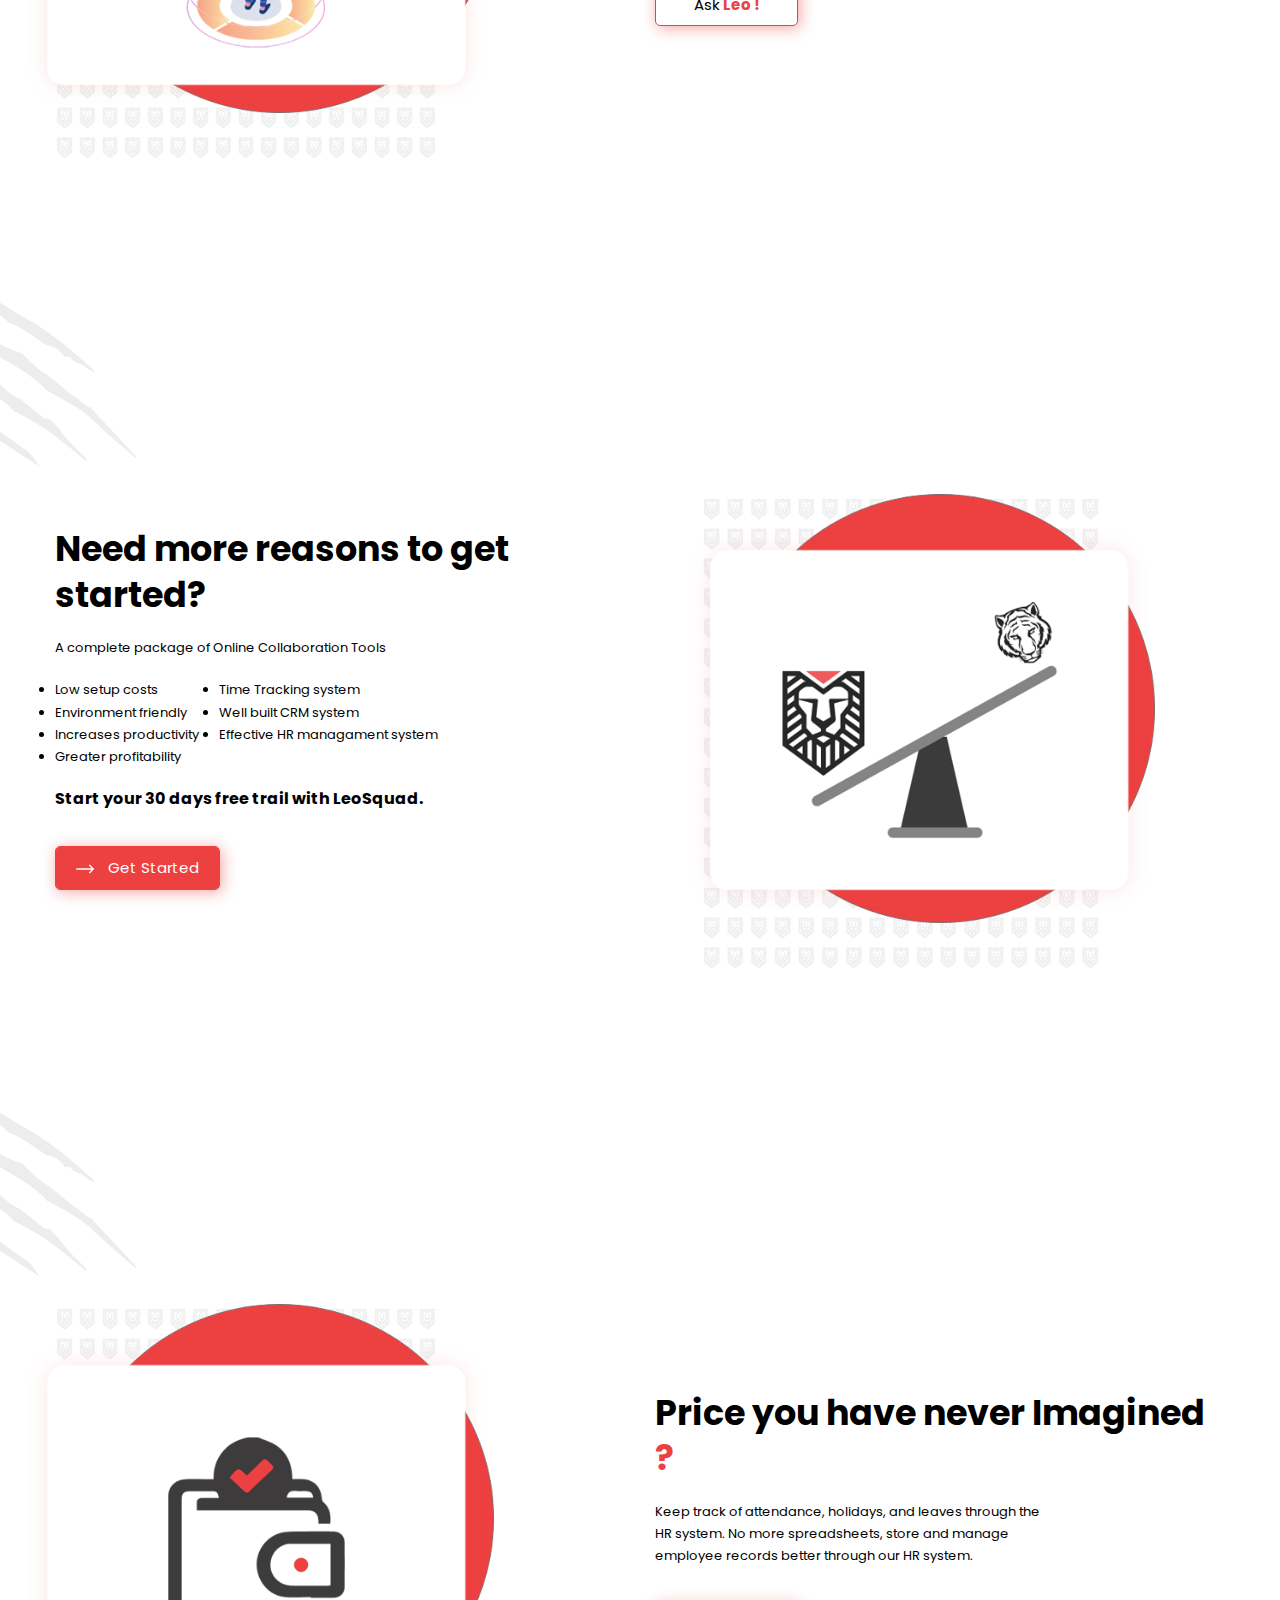
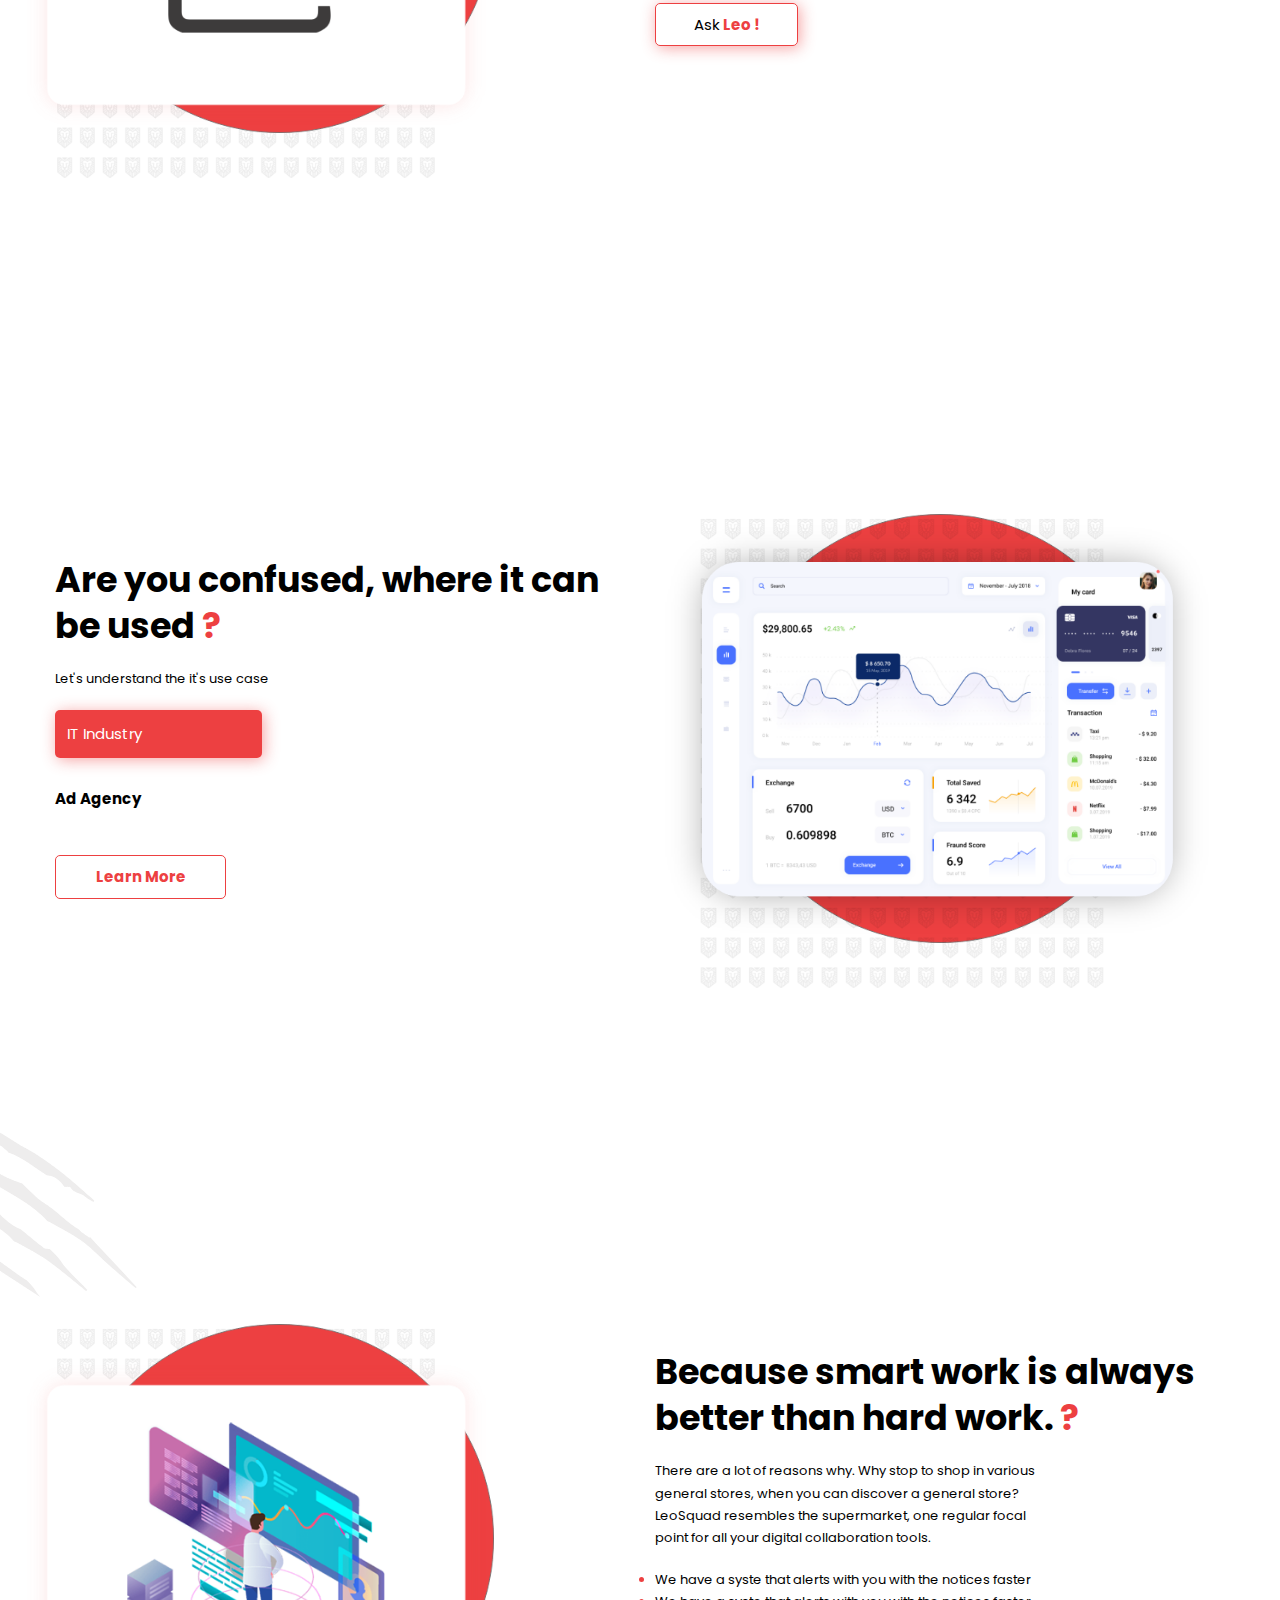
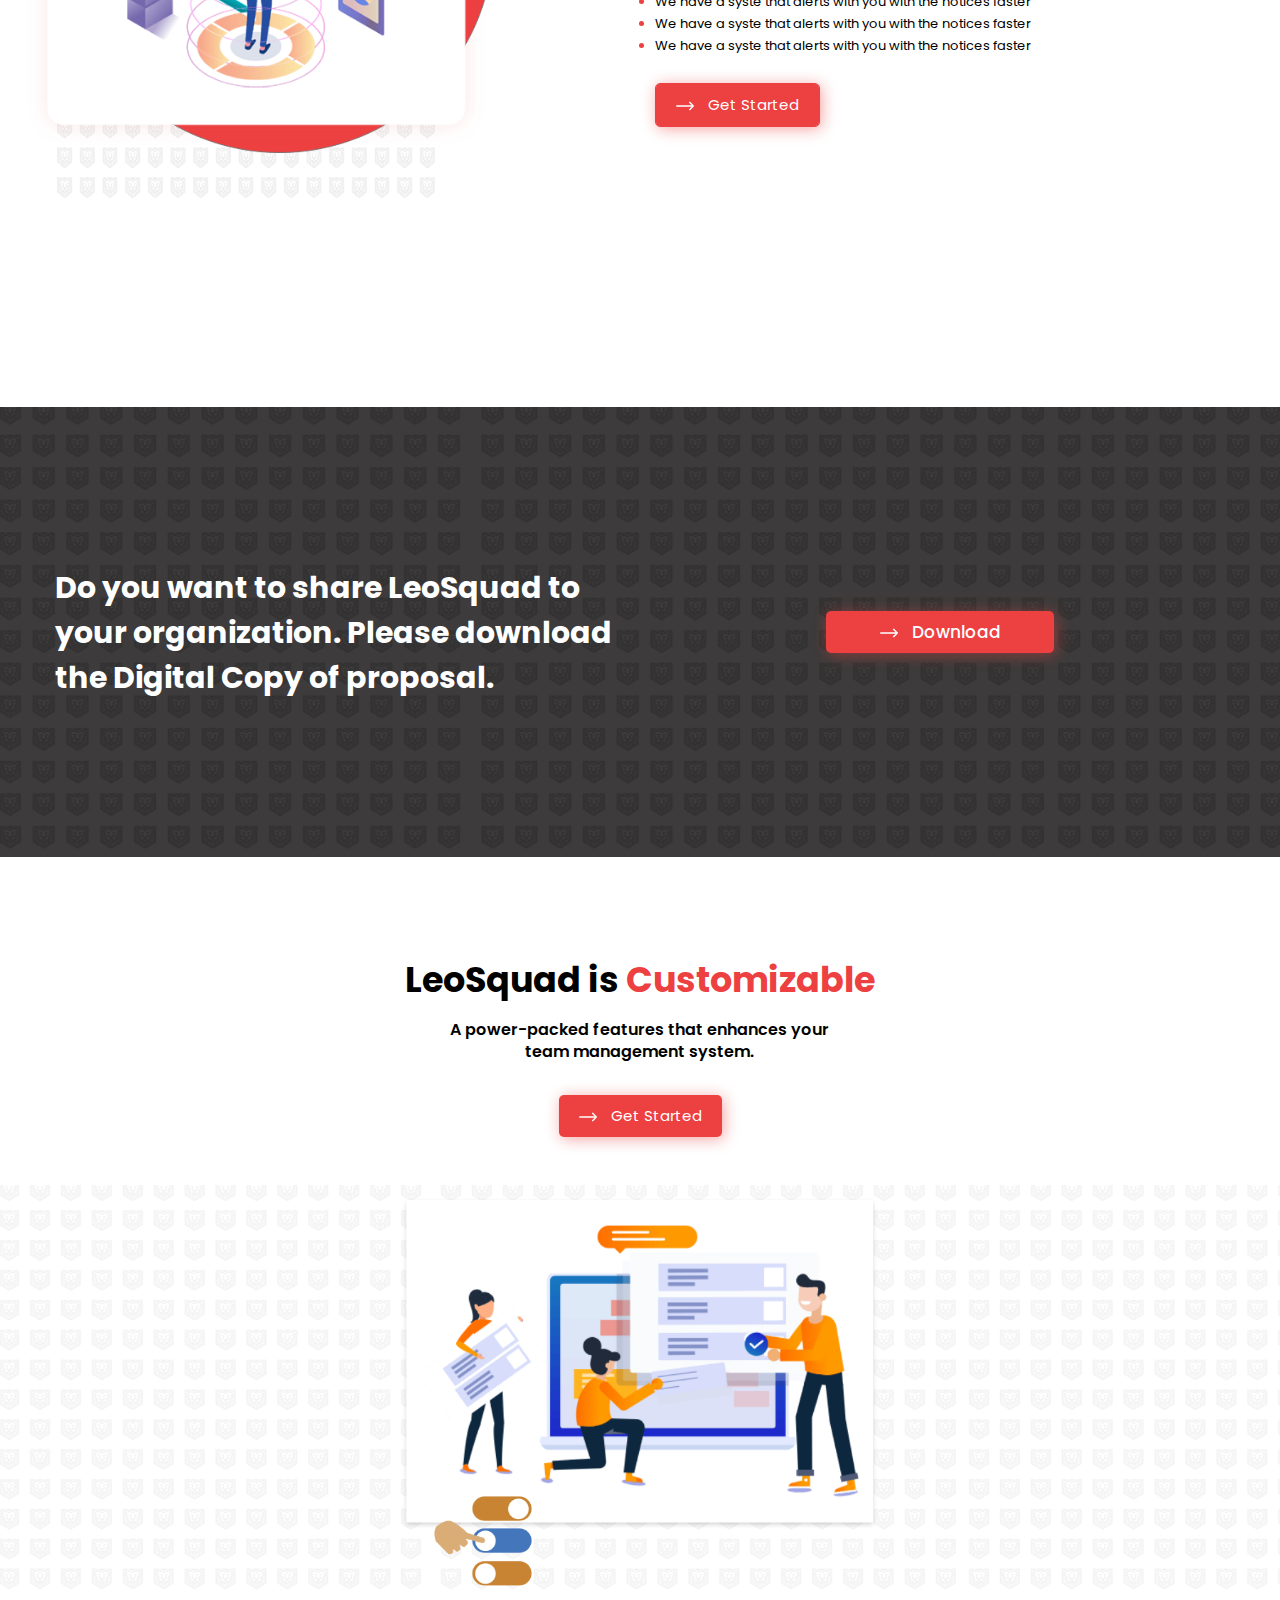
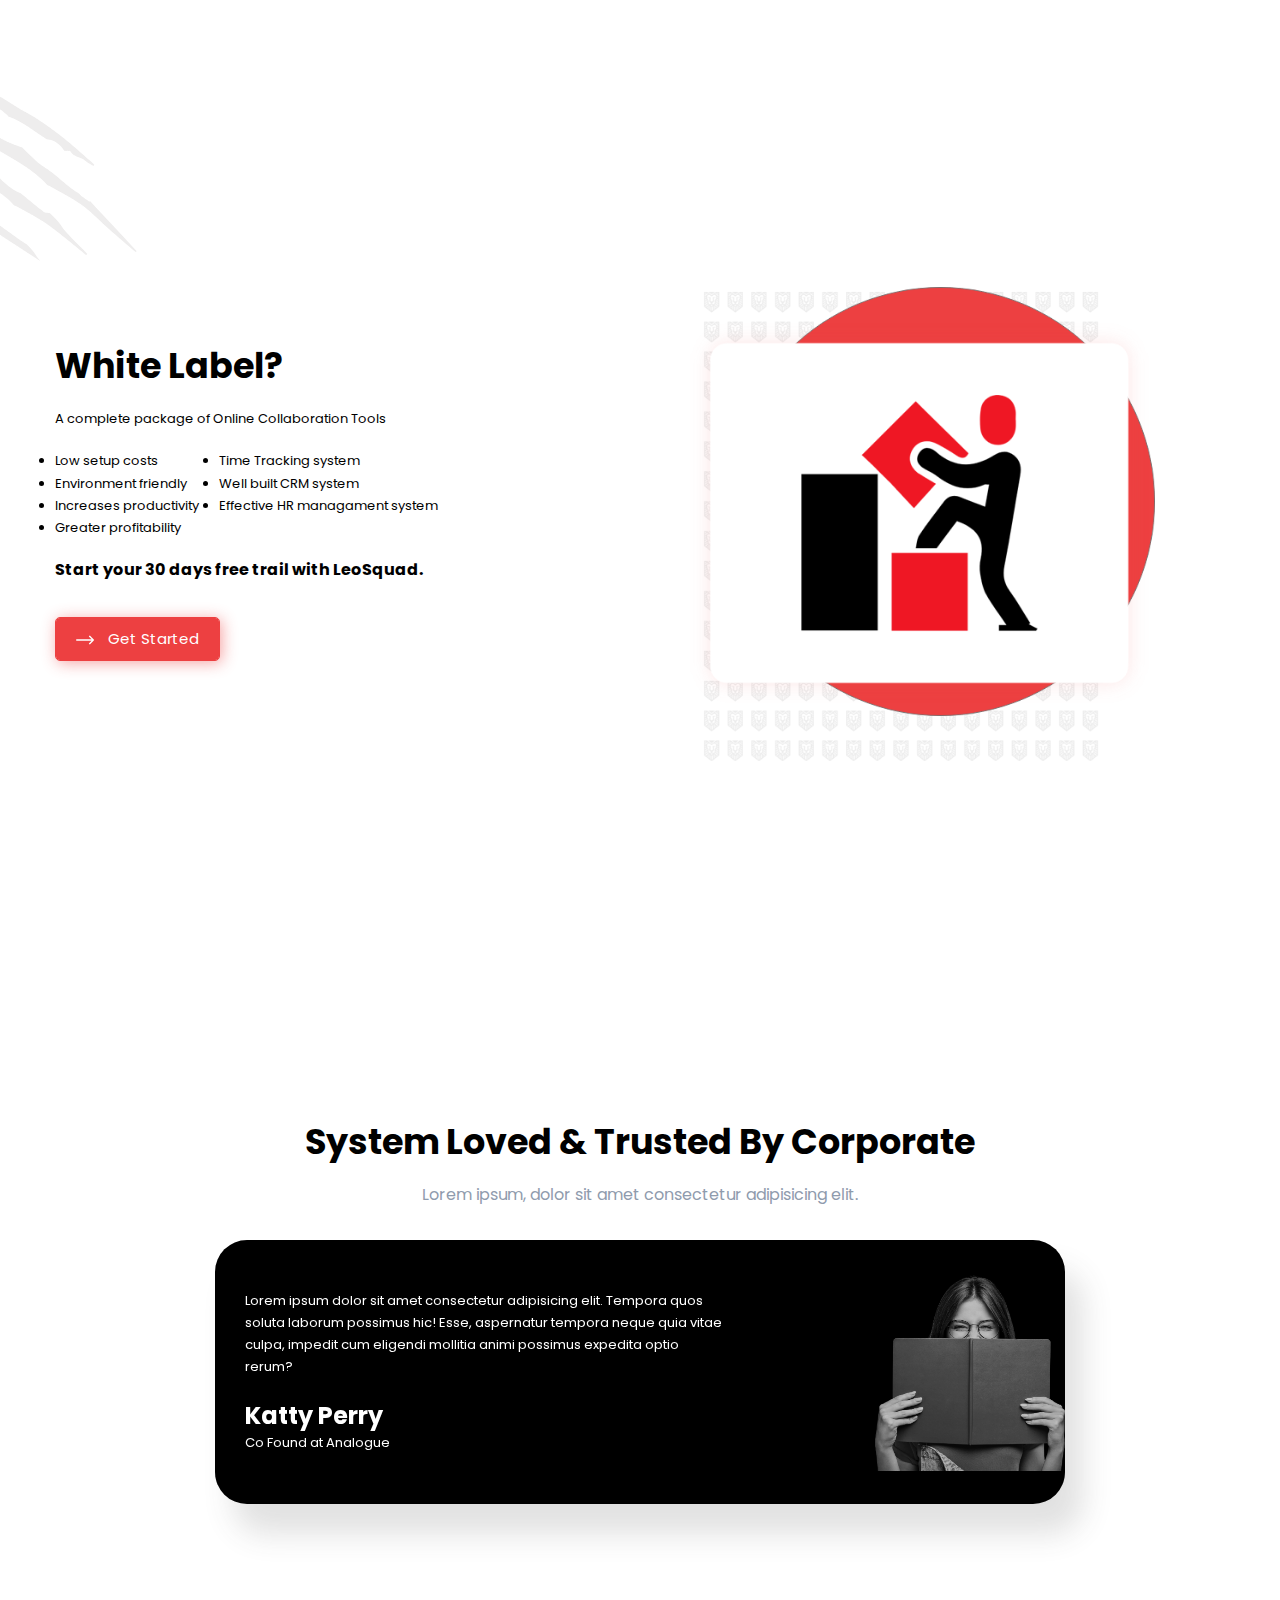
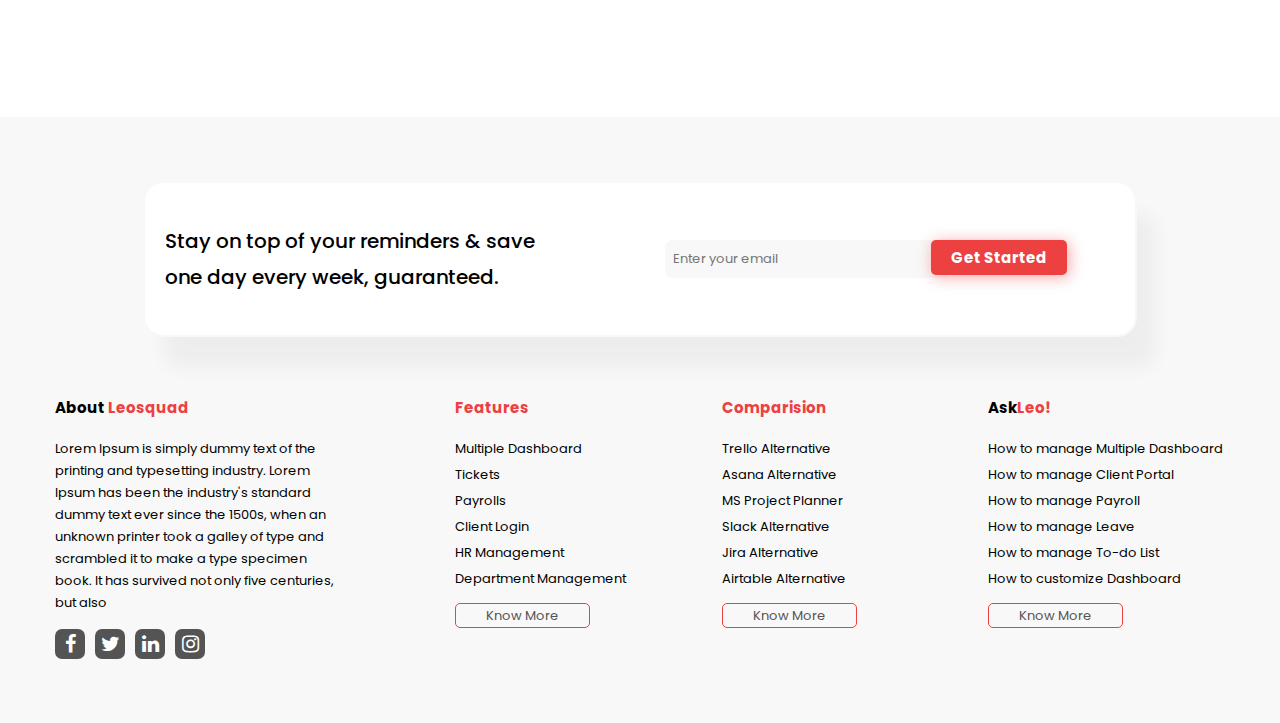
==== commit 76ec6907: "custom" ====
--- a/index.html
+++ b/index.html
@@ -33,6 +33,8 @@
       href="https://maxcdn.bootstrapcdn.com/font-awesome/4.2.0/css/font-awesome.min.css"
       rel="stylesheet"
     />
+    <link rel="stylesheet" type="text/css" href="sliders/basic.css"/>
+<link rel="stylesheet" type="text/css" href="sliders/theme.css"/>
   </head>
 
   <body>
@@ -57,9 +59,9 @@
             <div class="loadpaw">
                 <img src="img/urn_aaid_sc_US_78e216d0-efcf-4d6d-9598-43da11abad11.png">
             </div>
-        </div> 
-
-      <header class="header-default">
+        </div>  
+
+      <header class="header-default" style="background: #f8f8f8;">
         <nav class="navbar navbar-expand-lg">
           <div
             class="container"
@@ -77,17 +79,20 @@
                 <span></span>
                 <span></span>
               </div>
+
+              <a href="index.html" style="margin-right: auto;">
               <img src="img/logo.png" class="logoimage" alt="logo" />
               <img src="img/leosquad.png" class="logotext" />
               <img src="img/beta.png" class="betalogo" />
+              </a>
             </a>
 
             <div class="midheader">
               <div class="featuretag">
-                <a href="#">Features</a>
+                <a href="features.html">Features</a>
               </div>
               <div class="featuretag">
-                <a href="#">Pricing</a>
+                <a href="pricing.html">Pricing</a>
               </div>
               <div class="featuretag">
                 <a href="#">Contact</a>
@@ -121,6 +126,7 @@
           </div>
         </nav>
       </header>
+
 
       <div class="mainbanner_starts" id="mainbanner">    
             <div class="banner">
@@ -164,7 +170,7 @@
                     </div>
                 </div>
             </div>
-        </div> -->
+        </div> 
 
       <div class="second_section_starts">
         <div class="tab container">
@@ -376,46 +382,98 @@
       <div class="third_section_starts">
         <div class="third">
           <div class="amodernday_title">
-            <h3>A modern-day communication gateway for your work squad.</h3>
+            <h3 class="amod_title" style="color: white;">A modern-day communication gateway for your work squad.</h3>
           </div>
           <div class="container">
             <div class="row">
               <div class="col-lg-4">
-                <div class="responsive">
+                <div class="responsive responsive1">
                   <div class="responsive_content">
                     <div class="resp_title">
-                      <h4>Responsive</h4>
+                      <h4>Centralize all your communication</h4>
                       <p>
-                        Get access from any devices: desktop, tablet or mobile.
+                        Share project plans, and files in a central hub, your project management software
                       </p>
                     </div>
                   </div>
+                  <div class="responsive_images">
+                   <img src="img/modboth.png">
+                  </div>
                 </div>
               </div>
               <div class="col-lg-4">
-                <div class="responsive">
+                <div class="responsive responsive2">
                   <div class="responsive_content">
                     <div class="resp_title">
-                      <h4>Customizable</h4>
+                      <h4>Centralize all your communication</h4>
                       <p>
-                        Customize your code and change it as per your
-                        requirement.
+                        Share project plans, and files in a central hub, your project management software
                       </p>
                     </div>
                   </div>
+                  <div class="responsive_images">
+                    <img src="img/modboth.png">
+                   </div>
                 </div>
               </div>
               <div class="col-lg-4">
-                <div class="responsive">
+                <div class="responsive responsive3">
                   <div class="responsive_content">
                     <div class="resp_title">
-                      <h4>UI Elements</h4>
+                      <h4>Centralize all your communication</h4>
                       <p>
-                        The necessary & essential elements for developing your
-                        website.
+                        Share project plans, and files in a central hub, your project management software
                       </p>
                     </div>
                   </div>
+                  <div class="responsive_images">
+                    <img src="img/modboth.png">
+                   </div>
+                </div>
+              </div>
+              <div class="col-lg-4">
+                <div class="responsive responsive4">
+                  <div class="responsive_content">
+                    <div class="resp_title">
+                      <h4>Centralize all your communication</h4>
+                      <p>
+                        Share project plans, and files in a central hub, your project management software
+                      </p>
+                    </div>
+                  </div>
+                  <div class="responsive_images">
+                    <img src="img/modboth.png">
+                   </div>
+                </div>
+              </div>
+              <div class="col-lg-4">
+                <div class="responsive responsive5">
+                  <div class="responsive_content">
+                    <div class="resp_title">
+                      <h4>Centralize all your communication</h4>
+                      <p>
+                        Share project plans, and files in a central hub, your project management software
+                      </p>
+                    </div>
+                  </div>
+                  <div class="responsive_images">
+                    <img src="img/modboth.png">
+                   </div>
+                </div>
+              </div>
+              <div class="col-lg-4">
+                <div class="responsive responsive6">
+                  <div class="responsive_content">
+                    <div class="resp_title">
+                      <h4>Centralize all your communication</h4>
+                      <p>
+                        Share project plans, and files in a central hub, your project management software
+                      </p>
+                    </div>
+                  </div>
+                  <div class="responsive_images">
+                    <img src="img/modboth.png">
+                   </div>
                 </div>
               </div>
             </div>
@@ -428,18 +486,136 @@
         </div>
       </div>
 
-      <div class="mainbanner howtopperate">
+      
+      <div class="mainbanner needmorereasons dontknowhowto">
+        <div class="container">
+          <div class="row">
+            <div class="col-lg-6 col-md-6 rightpart">
+              <div class="banner_right">
+                <div class="leback">
+                  <img src="img/ellipsedot.png" />
+                </div>
+                <div class="redcircle">
+                  <img src="img/ellipse.png" />
+                </div>
+                <div class="laptop">
+                  <img src="img/howtooperate.png" />
+                </div>
+              </div>
+            </div>
+            <div class="col-lg-6 col-md-6" style="margin: auto">
+              <div class="banner_left">
+                <div class="physicalworkplace">
+                  <h3>Don't know how to operate Virtual office ?</h3>
+                  <div class="complete_package">
+                    <p>Keep track of attendance, holidays, and leaves through the HR system. No more spreadsheets, store and manage employee records better through our HR system.</p>
+                  </div>
+                  <div class="getstarted more_reason">
+                    <button>
+                      Ask <span>Leo !</span>
+                    </button>
+                  </div>
+                </div>
+              </div>
+            </div>
+          </div>
+        </div>
+        <div class="leo">
+          <img
+            src="assets/urn_aaid_sc_US_78e216d0-efcf-4d6d-9598-43da11abad11.png"
+          />
+        </div>
+        <div class="loadpaw">
+          <img
+            src="img/urn_aaid_sc_US_78e216d0-efcf-4d6d-9598-43da11abad11.png"
+          />
+        </div>
+      </div>
+
+      <div class="mainbanner needmorereasons dontknowhowt needreasonnext">
+        <div class="container">
+          <div class="row">
+            <div class="col-lg-6 col-md-6" style="margin: auto">
+              <div class="banner_left">
+                <div class="physicalworkplace">
+                  <h3>Need more reasons to get started?</h3>
+                  <p>A complete package of Online Collaboration Tools</p>
+                  <div class="package_list">
+                    <div class="row">
+                      <div class="lefty">
+                        <li>Low setup costs</li>
+                        <li>Environment friendly</li>
+                        <li>Increases productivity</li>
+                        <li>Greater profitability</li>
+                      </div>
+                      <div class="righty">
+                        <li>Time Tracking system</li>
+                        <li>Well built CRM system</li>
+                        <li>Effective HR managament system</li>
+                      </div>
+                    </div>
+                    <h5>Start your 30 days free trail with LeoSquad.</h5>
+                  </div>
+                  <div class="getstarted operateme">
+                    <button>
+                      <img src="img/right-arrow.svg" />
+                      Get Started
+                    </button>
+                  </div>
+                </div>
+              </div>
+            </div>
+            <div class="col-lg-6 col-md-6 rightpart">
+              <div class="banner_right">
+                <div class="leback">
+                  <img src="img/ellipsedot.png" />
+                </div>
+                <div class="redcircle">
+                  <img src="img/ellipse.png" />
+                </div>
+                <div class="laptop">
+                  <img src="img/newupdown.png">
+                </div>
+              </div>
+            </div>
+          </div>
+        </div>
+        <div class="leo">
+          <img
+            src="assets/urn_aaid_sc_US_78e216d0-efcf-4d6d-9598-43da11abad11.png"
+          />
+        </div>
+        <div class="loadpaw">
+          <img
+            src="img/urn_aaid_sc_US_78e216d0-efcf-4d6d-9598-43da11abad11.png"
+          />
+        </div>
+      </div>
+
+      <!-- <div class="mainbanner howtopperate">
         <div class="container">
           <div class="row">
             <div class="col-lg-5 col-md-6" style="margin: auto">
               <div class="banner_left">
                 <div class="physicalworkplace">
-                  <h3>Don't know how to operate Virtual office ?</h3>
-                  <p>
-                    Keep track of attendance, holidays, and leaves through the
-                    HR system. No more spreadsheets, store and manage employee
-                    records better through our HR system.
-                  </p>
+                  <h3>Need more reasons to get started?</h3>
+                  <p>A complete package of Online Collaboration Tools</p>
+                  <div class="package_list">
+                    <div class="row">
+                      <div class="col-lg-6">
+                        <li>Low setup costs</li>
+                        <li>Environment friendly</li>
+                        <li>Increases productivity</li>
+                        <li>Greater profitability</li>
+                      </div>
+                      <div class="col-lg-6">
+                        <li>Time Tracking system</li>
+                        <li>Well built CRM system</li>
+                        <li>Effective HR managament system</li>
+                      </div>
+                    </div>
+                    <h5>Start your 30 days free trail with LeoSquad.</h5>
+                  </div>
                   <div class="getstarted">
                     <button
                       type="button"
@@ -462,10 +638,7 @@
                   <img src="img/ellipsedot.png" />
                 </div>
                 <div class="laptop">
-                  <img src="img/laptop.png" />
-                </div>
-                <div class="laptopimage">
-                  <img src="img/laptopimage.png" />
+                  <img src="img/newupdown.png" />
                 </div>
               </div>
             </div>
@@ -481,48 +654,191 @@
             src="img/urn_aaid_sc_US_78e216d0-efcf-4d6d-9598-43da11abad11.png"
           />
         </div>
+      </div>  -->
+
+
+      <div class="mainbanner needmorereasons dontknowhowto">
+        <div class="container">
+          <div class="row">
+            <div class="col-lg-6 col-md-6 rightpart" style="margin-left: auto;">
+              <div class="banner_right">
+                <div class="leback">
+                  <img src="img/ellipsedot.png" />
+                </div>
+                <div class="redcircle">
+                  <img src="img/ellipse.png" />
+                </div>
+                <div class="laptop">
+                  <img src="img/price.png" />
+                </div>
+              </div>
+            </div>
+            <div class="col-lg-6 col-md-6" style="margin: auto">
+              <div class="banner_left">
+                <div class="physicalworkplace">
+                  <h3>Price you have never Imagined <span>?</span></h3>
+                  <div class="complete_package">
+                    <p>Keep track of attendance, holidays, and leaves through the HR system. No more spreadsheets, store and manage employee records better through our HR system.</p>
+                  </div>
+                  <div class="getstarted more_reason">
+                    <button>
+                      Ask <span>Leo !</span>
+                    </button>
+                  </div>
+                </div>
+              </div>
+            </div>
+          
+          </div>
+        </div>
+        <div class="leo">
+          <img
+            src="assets/urn_aaid_sc_US_78e216d0-efcf-4d6d-9598-43da11abad11.png"
+          />
+        </div>
+        <div class="loadpaw">
+          <img
+            src="img/urn_aaid_sc_US_78e216d0-efcf-4d6d-9598-43da11abad11.png"
+          />
+        </div>
       </div>
 
-      <div class="mainbanner needmorereasons">
+      
+      <div class="second_section_starts confusedsection">
+        <div class="tab container">
+          <div class="row">
+            <div class="col-6" style="margin: auto;">
+              <div class="physicalworkplace">
+                <h3>Are you confused, where it can be used <span>?</span></h3>
+                <div class="complete_package">
+                  <p>Let's understand the it's use case</p>
+                </div>
+              </div>
+              <div
+                class="nav flex-column nav-pills"
+                id="v-pills-tab"
+                role="tablist"
+                aria-orientation="vertical"
+              >
+                <a
+                  class="nav-link active"
+                  id="v-pills-first-tab"
+                  data-toggle="pill"
+                  data-target="#v-pills-first"
+                  role="tab"
+                  aria-controls="v-pills-first"
+                  aria-selected="true"
+                  >IT Industry</a
+                >
+                <a
+                  class="nav-link"
+                  id="v-pills-second-tab"
+                  data-toggle="pill"
+                  data-target="#v-pills-second"
+                  role="tab"
+                  aria-controls="v-pills-second"
+                  aria-selected="false"
+                  >Ad Agency</a
+                >
+            
+              </div>
+
+              <div class="second_section_button">
+                <button>
+                  Learn More
+                </button>
+              </div>
+            </div>
+            <div class="col-6 secondtab">
+              <div class="tab-content" id="v-pills-tabContent">
+                <div
+                  class="tab-pane fade show active"
+                  id="v-pills-first"
+                  role="tabpanel"
+                  aria-labelledby="v-pills-first-tab"
+                >
+                <div class="banner_right">
+                  <div class="leback">
+                    <img src="img/ellipsedot.png" />
+                  </div>
+                  <div class="redcircle">
+                    <img src="img/ellipse.png" />
+                  </div>
+                  <div class="laptop">
+                    <img src="img/dashboard.png">
+                  </div>
+                </div>
+                </div>
+                <div
+                  class="tab-pane fade"
+                  id="v-pills-second"
+                  role="tabpanel"
+                  aria-labelledby="v-pills-second-tab"
+                >
+                <div class="banner_right">
+                  <div class="leback">
+                    <img src="img/ellipsedot.png" />
+                  </div>
+                  <div class="redcircle">
+                    <img src="img/ellipse.png" />
+                  </div>
+                  <div class="laptop">
+                    <img src="img/dashboard.png">
+                  </div>
+                </div>
+                </div>
+                <div
+                  class="tab-pane fade"
+                  id="v-pills-messages"
+                  role="tabpanel"
+                  aria-labelledby="v-pills-messages-tab"
+                >
+                  ...
+                </div>
+                <div
+                  class="tab-pane fade"
+                  id="v-pills-settings"
+                  role="tabpanel"
+                  aria-labelledby="v-pills-settings-tab"
+                >
+                  ...
+                </div>
+              </div>
+            </div>
+          </div>
+        </div>
+      </div>
+
+      <div class="mainbanner needmorereasons dontknowhowto">
         <div class="container">
           <div class="row">
             <div class="col-lg-6 col-md-6 rightpart">
               <div class="banner_right">
+                <div class="leback">
+                  <img src="img/ellipsedot.png" />
+                </div>
                 <div class="redcircle">
                   <img src="img/ellipse.png" />
                 </div>
                 <div class="laptop">
-                  <img src="img/reasonlaptop.png" />
-                </div>
-                <div class="laptopimage">
-                  <img src="img/updown.png" />
+                  <img src="img/howtooperate.png" />
                 </div>
               </div>
             </div>
             <div class="col-lg-6 col-md-6" style="margin: auto">
               <div class="banner_left">
                 <div class="physicalworkplace">
-                  <h3>Need more reasons to get started?</h3>
+                  <h3>Because smart work is always better than hard work. <span>?</span></h3>
                   <div class="complete_package">
-                    <p>A complete package of Online Collaboration Tools</p>
-                    <div class="package_list">
-                      <div class="row">
-                        <div class="col-lg-4">
-                          <li>Low setup costs</li>
-                          <li>Environment friendly</li>
-                          <li>Increases productivity</li>
-                          <li>Greater profitability</li>
-                        </div>
-                        <div class="col-lg-8">
-                          <li>Time Tracking system</li>
-                          <li>Well built CRM system</li>
-                          <li>Effective HR managament system</li>
-                        </div>
-                      </div>
-                      <h5>Start your 30 days free trail with LeoSquad.</h5>
-                    </div>
-                  </div>
-                  <div class="getstarted more_reason">
+                    <p>There are a lot of reasons why. Why stop to shop in various general stores, when you can discover a general store? LeoSquad resembles the supermarket, one regular focal point for all your digital collaboration tools.</p>
+                  </div>
+                  <div class="total_list">
+                    <li>We have a syste that alerts with you with the notices faster</li>
+                    <li>We have a syste that alerts with you with the notices faster</li>
+                    <li>We have a syste that alerts with you with the notices faster</li>
+                    <li>We have a syste that alerts with you with the notices faster</li>
+                  </div>
+                  <div class="getstarted operateme">
                     <button>
                       <img src="img/right-arrow.svg" />
                       Get Started
@@ -549,7 +865,7 @@
         <div class="container">
           <div class="row">
             <div class="col-lg-6">
-              <h3>Refer LeoSquad to your organization and get reward.</h3>
+              <h3>Do you want to share LeoSquad to your organization. Please download the Digital Copy of proposal.</h3>
             </div>
             <div class="col-lg-6 referearnbutton">
               <button>
@@ -561,31 +877,53 @@
         </div>
       </div>
 
-      <div class="mainbanner needmorereasons customizablebanner">
+      <div class="leocustom">
+        <div class="">
+          <div class="physicalworkplace">
+            <h3>LeoSquad is <span>Customizable</span></h3>
+            <h5>A power-packed features that enhances your team management system.</h5>
+            <div class="getstarted operateme">
+              <button>
+                <img src="img/right-arrow.svg" />
+                Get Started
+              </button>
+            </div>
+          </div>
+          <div class="leocustom_body">
+            <img src="img/long.png" class="maincustom">
+            <div class="leocustom_inside">
+              <img src="img/custom.png">
+            </div>
+          </div>
+        </div>
+      </div>
+
+
+      <div class="mainbanner needmorereasons dontknowhowt needreasonnext">
         <div class="container">
           <div class="row">
             <div class="col-lg-6 col-md-6" style="margin: auto">
               <div class="banner_left">
                 <div class="physicalworkplace">
-                  <h3>
-                    LeoSquad is <span class="customizable">Customizable |</span>
-                  </h3>
-                  <div class="complete_package">
-                    <p>
-                      A power-packed features that enhances your team management
-                      system.
-                    </p>
-                    <div class="package_list">
-                      <div class="row">
-                        <div class="col-lg-12">
-                          <li>Time Tracking system</li>
-                          <li>Well built CRM system</li>
-                          <li>Effectuve HR management system</li>
-                        </div>
+                  <h3>White Label?</h3>
+                  <p>A complete package of Online Collaboration Tools</p>
+                  <div class="package_list">
+                    <div class="row">
+                      <div class="lefty">
+                        <li>Low setup costs</li>
+                        <li>Environment friendly</li>
+                        <li>Increases productivity</li>
+                        <li>Greater profitability</li>
                       </div>
-                    </div>
-                  </div>
-                  <div class="getstarted more_reason">
+                      <div class="righty">
+                        <li>Time Tracking system</li>
+                        <li>Well built CRM system</li>
+                        <li>Effective HR managament system</li>
+                      </div>
+                    </div>
+                    <h5>Start your 30 days free trail with LeoSquad.</h5>
+                  </div>
+                  <div class="getstarted operateme">
                     <button>
                       <img src="img/right-arrow.svg" />
                       Get Started
@@ -595,12 +933,15 @@
               </div>
             </div>
             <div class="col-lg-6 col-md-6 rightpart">
-              <div class="banner_right customright">
-                <div class="customizebackground">
-                  <img src="img/customize.png" />
-                </div>
-                <div class="custom_image">
-                  <img src="img/custom.png" />
+              <div class="banner_right">
+                <div class="leback">
+                  <img src="img/ellipsedot.png" />
+                </div>
+                <div class="redcircle">
+                  <img src="img/ellipse.png" />
+                </div>
+                <div class="laptop">
+                  <img src="img/box.png">
                 </div>
               </div>
             </div>
@@ -611,10 +952,85 @@
             src="assets/urn_aaid_sc_US_78e216d0-efcf-4d6d-9598-43da11abad11.png"
           />
         </div>
-        <div class="customloadpaw">
-          <img src="img/paw.png" />
+        <div class="loadpaw">
+          <img
+            src="img/urn_aaid_sc_US_78e216d0-efcf-4d6d-9598-43da11abad11.png"
+          />
         </div>
       </div>
+
+      <div class="swiper_index">
+        <div class="container">
+          <div class="swiper_index_title">
+            <h3>System Loved & Trusted By Corporate</h3>
+          </div>
+          <div class="swiper_index_para">
+            <p>Lorem ipsum, dolor sit amet consectetur adipisicing elit.</p>
+          </div>
+          <div class="swiper-container newSwiper">
+            <div class="swiper-wrapper">
+              <div class="swiper-slide">
+                <div class="corporates">
+                  <div class="row">
+                    <div class="col-lg-9">
+                      <div class="corporate_left">
+                        <div class="corporate_para">
+                          <p>Lorem ipsum dolor sit amet consectetur adipisicing elit. Tempora quos soluta laborum possimus hic! Esse, aspernatur tempora neque quia vitae culpa, impedit cum eligendi mollitia animi possimus expedita optio rerum?</p>
+                        </div>
+                        <div class="corporate_name">
+                          <h4>Katty Perry</h4>
+                        </div>
+                        <div class="corporate_position">
+                          <p>Co Found at Analogue</p>
+                        </div>
+                      </div>
+                    </div>
+                    <div class="col-lg-3" style="margin: auto;">
+                      <img src="img/corporate.png">
+                    </div>
+                  </div>
+                </div>
+              </div>
+              <div class="swiper-slide">
+                <div class="corporates">
+                  <div class="row">
+                    <div class="col-lg-9">
+                      <div class="corporate_left">
+                        <div class="corporate_para">
+                          <p>Lorem ipsum dolor sit amet consectetur adipisicing elit. Tempora quos soluta laborum possimus hic! Esse, aspernatur tempora neque quia vitae culpa, impedit cum eligendi mollitia animi possimus expedita optio rerum?</p>
+                        </div>
+                        <div class="corporate_name">
+                          <h4>Katty Perry</h4>
+                        </div>
+                        <div class="corporate_position">
+                          <p>Co Found at Analogue</p>
+                        </div>
+                      </div>
+                    </div>
+                    <div class="col-lg-3" style="margin: auto;">
+                      <img src="img/corporate.png">
+                    </div>
+                  </div>
+                </div>
+              </div>
+            </div>
+            <div class="swiper-button-next"></div>
+            <div class="swiper-button-prev"></div>
+          </div>
+
+        </div>
+      </div>
+
+      <div class="new_leo_custom">
+        <div class="container">
+        
+        
+          
+        </div>
+      </div>
+
+
+
 
       <div class="footer_section_starts">
         <div class="container">
@@ -740,6 +1156,9 @@
     <script src="https://unpkg.com/aos@2.3.1/dist/aos.js"></script>
     <script type="text/javascript" src="vendors/scrolloverflow.min.js"></script>
     <script src="http://zikro.gr/dbg/html/fullPage/jquery.fullpage.js"></script>
+    <script src="https://cdnjs.cloudflare.com/ajax/libs/gsap/3.6.1/gsap.min.js"></script>
+    <script src="https://cdnjs.cloudflare.com/ajax/libs/gsap/3.6.1/ScrollTrigger.min.js"></script>
+    <script src="sliders/js/jwgSlider.min.js"></script>
 
     <script>
       var swiper = new Swiper(".mySwiper", {
@@ -750,7 +1169,7 @@
           clickable: true
         }
       });
-    </script>
+
 
     <script>
       $("#newdemomodal").click(function () {
@@ -778,6 +1197,25 @@
 
       });
     </script>
+
+<script>
+  $('.jwg_slider_module').jwgSlider('both', 400); 
+</script>
+<script type="text/javascript">
+
+var _gaq = _gaq || [];
+_gaq.push(['_setAccount', 'UA-36251023-1']);
+_gaq.push(['_setDomainName', 'jqueryscript.net']);
+_gaq.push(['_trackPageview']);
+
+(function() {
+var ga = document.createElement('script'); ga.type = 'text/javascript'; ga.async = true;
+ga.src = ('https:' == document.location.protocol ? 'https://ssl' : 'http://www') + '.google-analytics.com/ga.js';
+var s = document.getElementsByTagName('script')[0]; s.parentNode.insertBefore(ga, s);
+})();
+
+</script>
+
 
 
 
@@ -814,6 +1252,29 @@
       });
     </script>
 
+
+<script type="text/javascript">
+    gsap.timeline({
+      scrollTrigger: {
+          trigger: ".third_section_starts",
+          start: "center center",
+          end: "bottom top",
+          ease: "power2",
+          scrub: true,
+          pin: true
+      }
+  })
+  .to(".third_section_starts", { backgroundColor: "white", })
+  .to(".amod_title", {color : "black",})
+  .from(".responsive1", {x : innerWidth * 4})
+  .from(".responsive2", {x : innerWidth * 4})
+  .from(".responsive3", {x : innerWidth * 4})
+  .from(".responsive4", {x : innerWidth * -4})
+  .from(".responsive5", {x : innerWidth * -4})
+  .from(".responsive6", {x : innerWidth * -4})
+  
+  </script>
+
     <script>
       $(document).ready(function () {
         $(window).scroll(function () {
@@ -850,5 +1311,14 @@
         });
       });
     </script>
+
+<script>
+  var swiper = new Swiper(".newSwiper", {
+    navigation: {
+      nextEl: ".swiper-button-next",
+      prevEl: ".swiper-button-prev",
+    },
+  });
+</script>
   </body>
 </html>
--- a/css/style.css
+++ b/css/style.css
@@ -13,8 +13,8 @@
 
 body {
   color: #8F9BAD;
-  background-color: #F8F8F8 ;
-  font-family: 'Poppins', sans-serif;
+  /* background-color: #F8F8F8 ; */
+  font-family: 'Poppins', sans-serif!important;
   font-size: 15px;
   line-height: 1.7;
   overflow-x: hidden!important;
@@ -1106,6 +1106,12 @@
 }
  }
 
+ @media(min-width:1600px){
+  .container, .container-lg, .container-md, .container-sm, .container-xl {
+    max-width: 1400px;
+}
+ }
+
 
 .header-default {
   padding: 0px;
@@ -2645,7 +2651,7 @@
 .betalogo{
   position: absolute;
   top: 0;
-  right: -38px;
+  /* right: -38px; */
   width: 40px!important;
 }
 
@@ -2746,10 +2752,14 @@
   margin-top: 1rem;
 }
 
+.navbar{
+  transition: 200ms ease-out;
+}
+
 
 .navbar.sticky {
   position: fixed;
-  z-index: 999;
+  z-index: 9999999999;
   width: 100%;
   background-color: white;
   top: 0;
@@ -2765,6 +2775,7 @@
 
 .navbar{
   z-index: 999999999;
+  transition: 200ms ease-out;
 }
 
 .logoact{
@@ -2807,6 +2818,8 @@
 
 .navbar.sticky .betalogo{
   transform: translateY(-300%);
+    position: absolute;
+    top: 16px;
 }
 
 .navbar.sticky .askleobutton{
@@ -2845,6 +2858,8 @@
   padding-top: 20px;
   padding-bottom: 20px;
 }
+
+
 
 @keyframes fadeInDown {
 	0% {
@@ -2955,10 +2970,12 @@
   }
 
   .third_section_starts{
-    height: 90vh;
+    /* height: 100vh; */
     display: flex;
     align-items: center;
     justify-content: center;
+    background-color: #000;
+    padding-top: 140px;
   }
 
   .second_section_starts .nav-pills {
@@ -3106,11 +3123,13 @@
 backdrop-filter: blur(30px);
 -webkit-backdrop-filter: blur(30px);
 position: relative;
-overflow: hidden;
-height: 250px;
 display: flex;
 align-items: center;
 justify-content: center;
+box-shadow: 0px 0px 25px #ED404124;
+padding-top: 90px;
+padding-bottom: 30px;
+width: 90%;
 }
 
 .responsive::after{
@@ -3120,7 +3139,7 @@
   left: 0;
   width: 100%;
   height: 100%;
-  background: #A7A1A1 0% 0% no-repeat padding-box;
+  background: white 0% 0% no-repeat padding-box;
   opacity: 0.4;
   z-index: -1;
 }
@@ -3130,7 +3149,8 @@
   margin: auto;
   text-align: center;
   color: #1c1b1b;
-  margin-bottom: 100px;
+  margin-bottom: 40px;
+  font-size: 35px;
 }
 
 .responsive_title h4{
@@ -3142,15 +3162,18 @@
 }
 
 .responsive_content h4{
-  margin-bottom: 15px;
+  font-size: 16px;
+  width: 60%;
+  margin: auto;
+  margin-bottom: 23px;
 }
 
 .responsive_content p{
   font-weight: 500;
-  width: 70%;
+  width: 60%;
   text-align: center;
   margin: auto;
-  font-size: 16px;
+  font-size: 12.4px;
 }
 
 .resp_title h4{
@@ -3326,14 +3349,18 @@
 
 .more_reason button{
   margin-top: 1rem;
-  border: none;
-  color: white;
-  background: #ED4041 0% 0% no-repeat padding-box;
+  color: black;
+  border: 1px solid var(--redcolor);
   box-shadow: 2px 2px 15px #ed40417a;
   border-radius: 5px;
   font-size: 15px;
   padding: 8px 20px;
   outline-width: 0;
+  width: 25%;
+}
+
+.more_reason span{
+  font-weight: bold;
 }
 
 .more_reason button img{
@@ -3422,11 +3449,11 @@
 }
 
 .footerstart{
-  margin-top: 40px;
+  margin:auto;
 }
 
 .footerstart input{
-  width: 70%;
+  width: 60%;
 }
 
 .footer_get_started{
@@ -3483,6 +3510,7 @@
   padding: 7px 25px;
   outline-width: 0;
   font-weight: 500;
+  width: 40%;
 }
 
 .referandearn button img{
@@ -3528,7 +3556,6 @@
 
 .realfooter{
   padding-top: 40px;
-  padding-bottom: 40px;
 }
 
 .footer_content p {
@@ -3561,15 +3588,30 @@
 }
 
 .referandearn{
-  background-color: gray;
+  background-color: #3d3b3b;
   margin-top: 4rem;
-  height: 35vh;
+  height: 50vh;
   display: grid;
   place-items: center;
+  position: relative;
+  z-index: 1;
+}
+
+.referandearn::after{
+  position: absolute;
+  content: '';
+  width: 100%;
+  height: 100%;
+  background: url("../img/referimage.png");
+  background-size: cover;
+  z-index: -1;
+  opacity: 0.2;
 }
 
 .referandearn h3{
   color: white;
+  font-size: 30px;
+  line-height: 1.5;
 }
 
 .referearnbutton{
@@ -3720,6 +3762,1175 @@
   transition: 250ms ease-out;
 }
 
+.betalogo{
+  transition: 250ms ease-out;
+}
+
+.logotext{
+  transition: 250ms ease-out;
+}
+
 .askleobutton{
   transition: 250ms ease-out;
+}
+
+.featuredot {
+  position: absolute;
+  top: -4%;
+  left: 0;
+}
+.featuredot img{
+  width: 82%;
+}
+
+.needmorereasons .featurelaptopimage {
+  position: absolute;
+  top: 20%;
+  left: 3%;
+  transform: initial;
+}
+
+.featurelaptopimage img{
+  width: 78%;
+}
+
+.feature_input{
+  margin: 1rem auto;
+}
+
+.feature_input input{
+  background-color: #f8f8f8!important;
+  border: none;
+  outline-width: 0;
+ border-radius: 7px;
+  padding-top: 8px;
+  padding-bottom: 8px;
+  padding-left: 8px;
+  font-size: 13px;
+  width:52%;
+}
+
+.feature_management_section_starts h5{
+  font-size: 27px;
+  color: #000000;
+  margin: 0;
+}
+
+.feature_management_section_starts{
+  background-color: #5454540A;
+  padding-top: 3rem;
+  padding-bottom: 3rem;
+}
+
+.reminder{
+  box-shadow: rgba(100, 100, 111, 0.2) 0px 7px 29px 0px;
+  background: #FEFDFE 0% 0% no-repeat padding-box;
+border-radius: 16px;
+opacity: 1;
+padding: 20px;
+}
+
+.reminder_content h5{
+  font-weight:600;
+}
+
+.reminder_content{
+  margin-top: 30px;
+}
+
+.management_para_here{
+  margin-top: 12px;
+  width: 70%;
+}
+
+.reminder_content p{
+  color: #000000;
+  opacity: 60%;
+}
+
+.management_para_here p{
+  color: #000000;
+  opacity: 60%;
+}
+
+.feature_management_section_starts .col-lg-4{
+  padding-left: 7px!important;
+  padding-right: 7px!important;
+}
+
+.second_task_management{
+  margin-top: 4rem;
+}
+
+.mainbanner_starts{
+  background-color: #f8f8f8;
+}
+
+/* .needmorereasons{
+  background-color: #f8f8f8;
+} */
+
+.customizablebanner{
+  background-color: white;
+}
+
+.footer_section_starts{
+  background-color: #f8f8f8!important;
+  padding-top: 4rem;
+  padding-bottom: 4rem;
+}
+
+.footer_get_started {
+  display: flex;
+  align-items: center;
+  justify-content: center;
+  background-color: white;
+  width: 85%;
+  margin: auto;
+  padding-top: 20px;
+  padding-bottom: 20px;
+  padding-left: 0px;
+  padding-right: 0px;
+  border: 2px solid var(--unnamed-color-f8f8f8);
+  background: #FFFFFF 0% 0% no-repeat padding-box;
+  box-shadow: 20px 32px 18px #0000000b;
+  border: 2px solid #F8F8F8;
+  border-radius: 20px;
+  opacity: 1;
+}
+
+
+.breadcrumb{
+  margin: 0;
+  background-color: transparent;
+  padding: .75rem 0rem;
+}
+
+.breadcrumb a{
+  color: black;
+}
+
+.breadcrumb .active{
+  color: black;
+}
+
+.feature_reason{
+  height: inherit;
+  background-color: #fff;
+}
+
+.feature_reason .breads{
+  margin: 0;
+  background-color: #fff;
+}
+
+.feature_management_section_starts{
+  margin-bottom: 7rem;
+}
+
+.remind_right h5{
+  font-weight: 600;
+}
+
+.remind_right p{
+  margin-top: 10px;
+  margin-bottom: 10px;
+  opacity: 50%;
+}
+
+.pricing_section_starts_here{
+  background-color: #f8f8f8;
+  display: grid;
+  place-items: center;
+}
+
+.pricing_prices{
+  text-align: center;
+}
+
+.price_image img{
+  width: 200px;
+}
+
+.pricing_prices{
+ display: grid;
+ grid-template-columns: repeat(4,1fr);
+}
+
+.pricing_prices .price1{
+  background-color: white;
+  border-radius: 8px;
+}
+
+.price1:nth-child(2){
+  transform: scale(1.05);
+  box-shadow: rgba(100, 100, 111, 0.2) 0px 7px 29px 0px;
+  z-index: 999;
+}
+
+.price1:nth-child(3){
+  /* transform: translateX(500%); */
+  border-radius: 0;
+}
+
+.price1:nth-child(4){
+  /* transform: translateX(500%); */
+  box-shadow: 0 0 8px 0 rgb(0 0 0 / 14%);
+  border-top-left-radius: 0;
+  border-top-right-radius: 0;
+}
+
+.price_seemore{
+  position: absolute;
+  bottom: 50%;
+  right: 0;
+  background-color: red;
+}
+
+.price3{
+  transition: 200ms ease-out;
+}
+
+.price4{
+  transition: 200ms ease-out;
+}
+
+.price3.priceshow{
+  transform: inherit;
+}
+
+.price4.priceshownext{
+  transform: inherit;
+}
+
+.price_span h5{
+  color: black;
+  font-weight: 600;
+}
+
+.price_realprice h5{
+  color: var(--redcolor);
+  font-weight: normal!important;
+  font-size: 50px;
+  margin: 0;
+  line-height: inherit!important;
+  margin-top: -10px;
+}
+
+.price_realprice p{
+  margin: 0;
+  line-height: inherit!important;
+  margin-top: -14px;
+  margin-bottom: 20px;
+}
+
+.price_image img{
+  width: 160px;
+}
+
+.pricing_prices{
+  margin-left: 4rem;
+  margin-right: 4rem;
+}
+
+.pricing_lists{
+  margin: 3rem auto;
+}
+
+.pricing_lists p{
+  color: black;
+  font-weight: normal;
+}
+
+.pricing_lists span{
+  font-weight: 600;
+}
+
+.pricinglist1:not(:last-child){
+  margin-bottom: 6px;
+}
+
+.price_realprice h5{
+  position: relative;
+  margin: auto;
+  width: fit-content;
+}
+
+.price_realprice span {
+  font-size: 28px;
+  position: absolute;
+  top: 6px;
+  left: -18px;
+}
+
+.unplus{
+  margin-bottom: 10px;
+  color: #8F9BAD!important;
+}
+
+.price1{
+  background-color: white;
+  padding-top: 30px;
+  padding-bottom: 30px;
+  position: relative;
+  overflow: hidden;
+}
+
+.pricing_lists p{
+  font-size: 12px;
+}
+
+.pricing_title_goes_here{
+  text-align: center;
+  margin-bottom: 50px;
+}
+
+.pricing_section_starts_here{
+  padding-top: 60px;
+  padding-bottom: 60px;
+}
+
+.price_span h5{
+  font-size: 18px;
+}
+
+.pricing_signup{
+  position: absolute;
+  bottom: 26px;
+  text-align: center;
+  width: 100%;
+}
+
+.pricing_signup a{
+  border: none;
+  color: white;
+  background: #ED4041 0% 0% no-repeat padding-box;
+box-shadow: 2px 2px 15px #ED40417A;
+border-radius: 5px;
+font-size: 15px;
+padding: 8px 20px;
+outline-width: 0;
+text-align: center;
+}
+
+.pricing_signup button{
+  width: 80%;
+  border: none;
+  color: white;
+  background: #ED4041 0% 0% no-repeat padding-box;
+box-shadow: 2px 2px 15px #ED40417A;
+border-radius: 5px;
+font-size: 15px;
+padding: 8px 20px;
+outline-width: 0;
+text-align: center;
+}
+
+.price_ribbon{
+  position: absolute;
+  top: 25px;
+  right: -42px;
+  background: red;
+  width: 56%;
+  text-align: center;
+  box-shadow: 2px 2px 15px #ed40417a;
+  color: white;
+  padding-top: 4px;
+  padding-bottom: 4px;
+  transform: rotate(
+45deg
+);
+}
+
+
+
+.price_toggle{
+  display: flex;
+  align-items: center;
+  justify-content: center;
+}
+
+.month_toggle p{
+  color: black;
+}
+
+
+.hiddenprice{
+  display: none;
+}
+
+.toggleswitches{
+  background-color: #ccc;
+  width: 50px;
+  height: 20px;
+  border-radius: 999px;
+  position: relative;
+  margin-left: 10px;
+  margin-right: 10px;
+}
+
+.toggle_round{
+  position: absolute;
+  top: 0;
+  left: 0;
+  width: 20px;
+  height: 20px;
+  border-radius: 50%;
+  background-color: #ED4041;
+  transition: 200ms ease-out;
+}
+
+.toggle_round.leftright{
+  position: absolute;
+  top: 0;
+  left: 30px!important;
+  width: 20px;
+  height: 20px;
+  border-radius: 50%;
+  background-color: #ED4041;
+}
+
+
+.antoggle.colorchange{
+  color: black;
+}
+
+.montoggle.nextcolorchange{
+  color: #8F9BAD;
+}
+
+.hiddenprice{
+  transition: 200ms ease-out;
+}
+
+.hiddenprice.showtheprice{
+  display: block;
+}
+
+.pricingprice.hidetheprice{
+  display: none;
+}
+
+.price_toggle{
+  margin-top: 50px;
+  margin-bottom: 20px;
+}
+
+#hiddenpricesecond{
+  display: none;
+}
+
+#hiddenpricetwo.showtheprice{
+  display: block;
+}
+
+#hiddenpricesecond.hidetheprice{
+  display: block;
+}
+
+.pluslist{
+  margin-top: 12px;
+}
+
+.lastpriceimage img{
+  width: 100px;
+}
+
+.unplus{
+  font-size: 15px!important;
+}
+
+.price1{
+  transition: 200ms ease-out;
+}
+
+.price1:hover{
+  box-shadow: rgba(100, 100, 111, 0.2) 0px 7px 29px 0px;
+}
+
+.price_comparison_title h3{
+  color: black;
+  text-transform: uppercase;
+}
+
+.price_comparison_title span{
+  color: #ED4041;
+}
+
+.price_comparison_para p{
+  color:#7B7C7F;
+  margin-top: 15px;
+  margin-bottom: 15px;
+}
+
+.compareprice .price_toggle{
+  margin: 0;
+  justify-content: inherit;
+}
+
+.compareprice .toggleswitches{
+  background-color: #15B508;
+}
+
+
+.compareprice .toggle_round{
+  background-color: white;
+}
+
+.compareone{
+  background-color: white;
+  text-align: center;
+  padding-top: 14px;
+  padding-bottom: 20px;
+  border-radius: 7px;
+  box-shadow: rgba(100, 100, 111, 0.2) 0px 7px 29px 0px;
+  border-left: 2px solid #ED4041;
+}
+
+.fourcompare .col-lg-3{
+  padding-left: 7px!important;
+  padding-right: 7px!important;
+}
+
+.compare_title h5{
+  font-weight: 600;
+  color: black;
+  font-size: 18px;
+  margin: 0;
+  margin-bottom: 10px;
+}
+
+.compare_price h5{
+  color: var(--redcolor);
+    font-weight: normal!important;
+    font-size: 50px;
+}
+
+
+.compare_price h5{
+  position: relative;
+  margin: auto;
+  width: fit-content;
+}
+
+.compare_price span{
+  font-size: 25px;
+  position: absolute;
+  top: 6px;
+  left: -18px;
+}
+
+.compare_span h5{
+  font-weight: 600;
+}
+
+.compare_image img{
+  width: 100px;
+}
+
+.compare_span{
+  margin-bottom: 30px;
+}
+
+.compare_image{
+  margin-bottom: 28px;
+}
+
+.compare_para{
+  margin-bottom: 10px;
+}
+
+.compare_signup button{
+  width: 80%;
+  border: none;
+  color: white;
+  background: #ED4041 0% 0% no-repeat padding-box;
+box-shadow: 2px 2px 15px #ED40417A;
+border-radius: 5px;
+font-size: 15px;
+padding: 8px 20px;
+outline-width: 0;
+text-align: center;
+}
+
+.compare_signup button img{
+  width: 20px;
+  margin-right: 10px;
+}
+
+.tabfirst{
+  width: 26%!important;
+}
+
+.pricecomparisons th:not(:first-child){
+  text-align: center;
+}
+
+
+.pricecomparisons td:not(:first-child){
+  text-align: center;
+}
+
+.compare_what h5{
+  font-weight: 600;
+  color: black;
+  font-size: 20px;
+}
+
+.pricecomparisons th{
+  font-weight: normal;
+  color: black;
+}
+
+.pricecomparisons td{
+  font-weight: normal;
+  color: black;
+  font-size: 13px;
+}
+
+.pricecomparisons .table td, .table th {
+  padding: .75rem 0rem;
+  vertical-align: top;
+  border: none;
+  font-size: 13px;
+}
+
+.pricecomparisons{
+  margin-bottom: 40px;
+  border-bottom: 1px solid lightgray;
+}
+
+.pricecomparisons table img{
+  width: 20px;
+}
+
+.pricecomparisons .table thead th {
+  vertical-align: bottom;
+  border: none;
+}
+
+.hidden_compare_price{
+  display: none;
+}
+
+
+
+.fourcompare.sticky{
+  position: fixed;
+  z-index: 9999999999;
+  top: 64px;
+  right: 120px;
+  -webkit-transition: all 0.4s ease-out 0s;
+  -moz-transition: all 0.4s ease-out 0s;
+  -ms-transition: all 0.4s ease-out 0s;
+  -o-transition: all 0.4s ease-out 0s;
+  transition: all 0.4s ease-out 0s;
+  padding-top: 14px;
+  padding-bottom: 20px;
+  max-width: 62%;
+}
+
+.fourcompare.sticky .compare_para{
+  display: none;
+}
+
+.fourcompare.sticky .compare_price p{
+  display: block;
+}
+
+
+.fourcompare.sticky .compare_span{
+  display: none;
+}
+
+.fourcompare.sticky .compare_price h5{
+display: none;
+}
+
+.fourcompare.sticky .hidden_compare_price{
+  display: block;
+  margin-bottom: 10px;
+  }
+  
+  .fourcompare.sticky .compare_image{
+    display: none;
+  }
+
+  .fourcompare.sticky .compare_title h5{
+    font-size: 14px;
+    }
+
+  .fourcompare.sticky .enterprisetitle{
+    margin-top: 40px;
+  }
+
+  .seefullcomparisonlink{
+    margin-top: 70px;
+  }
+
+  .seefullcomparisonlink a{
+    font-weight: 600;
+    font-size: 20px;
+    text-decoration: underline;
+  }
+
+  .compareprice .toggle_round{
+    height: 24px;
+    width: 24px;
+    left: -5px;
+    top: -2px;
+  }
+  
+  @media(max-width:1400px){
+    .footer_get_started{
+      padding-left: 20px;
+    }
+  }
+
+  .price2 .pricing_signup{
+    position: absolute;
+    bottom: 39px;
+  }
+
+
+
+ .amod_title{
+   color: white;
+ }
+
+ 
+ .third_section_starts{
+  /* height: 100vh; */
+  display: flex;
+  align-items: center;
+  justify-content: center;
+  background-color: #000;
+  padding-top: 80px!important;
+}
+
+.responsive4{
+  margin-top: 30px;
+}
+
+.responsive5{
+  margin-top: 30px;
+}
+
+.responsive6{
+  margin-top: 30px;
+}
+
+.alter_1{
+  display: flex;
+  align-items: center;
+}
+
+.alter_1 img{
+  width: 20px;
+  margin-right: 15px;
+}
+
+.alter_1 h5{
+  color: black;
+  margin: 0;
+}
+
+.four_alternatives{
+  display: grid;
+  grid-template-columns: repeat(2,1fr);
+  grid-gap: 20px;
+  width: 60%;
+  margin-bottom: 1rem;
+}
+
+.alterpage .banner_right{
+  position: relative;
+}
+
+.alter_right_img{
+  position: absolute;
+  top: 12%;
+  width: 90%;
+}
+
+@media(max-width:1400px){
+  .alter_circle img{
+    width: 90%;
+  } 
+}
+
+.alternative_comparison{
+  padding-top: 50px;
+  padding-bottom: 50px;
+}
+
+.freeandpaid{
+  display: flex;
+  align-items: center;
+  justify-content: space-evenly;
+}
+
+.freeandpaid img{
+  width: 100px;
+}
+
+.alternative_comparison table img{
+  width: 30px;
+}
+
+.alterwidth{
+  width: 65%;
+  color: black;
+  font-size: 14px!important;
+  padding-left: 20px!important;
+}
+
+.altercross{
+  padding-left: 180px!important;
+}
+
+.table td, .table th {
+  padding: 1rem 0;
+  vertical-align: top;
+  border-top: 1px solid #e9ecef;
+}
+
+.responsive{
+  position: relative;
+  margin: 3rem auto;
+}
+
+
+.responsive_images {
+  position: absolute;
+  top: -62px;
+}
+
+.responsive_images img{
+  width: 60%;
+}
+
+.dontknowhowto .leback img{
+  width: 90%;
+}
+
+.dontknowhowto .leback{
+  position: absolute;
+  left: -6%;
+  z-index: -1;
+}
+
+.needmorereasons .laptop img {
+  width: 102%;
+  height: 404px;
+  margin-top: 8px;
+}
+
+.needmorereasons .laptop {
+  position: absolute;
+  top: 12%;
+  left: -7%;
+}
+
+.dontknowhowto .banner_right{
+  text-align: inherit;
+}
+
+.white_image{
+  position: absolute;
+  top: 0;
+}
+
+.lefty{
+  margin-right: 20px;
+}
+
+.package_list .row{
+  margin-left: inherit;
+}
+
+.operateme button{
+  margin-top: 1rem;
+  color: white;
+  background: #ED4041 0% 0% no-repeat padding-box;
+box-shadow: 2px 2px 15px #ED40417A;
+  border-radius: 5px;
+  font-size: 15px;
+  padding: 8px 20px;
+  outline-width: 0;
+}
+
+
+
+.needreasonnext .leback img {
+  width: 94%;
+  max-width: inherit;
+  height: 585px;
+  z-index: -1;
+}
+
+.needreasonnext .leback {
+  position: absolute;
+  top: -13px;
+  left: -4px;
+  z-index: -1;
+}
+
+.needreasonnext .laptop {
+  position: absolute;
+  top: 11%;
+  left: 4%;
+}
+
+.needreasonnext .laptop img {
+  width: 102%;
+  height: 404px;
+  margin-top: 8px;
+}
+
+.total_list li{
+  color: black;
+  list-style: inherit;
+  font-size: 13px;
+}
+
+.total_list li::marker{
+  color: var(--redcolor);
+}
+
+.total_list{
+  margin-bottom: 10px;
+}
+
+.confusedsection .leback {
+  position: absolute;
+  top: -13px;
+  left: -3px;
+}
+
+
+
+.confusedsection .leback img {
+  width: 96%;
+  max-width: inherit;
+  height: 585px;
+}
+
+.confusedsection .laptop {
+  position: absolute;
+  top: 35px;
+  left: -1%;
+}
+
+.confusedsection .laptop img {
+  width: 109%;
+}
+
+.confusedsection .nav-pills .nav-link.active, .nav-pills .show>.nav-link {
+  color: white!important;
+  background: #ED4041 0% 0% no-repeat padding-box;
+box-shadow: 2px 2px 15px #ED40417A;
+  border-radius: 5px;
+  font-size: 15px;
+  padding: 11px 120px 11px 12px;
+  overflow: hidden;
+  width: 100%;
+}
+
+.confusedsection .nav-pills {
+  display: flex;
+  align-items: inherit;
+  width: fit-content;
+  justify-content: space-evenly;
+}
+
+/* .confusedsection{
+  display: inherit;
+} */
+
+.confusedsection .nav-link.active::after{
+  position: absolute;
+  content: '';
+  bottom: 0;
+  left: 0;
+  width: 70%;
+  height: 3px;
+  background-color: unset;
+}
+
+.confusedsection .nav-link{
+  margin-bottom: 20px;
+  font-weight: bold;
+}
+
+
+.confusedsection .nav-pills .nav-link.active, .nav-pills .show>.nav-link {
+  font-weight: normal;
+}
+
+.confusedsection button{
+  background-color: transparent;
+  box-shadow: unset;
+  color: var(--redcolor);
+  font-weight: bold;
+  border:1px solid var(--redcolor);
+  width: 30%;
+}
+
+
+.swiper_index{
+  height: 90vh;
+  display: flex;
+  align-items: center;
+  justify-content: center;
+}
+
+.swiper_index_title h3{
+  font-size: 35px;
+  text-align: center;
+}
+
+.swiper_index_para p{
+  font-size: 16px;
+  margin: 1rem auto;
+  text-align: center;
+  margin-bottom: 2rem;
+}
+
+.corporates{
+  margin-left: 10rem;
+  margin-right: 10rem;
+  background: #000000 0% 0% no-repeat padding-box;
+  box-shadow: 18px 30px 30px #46464629;
+  border-radius: 32px;
+}
+
+.corporate_left{
+ padding-top: 50px;
+ padding-bottom: 30px;
+ padding-left: 30px;
+  margin: auto;
+}
+
+.corporate_left h4{
+  color: white;
+}
+
+.corporate_left p{
+  color: white;
+  width: 80%;
+  margin-bottom: 20px;
+}
+
+
+.swiper-button-next, .swiper-container-rtl .swiper-button-prev {
+  right: 10px;
+  left: auto;
+  background: #f7f7f7;
+}
+
+.swiper-button-next:after, .swiper-container-rtl .swiper-button-prev:after {
+  position: absolute;
+  content: 'next';
+  font-size: 20px!important;
+  color: #000000;
+  font-weight: bolder;
+  z-index: 9999999!important;
+  border-radius: 50%!important;
+}
+
+.swiper-button-next, .swiper-button-prev {
+  position: absolute;
+  top: 50%;
+  width: calc(var(--swiper-navigation-size)/ 44 * 27);
+  height: var(--swiper-navigation-size);
+  margin-top: calc(0px - (var(--swiper-navigation-size)/ 2));
+  z-index: 10;
+  cursor: pointer;
+  display: flex;
+  border-radius: 50%;
+  width: 40px!important;
+  height: 40px!important;
+  display: flex;
+  align-items: center;
+  justify-content: center;
+  color: var(--swiper-navigation-color,var(--swiper-theme-color));
+}
+
+.swiper-button-prev, .swiper-container-rtl .swiper-button-next {
+  background: #D9D9D9;
+}
+
+.swiper-button-prev:after, .swiper-container-rtl .swiper-button-next:after {
+  font-size: 20px!important;
+  color: #000000;
+  font-weight: bolder;
+  border-radius: 50%!important;
+}
+
+p{
+  font-family: 'Poppins', sans-serif!important;
+}
+
+.mid_header{
+  margin: auto!important;
+}
+
+.leocustom{
+  display: flex;
+  align-items: center;
+  justify-content: center;
+  padding-top: 100px;
+  padding-bottom: 100px;
+}
+
+.leocustom .physicalworkplace{
+  text-align: center;
+}
+
+.leocustom h5{
+  color: black;
+  font-weight: 600;
+  width: 33%;
+  margin: auto;
+  margin-top: 1rem;
+  margin-bottom: 1rem;
+}
+
+.leocustom_body{
+  margin-top: 3rem;
+  position: relative;
+}
+
+.maincustom{
+  opacity: 0.05;
+}
+
+.leocustom_inside{
+  position: absolute;
+  top: 50%;
+  left: 50%;
+  transform: translate(-50%,-50%);
+  text-align: center;
+}
+
+.leocustom_inside img{
+  width: 75%;
+}
+
+.feature_reason .more_reason button{
+  width: inherit;
+  border: none;
+  color: white;
+  background: #ED4041 0% 0% no-repeat padding-box;
+box-shadow: 2px 2px 15px #ED40417A;
+border-radius: 5px;
+font-size: 15px;
+padding: 8px 20px;
+outline-width: 0;
+text-align: center;
+}
+
+a:hover{
+  text-decoration: none;
 }--- a/sliders/basic.css
+++ b/sliders/basic.css
@@ -0,0 +1,89 @@
+/* BASIC CSS */
+
+.jwg_slider_module {
+	min-height:100px;
+}
+.jwg_slider_module,
+.jwg_slider_module .arrow_navigation,
+.jwg_slider_module .tabbed_navigation {
+	overflow:hidden;
+	position:relative;
+	width: 100%;
+}
+.jwg_slider_module .tabbed_navigation > ul {
+	margin:0 auto;
+	text-align:center;
+}
+.jwg_slider_module .tabbed_navigation > ul:after {
+	content:"";
+	clear:both;	
+	display:block;
+}
+.jwg_slider_module .tabbed_navigation > ul li {
+	overflow:hidden;
+	position:relative;
+	display:inline;
+	display:inline-block;
+	cursor:pointer;
+	margin: 0 10px;
+}
+
+.jwg_slider_module .arrow_navigation {width: 100%;
+	margin: 0 auto;
+	height: 100%;
+	position: relative;
+	z-index: auto;
+}
+.jwg_slider_module .arrow_navigation > div {
+	position: relative;
+	z-index: 20; 
+	cursor: pointer;
+	top: 38%; 
+	left: auto;
+	float:left;
+} 
+.jwg_slider_module .arrow_navigation > div.right {
+	float:right;
+}
+
+.jwg_slider_module .slides {
+	width: 100%;
+	position: absolute;
+	top: 0;
+	left: 0;
+	height:100%;
+}
+.jwg_slider_module .slides > .slide {
+	float:left;
+	width:100%;
+	height:inherit;
+	text-align:center;
+}
+.jwg_slider_module .tabbed_navigation {
+	position: absolute;
+	bottom: 0;
+	left:0;
+} 
+
+.tabbed_navigation li p{
+	display: none;
+}
+
+.tabbed_navigation .current p{
+	display:block!important;
+	position: relative;
+}
+
+.tabbed_navigation ul{
+	display: initial;
+}
+
+.tabbed_navigation{
+	position: relative;
+}
+
+.tabbed_navigation li{
+	position: absolute!important;
+	top: 0;
+	left: 25%;
+}--- a/sliders/theme.css
+++ b/sliders/theme.css
@@ -0,0 +1,122 @@
+body,html {
+	width:100%;
+	margin:0;
+	font-family: 'Arial', sans-serif;
+}
+.left {
+	float:left;
+}
+.right {
+	float:right;
+}
+#container {width:450px; margin: 50px auto;}
+
+.jwg_slider_module {
+	min-height:320px;
+}
+.jwg_slider_module,
+.jwg_slider_module .arrow_navigation,
+.jwg_slider_module .tabbed_navigation {
+	overflow:hidden;
+	position:relative;
+	width: 100%;
+}
+.jwg_slider_module .tabbed_navigation > ul {
+	margin:0 auto;
+	text-align:center;
+}
+.jwg_slider_module .tabbed_navigation > ul:after {
+	content:"";
+	clear:both;	
+	display:block;
+}
+.jwg_slider_module .tabbed_navigation > ul li {
+	overflow:hidden;
+	position:relative;
+	display:inline;
+	display:inline-block;
+	cursor:pointer;
+	margin: 0 10px;
+	opacity:0.5;
+	transition : opacity .5s;
+	-o-transition : opacity .5s;
+	-ms-transition : opacity .5s;
+	-moz-transition : opacity .5s;
+	-webkit-transition : opacity .5s;
+}
+.jwg_slider_module .tabbed_navigation > ul li.current,
+.jwg_slider_module .tabbed_navigation > ul li:hover  {
+	opacity:1;
+}
+
+.jwg_slider_module .tabbed_navigation > ul.5_col li {
+	width:16%;
+}
+.jwg_slider_module .arrow_navigation {width: 100%;
+	margin: 0 auto;
+	height: 100%;
+	position: relative;
+	z-index: auto;
+}
+.jwg_slider_module .arrow_navigation > div {
+	position: relative;
+	z-index: 20; 
+	opacity : 0;
+	transition : opacity .5s;
+	-o-transition : opacity .5s;
+	-ms-transition : opacity .5s;
+	-moz-transition : opacity .5s;
+	-webkit-transition : opacity .5s;
+	width:auto;
+	height: 75px;
+	cursor: pointer;
+	top: 38%; 
+	background : #FFF;
+	padding : 10px;
+	left: auto;
+} 
+.jwg_slider_module .arrow_navigation.on > div {
+	opacity : 0.6;
+}
+.jwg_slider_module .arrow_navigation > div:hover {
+	opacity : 1;
+}
+.jwg_slider_module .arrow_navigation > div > p {
+	font-size: 20px;
+	position: relative;
+	line-height: 45px;
+}
+.touch .jwg_slider_module .arrow_navigation > div {
+	padding: 20px;
+	width : 30px;
+}
+.touch .jwg_slider_module .arrow_navigation > div > p {
+	font-size: 25px;
+}
+.jwg_slider_module .arrow_navigation > div.left {
+	padding-right : 20px; 
+	border-radius : 0 50px 50px 0;
+}
+.jwg_slider_module .arrow_navigation > div.right {
+	padding-left : 20px; 
+	border-radius : 50px 0 0 50px;
+}  
+.jwg_slider_module .slides {
+	width: 100%;
+	position: absolute;
+	top: 0;
+	left: 0;
+	height:100%;
+}
+.jwg_slider_module .slides > .slide {
+	float:left;
+	width:100%;
+	height:inherit;
+	text-align:center;
+	background:#1abc9c;
+}
+.jwg_slider_module .tabbed_navigation {
+	position: absolute;
+	bottom: 0;
+	left:0;
+} 